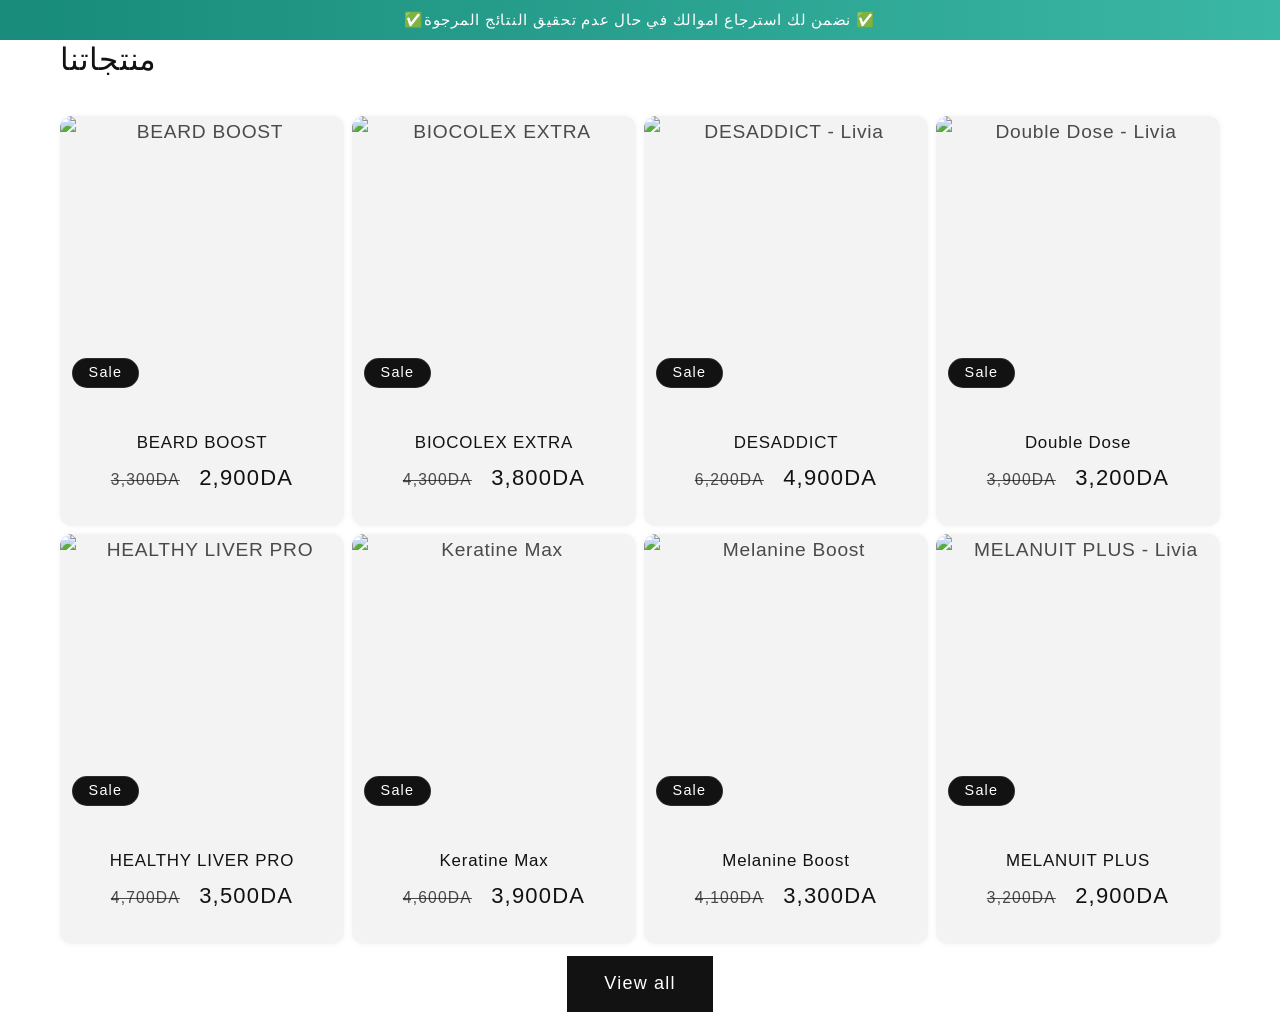
==== index.html @ 9ca57d41 "إعادة رفع المشروع بالهيكلة الصحيحة" ====
<!DOCTYPE html>
<html class="js" lang="en">
 <head>
  <style>
   .product__info-wrapper { padding: 0 0px !important; }
  </style>
  <meta charset="utf-8"/>
  <meta content="IE=edge" http-equiv="X-UA-Compatible"/>
  <meta content="width=device-width,initial-scale=1" name="viewport"/>
  <meta content="" name="theme-color"/>
  <link href="https://livia-dz.store/" rel="canonical"/>
  <link crossorigin="" href="https://fonts.shopifycdn.com" rel="preconnect"/>
  <title>
   Livia
  </title>
  <meta content="Livia" property="og:site_name"/>
  <meta content="https://livia-dz.store/" property="og:url"/>
  <meta content="Livia" property="og:title"/>
  <meta content="website" property="og:type"/>
  <meta content="Livia" property="og:description"/>
  <meta content="http://livia-dz.store/cdn/shop/files/logo.png?height=628&amp;pad_color=ffffff&amp;v=1744066472&amp;width=1200" property="og:image"/>
  <meta content="https://livia-dz.store/cdn/shop/files/logo.png?height=628&amp;pad_color=ffffff&amp;v=1744066472&amp;width=1200" property="og:image:secure_url"/>
  <meta content="1200" property="og:image:width"/>
  <meta content="628" property="og:image:height"/>
  <meta content="summary_large_image" name="twitter:card"/>
  <meta content="Livia" name="twitter:title"/>
  <meta content="Livia" name="twitter:description"/>
  <script defer="defer" src="/assets/constants.js">
  </script>
  <script defer="defer" src="/assets/pubsub.js">
  </script>
  <script defer="defer" src="/assets/global.js">
  </script>
  <script defer="defer" src="/assets/details-disclosure.js">
  </script>
  <script defer="defer" src="/assets/details-modal.js">
  </script>
  <script defer="defer" src="/assets/search-form.js">
  </script>
  <script defer="defer" src="/assets/animations.js">
  </script>
  <script>
   window.performance && window.performance.mark && window.performance.mark('shopify.content_for_header.start');
  </script>
  <meta content="/64412975235/digital_wallets/dialog" id="shopify-digital-wallet" name="shopify-digital-wallet"/>
  <script async="async" src="/checkouts/internal/preloads.js">
  </script>
  <script id="shopify-features" type="application/json">
   {"accessToken":"c8fb9db561d2ae7d3c0b1616fb60a894","betas":["rich-media-storefront-analytics"],"domain":"livia-dz.store","predictiveSearch":true,"shopId":64412975235,"locale":"en"}
  </script>
  <script>
   var Shopify = Shopify || {};
Shopify.shop = "ed0i0a-8b.myshopify.com";
Shopify.locale = "en";
Shopify.currency = {"active":"DZD","rate":"1.0"};
Shopify.country = "DZ";
Shopify.theme = {"name":"Dawn","id":146607964291,"schema_name":"Dawn","schema_version":"15.3.0","theme_store_id":887,"role":"main"};
Shopify.theme.handle = "null";
Shopify.theme.style = {"id":null,"handle":null};
Shopify.cdnHost = "livia-dz.store/cdn";
Shopify.routes = Shopify.routes || {};
Shopify.routes.root = "/";
  </script>
  <script type="module">
   !function(o){(o.Shopify=o.Shopify||{}).modules=!0}(window);
  </script>
  <script>
   !function(o){function n(){var o=[];function n(){o.push(Array.prototype.slice.apply(arguments))}return n.q=o,n}var t=o.Shopify=o.Shopify||{};t.loadFeatures=n(),t.autoloadFeatures=n()}(window);
  </script>
  <script id="shop-js-analytics" type="application/json">
   {"pageType":"index"}
  </script>
  <script async="" defer="defer" src="/cdn/shopifycloud/shop-js/modules/v2/client.init-shop-cart-sync_WVOgQShq.en.esm.js" type="module">
  </script>
  <script async="" defer="defer" src="/cdn/shopifycloud/shop-js/modules/v2/chunk.common_C_13GLB1.esm.js" type="module">
  </script>
  <script async="" defer="defer" src="/cdn/shopifycloud/shop-js/modules/v2/chunk.modal_CLfMGd0m.esm.js" type="module">
  </script>
  <script type="module">
   await import("//livia-dz.store/cdn/shopifycloud/shop-js/modules/v2/client.init-shop-cart-sync_WVOgQShq.en.esm.js");
await import("//livia-dz.store/cdn/shopifycloud/shop-js/modules/v2/chunk.common_C_13GLB1.esm.js");
await import("//livia-dz.store/cdn/shopifycloud/shop-js/modules/v2/chunk.modal_CLfMGd0m.esm.js");

  window.Shopify.SignInWithShop?.initShopCartSync?.({"fedCMEnabled":true,"windoidEnabled":true});
  </script>
  <script id="__st">
   var __st={"a":64412975235,"offset":3600,"reqid":"bc7520a6-d515-472a-b90c-30444121b467-1769563338","pageurl":"livia-dz.store\/","u":"5d8f5fc15367","p":"home"};
  </script>
  <script>
   window.ShopifyPaypalV4VisibilityTracking = true;
  </script>
  <script id="captcha-bootstrap">
   !function(){'use strict';const t='contact',e='account',n='new_comment',o=[[t,t],['blogs',n],['comments',n],[t,'customer']],c=[[e,'customer_login'],[e,'guest_login'],[e,'recover_customer_password'],[e,'create_customer']],r=t=>t.map((([t,e])=>`form[action*='/${t}']:not([data-nocaptcha='true']) input[name='form_type'][value='${e}']`)).join(','),a=t=>()=>t?[...document.querySelectorAll(t)].map((t=>t.form)):[];function s(){const t=[...o],e=r(t);return a(e)}const i='password',u='form_key',d=['recaptcha-v3-token','g-recaptcha-response','h-captcha-response',i],f=()=>{try{return window.sessionStorage}catch{return}},m='__shopify_v',_=t=>t.elements[u];function p(t,e,n=!1){try{const o=window.sessionStorage,c=JSON.parse(o.getItem(e)),{data:r}=function(t){const{data:e,action:n}=t;return t[m]||n?{data:e,action:n}:{data:t,action:n}}(c);for(const[e,n]of Object.entries(r))t.elements[e]&&(t.elements[e].value=n);n&&o.removeItem(e)}catch(o){console.error('form repopulation failed',{error:o})}}const l='form_type',E='cptcha';function T(t){t.dataset[E]=!0}const w=window,h=w.document,L='Shopify',v='ce_forms',y='captcha';let A=!1;((t,e)=>{const n=(g='f06e6c50-85a8-45c8-87d0-21a2b65856fe',I='https://cdn.shopify.com/shopifycloud/storefront-forms-hcaptcha/ce_storefront_forms_captcha_hcaptcha.v1.5.2.iife.js',D={infoText:'Protected by hCaptcha',privacyText:'Privacy',termsText:'Terms'},(t,e,n)=>{const o=w[L][v],c=o.bindForm;if(c)return c(t,g,e,D).then(n);var r;o.q.push([[t,g,e,D],n]),r=I,A||(h.body.append(Object.assign(h.createElement('script'),{id:'captcha-provider',async:!0,src:r})),A=!0)});var g,I,D;w[L]=w[L]||{},w[L][v]=w[L][v]||{},w[L][v].q=[],w[L][y]=w[L][y]||{},w[L][y].protect=function(t,e){n(t,void 0,e),T(t)},Object.freeze(w[L][y]),function(t,e,n,w,h,L){const[v,y,A,g]=function(t,e,n){const i=e?o:[],u=t?c:[],d=[...i,...u],f=r(d),m=r(i),_=r(d.filter((([t,e])=>n.includes(e))));return[a(f),a(m),a(_),s()]}(w,h,L),I=t=>{const e=t.target;return e instanceof HTMLFormElement?e:e&&e.form},D=t=>v().includes(t);t.addEventListener('submit',(t=>{const e=I(t);if(!e)return;const n=D(e)&&!e.dataset.hcaptchaBound&&!e.dataset.recaptchaBound,o=_(e),c=g().includes(e)&&(!o||!o.value);(n||c)&&t.preventDefault(),c&&!n&&(function(t){try{if(!f())return;!function(t){const e=f();if(!e)return;const n=_(t);if(!n)return;const o=n.value;o&&e.removeItem(o)}(t);const e=Array.from(Array(32),(()=>Math.random().toString(36)[2])).join('');!function(t,e){_(t)||t.append(Object.assign(document.createElement('input'),{type:'hidden',name:u})),t.elements[u].value=e}(t,e),function(t,e){const n=f();if(!n)return;const o=[...t.querySelectorAll(`input[type='${i}']`)].map((({name:t})=>t)),c=[...d,...o],r={};for(const[a,s]of new FormData(t).entries())c.includes(a)||(r[a]=s);n.setItem(e,JSON.stringify({[m]:1,action:t.action,data:r}))}(t,e)}catch(e){console.error('failed to persist form',e)}}(e),e.submit())}));const S=(t,e)=>{t&&!t.dataset[E]&&(n(t,e.some((e=>e===t))),T(t))};for(const o of['focusin','change'])t.addEventListener(o,(t=>{const e=I(t);D(e)&&S(e,y())}));const B=e.get('form_key'),M=e.get(l),P=B&&M;t.addEventListener('DOMContentLoaded',(()=>{const t=y();if(P)for(const e of t)e.elements[l].value===M&&p(e,B);[...new Set([...A(),...v().filter((t=>'true'===t.dataset.shopifyCaptcha))])].forEach((e=>S(e,t)))}))}(h,new URLSearchParams(w.location.search),n,t,e,['guest_login'])})(!0,!0)}();
  </script>
  <script crossorigin="anonymous" data-source-attribution="shopify.loadfeatures" defer="defer" integrity="sha256-4kQ18oKyAcykRKYeNunJcIwy7WH5gtpwJnB7kiuLZ1E=" src="/cdn/shopifycloud/storefront/assets/storefront/load_feature-a0a9edcb.js">
  </script>
  <script data-source-attribution="shopify.dynamic_checkout.dynamic.init">
   var Shopify=Shopify||{};Shopify.PaymentButton=Shopify.PaymentButton||{isStorefrontPortableWallets:!0,init:function(){window.Shopify.PaymentButton.init=function(){};var t=document.createElement("script");t.src="https://livia-dz.store/cdn/shopifycloud/portable-wallets/latest/portable-wallets.en.js",t.type="module",document.head.appendChild(t)}};
  </script>
  <script data-source-attribution="shopify.dynamic_checkout.buyer_consent">
   function portableWalletsHideBuyerConsent(e){var t=document.getElementById("shopify-buyer-consent"),n=document.getElementById("shopify-subscription-policy-button");t&&n&&(t.classList.add("hidden"),t.setAttribute("aria-hidden","true"),n.removeEventListener("click",e))}function portableWalletsShowBuyerConsent(e){var t=document.getElementById("shopify-buyer-consent"),n=document.getElementById("shopify-subscription-policy-button");t&&n&&(t.classList.remove("hidden"),t.removeAttribute("aria-hidden"),n.addEventListener("click",e))}window.Shopify?.PaymentButton&&(window.Shopify.PaymentButton.hideBuyerConsent=portableWalletsHideBuyerConsent,window.Shopify.PaymentButton.showBuyerConsent=portableWalletsShowBuyerConsent);
  </script>
  <script data-source-attribution="shopify.dynamic_checkout.cart.bootstrap">
   document.addEventListener("DOMContentLoaded",(function(){function t(){return document.querySelector("shopify-accelerated-checkout-cart, shopify-accelerated-checkout")}if(t())Shopify.PaymentButton.init();else{new MutationObserver((function(e,n){t()&&(Shopify.PaymentButton.init(),n.disconnect())})).observe(document.body,{childList:!0,subtree:!0})}}));
  </script>
  <script>
   window.performance && window.performance.mark && window.performance.mark('shopify.content_for_header.end');
  </script>
  <style data-shopify="">
   @font-face {
  font-family: Oswald;
  font-weight: 400;
  font-style: normal;
  font-display: swap;
  src: url("//livia-dz.store/cdn/fonts/oswald/oswald_n4.7760ed7a63e536050f64bb0607ff70ce07a480bd.woff2") format("woff2"),
       url("//livia-dz.store/cdn/fonts/oswald/oswald_n4.ae5e497f60fc686568afe76e9ff1872693c533e9.woff") format("woff");
}

      @font-face {
  font-family: Oswald;
  font-weight: 700;
  font-style: normal;
  font-display: swap;
  src: url("//livia-dz.store/cdn/fonts/oswald/oswald_n7.b3ba3d6f1b341d51018e3cfba146932b55221727.woff2") format("woff2"),
       url("//livia-dz.store/cdn/fonts/oswald/oswald_n7.6cec6bed2bb070310ad90e19ea7a56b65fd83c0b.woff") format("woff");
}

      
      
      @font-face {
  font-family: Lato;
  font-weight: 500;
  font-style: normal;
  font-display: swap;
  src: url("//livia-dz.store/cdn/fonts/lato/lato_n5.b2fec044fbe05725e71d90882e5f3b21dae2efbd.woff2") format("woff2"),
       url("//livia-dz.store/cdn/fonts/lato/lato_n5.f25a9a5c73ff9372e69074488f99e8ac702b5447.woff") format("woff");
}


      
        :root,
        .color-scheme-1 {
          --color-background: 255,255,255;
        
          --gradient-background: #ffffff;
        

        

        --color-foreground: 18,18,18;
        --color-background-contrast: 191,191,191;
        --color-shadow: 18,18,18;
        --color-button: 18,18,18;
        --color-button-text: 255,255,255;
        --color-secondary-button: 255,255,255;
        --color-secondary-button-text: 18,18,18;
        --color-link: 18,18,18;
        --color-badge-foreground: 18,18,18;
        --color-badge-background: 255,255,255;
        --color-badge-border: 18,18,18;
        --payment-terms-background-color: rgb(255 255 255);
      }
      
        
        .color-scheme-2 {
          --color-background: 243,243,243;
        
          --gradient-background: #f3f3f3;
        

        

        --color-foreground: 18,18,18;
        --color-background-contrast: 179,179,179;
        --color-shadow: 18,18,18;
        --color-button: 18,18,18;
        --color-button-text: 243,243,243;
        --color-secondary-button: 243,243,243;
        --color-secondary-button-text: 18,18,18;
        --color-link: 18,18,18;
        --color-badge-foreground: 18,18,18;
        --color-badge-background: 243,243,243;
        --color-badge-border: 18,18,18;
        --payment-terms-background-color: rgb(243 243 243);
      }
      
        
        .color-scheme-3 {
          --color-background: 36,40,51;
        
          --gradient-background: #242833;
        

        

        --color-foreground: 255,255,255;
        --color-background-contrast: 47,52,66;
        --color-shadow: 18,18,18;
        --color-button: 255,255,255;
        --color-button-text: 0,0,0;
        --color-secondary-button: 36,40,51;
        --color-secondary-button-text: 255,255,255;
        --color-link: 255,255,255;
        --color-badge-foreground: 255,255,255;
        --color-badge-background: 36,40,51;
        --color-badge-border: 255,255,255;
        --payment-terms-background-color: rgb(36 40 51);
      }
      
        
        .color-scheme-4 {
          --color-background: 18,18,18;
        
          --gradient-background: #121212;
        

        

        --color-foreground: 255,255,255;
        --color-background-contrast: 146,146,146;
        --color-shadow: 18,18,18;
        --color-button: 255,255,255;
        --color-button-text: 18,18,18;
        --color-secondary-button: 18,18,18;
        --color-secondary-button-text: 255,255,255;
        --color-link: 255,255,255;
        --color-badge-foreground: 255,255,255;
        --color-badge-background: 18,18,18;
        --color-badge-border: 255,255,255;
        --payment-terms-background-color: rgb(18 18 18);
      }
      
        
        .color-scheme-5 {
          --color-background: 51,79,180;
        
          --gradient-background: #334fb4;
        

        

        --color-foreground: 255,255,255;
        --color-background-contrast: 23,35,81;
        --color-shadow: 18,18,18;
        --color-button: 255,255,255;
        --color-button-text: 51,79,180;
        --color-secondary-button: 51,79,180;
        --color-secondary-button-text: 255,255,255;
        --color-link: 255,255,255;
        --color-badge-foreground: 255,255,255;
        --color-badge-background: 51,79,180;
        --color-badge-border: 255,255,255;
        --payment-terms-background-color: rgb(51 79 180);
      }
      

      body, .color-scheme-1, .color-scheme-2, .color-scheme-3, .color-scheme-4, .color-scheme-5 {
        color: rgba(var(--color-foreground), 0.75);
        background-color: rgb(var(--color-background));
      }

      :root {
        --font-body-family: Oswald, sans-serif;
        --font-body-style: normal;
        --font-body-weight: 400;
        --font-body-weight-bold: 700;

        --font-heading-family: Lato, sans-serif;
        --font-heading-style: normal;
        --font-heading-weight: 500;

        --font-body-scale: 1.2;
        --font-heading-scale: 1.0833333333333333;

        --media-padding: px;
        --media-border-opacity: 0.05;
        --media-border-width: 1px;
        --media-radius: 0px;
        --media-shadow-opacity: 0.0;
        --media-shadow-horizontal-offset: 0px;
        --media-shadow-vertical-offset: 4px;
        --media-shadow-blur-radius: 5px;
        --media-shadow-visible: 0;

        --page-width: 120rem;
        --page-width-margin: 0rem;

        --product-card-image-padding: 0.0rem;
        --product-card-corner-radius: 1.0rem;
        --product-card-text-alignment: center;
        --product-card-border-width: 0.0rem;
        --product-card-border-opacity: 0.1;
        --product-card-shadow-opacity: 0.05;
        --product-card-shadow-visible: 1;
        --product-card-shadow-horizontal-offset: 0.0rem;
        --product-card-shadow-vertical-offset: 0.0rem;
        --product-card-shadow-blur-radius: 0.5rem;

        --collection-card-image-padding: 0.0rem;
        --collection-card-corner-radius: 0.0rem;
        --collection-card-text-alignment: left;
        --collection-card-border-width: 0.0rem;
        --collection-card-border-opacity: 0.1;
        --collection-card-shadow-opacity: 0.0;
        --collection-card-shadow-visible: 0;
        --collection-card-shadow-horizontal-offset: 0.0rem;
        --collection-card-shadow-vertical-offset: 0.4rem;
        --collection-card-shadow-blur-radius: 0.5rem;

        --blog-card-image-padding: 0.0rem;
        --blog-card-corner-radius: 0.0rem;
        --blog-card-text-alignment: left;
        --blog-card-border-width: 0.0rem;
        --blog-card-border-opacity: 0.1;
        --blog-card-shadow-opacity: 0.0;
        --blog-card-shadow-visible: 0;
        --blog-card-shadow-horizontal-offset: 0.0rem;
        --blog-card-shadow-vertical-offset: 0.4rem;
        --blog-card-shadow-blur-radius: 0.5rem;

        --badge-corner-radius: 4.0rem;

        --popup-border-width: 1px;
        --popup-border-opacity: 0.1;
        --popup-corner-radius: 0px;
        --popup-shadow-opacity: 0.05;
        --popup-shadow-horizontal-offset: 0px;
        --popup-shadow-vertical-offset: 4px;
        --popup-shadow-blur-radius: 5px;

        --drawer-border-width: 1px;
        --drawer-border-opacity: 0.1;
        --drawer-shadow-opacity: 0.0;
        --drawer-shadow-horizontal-offset: 0px;
        --drawer-shadow-vertical-offset: 4px;
        --drawer-shadow-blur-radius: 5px;

        --spacing-sections-desktop: 0px;
        --spacing-sections-mobile: 0px;

        --grid-desktop-vertical-spacing: 8px;
        --grid-desktop-horizontal-spacing: 8px;
        --grid-mobile-vertical-spacing: 4px;
        --grid-mobile-horizontal-spacing: 4px;

        --text-boxes-border-opacity: 0.1;
        --text-boxes-border-width: 0px;
        --text-boxes-radius: 0px;
        --text-boxes-shadow-opacity: 0.0;
        --text-boxes-shadow-visible: 0;
        --text-boxes-shadow-horizontal-offset: 0px;
        --text-boxes-shadow-vertical-offset: 4px;
        --text-boxes-shadow-blur-radius: 5px;

        --buttons-radius: 0px;
        --buttons-radius-outset: 0px;
        --buttons-border-width: 1px;
        --buttons-border-opacity: 1.0;
        --buttons-shadow-opacity: 0.0;
        --buttons-shadow-visible: 0;
        --buttons-shadow-horizontal-offset: 0px;
        --buttons-shadow-vertical-offset: 4px;
        --buttons-shadow-blur-radius: 5px;
        --buttons-border-offset: 0px;

        --inputs-radius: 0px;
        --inputs-border-width: 1px;
        --inputs-border-opacity: 0.55;
        --inputs-shadow-opacity: 0.0;
        --inputs-shadow-horizontal-offset: 0px;
        --inputs-margin-offset: 0px;
        --inputs-shadow-vertical-offset: 4px;
        --inputs-shadow-blur-radius: 5px;
        --inputs-radius-outset: 0px;

        --variant-pills-radius: 40px;
        --variant-pills-border-width: 1px;
        --variant-pills-border-opacity: 0.55;
        --variant-pills-shadow-opacity: 0.0;
        --variant-pills-shadow-horizontal-offset: 0px;
        --variant-pills-shadow-vertical-offset: 4px;
        --variant-pills-shadow-blur-radius: 5px;
      }

      *,
      *::before,
      *::after {
        box-sizing: inherit;
      }

      html {
        box-sizing: border-box;
        font-size: calc(var(--font-body-scale) * 62.5%);
        height: 100%;
      }

      body {
        display: grid;
        grid-template-rows: auto auto 1fr auto;
        grid-template-columns: 100%;
        min-height: 100%;
        margin: 0;
        font-size: 1.5rem;
        letter-spacing: 0.06rem;
        line-height: calc(1 + 0.8 / var(--font-body-scale));
        font-family: var(--font-body-family);
        font-style: var(--font-body-style);
        font-weight: var(--font-body-weight);
      }

      @media screen and (min-width: 750px) {
        body {
          font-size: 1.6rem;
        }
      }
  </style>
  <link href="assets/base.css" media="all" rel="stylesheet" type="text/css">
   <link href="assets/component-cart-items.css" media="print" onload="this.media='all'" rel="stylesheet"/>
   <link as="font" crossorigin="" href="/cdn/fonts/oswald/oswald_n4.7760ed7a63e536050f64bb0607ff70ce07a480bd.woff2" rel="preload" type="font/woff2"/>
   <link as="font" crossorigin="" href="/cdn/fonts/lato/lato_n5.b2fec044fbe05725e71d90882e5f3b21dae2efbd.woff2" rel="preload" type="font/woff2"/>
   <link href="assets/component-predictive-search.css" media="print" onload="this.media='all'" rel="stylesheet"/>
   <script>
    if (Shopify.designMode) {
        document.documentElement.classList.add('shopify-design-mode');
      }
   </script>
   <!-- BEGIN app block: shopify://apps/pagefly-page-builder/blocks/app-embed/83e179f7-59a0-4589-8c66-c0dddf959200 -->
   <!-- BEGIN app snippet: pagefly-cro-ab-testing-main -->
   <script>
    ;(function () {
    const url = new URL(window.location)
    const viewParam = url.searchParams.get('view')
    if (viewParam && viewParam.includes('variant-pf-')) {
      url.searchParams.set('pf_v', viewParam)
      url.searchParams.delete('view')
      window.history.replaceState({}, '', url)
    }
  })()
   </script>
   <script type="module">
    window.PAGEFLY_CRO = window.PAGEFLY_CRO || {}

  window.PAGEFLY_CRO['data_debug'] = {
    original_template_suffix: "home",
    allow_ab_test: false,
    ab_test_start_time: 0,
    ab_test_end_time: 0,
    today_date_time: 1769563339000,
  }
  window.PAGEFLY_CRO['GA4'] = { enabled: false}
   </script>
   <!-- END app snippet -->
   <script defer="defer" src="/extensions/019bf883-1122-7445-9dca-5d60e681c2c8/pagefly-page-builder-216/assets/pagefly-helper.js">
   </script>
   <script defer="defer" src="/extensions/019bf883-1122-7445-9dca-5d60e681c2c8/pagefly-page-builder-216/assets/pagefly-general-helper.js">
   </script>
   <script defer="defer" src="/extensions/019bf883-1122-7445-9dca-5d60e681c2c8/pagefly-page-builder-216/assets/pagefly-snap-slider.js">
   </script>
   <script defer="defer" src="/extensions/019bf883-1122-7445-9dca-5d60e681c2c8/pagefly-page-builder-216/assets/pagefly-slideshow-v3.js">
   </script>
   <script defer="defer" src="/extensions/019bf883-1122-7445-9dca-5d60e681c2c8/pagefly-page-builder-216/assets/pagefly-slideshow-v4.js">
   </script>
   <script defer="defer" src="/extensions/019bf883-1122-7445-9dca-5d60e681c2c8/pagefly-page-builder-216/assets/pagefly-glider.js">
   </script>
   <script defer="defer" src="/extensions/019bf883-1122-7445-9dca-5d60e681c2c8/pagefly-page-builder-216/assets/pagefly-slideshow-v1-v2.js">
   </script>
   <script defer="defer" src="/extensions/019bf883-1122-7445-9dca-5d60e681c2c8/pagefly-page-builder-216/assets/pagefly-product-media.js">
   </script>
   <script defer="defer" src="/extensions/019bf883-1122-7445-9dca-5d60e681c2c8/pagefly-page-builder-216/assets/pagefly-product.js">
   </script>
   <script id="pagefly-helper-data" type="application/json">
    {
    "page_optimization": {
      "assets_prefetching": true
    },
    "elements_asset_mapper": {
      "Accordion": "https://cdn.shopify.com/extensions/019bf883-1122-7445-9dca-5d60e681c2c8/pagefly-page-builder-216/assets/pagefly-accordion.js",
      "Accordion3": "https://cdn.shopify.com/extensions/019bf883-1122-7445-9dca-5d60e681c2c8/pagefly-page-builder-216/assets/pagefly-accordion3.js",
      "CountDown": "https://cdn.shopify.com/extensions/019bf883-1122-7445-9dca-5d60e681c2c8/pagefly-page-builder-216/assets/pagefly-countdown.js",
      "GMap1": "https://cdn.shopify.com/extensions/019bf883-1122-7445-9dca-5d60e681c2c8/pagefly-page-builder-216/assets/pagefly-gmap.js",
      "GMap2": "https://cdn.shopify.com/extensions/019bf883-1122-7445-9dca-5d60e681c2c8/pagefly-page-builder-216/assets/pagefly-gmap.js",
      "GMapBasicV2": "https://cdn.shopify.com/extensions/019bf883-1122-7445-9dca-5d60e681c2c8/pagefly-page-builder-216/assets/pagefly-gmap.js",
      "GMapAdvancedV2": "https://cdn.shopify.com/extensions/019bf883-1122-7445-9dca-5d60e681c2c8/pagefly-page-builder-216/assets/pagefly-gmap.js",
      "HTML.Video": "https://cdn.shopify.com/extensions/019bf883-1122-7445-9dca-5d60e681c2c8/pagefly-page-builder-216/assets/pagefly-htmlvideo.js",
      "HTML.Video2": "https://cdn.shopify.com/extensions/019bf883-1122-7445-9dca-5d60e681c2c8/pagefly-page-builder-216/assets/pagefly-htmlvideo2.js",
      "HTML.Video3": "https://cdn.shopify.com/extensions/019bf883-1122-7445-9dca-5d60e681c2c8/pagefly-page-builder-216/assets/pagefly-htmlvideo2.js",
      "BackgroundVideo": "https://cdn.shopify.com/extensions/019bf883-1122-7445-9dca-5d60e681c2c8/pagefly-page-builder-216/assets/pagefly-htmlvideo2.js",
      "Instagram": "https://cdn.shopify.com/extensions/019bf883-1122-7445-9dca-5d60e681c2c8/pagefly-page-builder-216/assets/pagefly-instagram.js",
      "Instagram2": "https://cdn.shopify.com/extensions/019bf883-1122-7445-9dca-5d60e681c2c8/pagefly-page-builder-216/assets/pagefly-instagram.js",
      "Insta3": "https://cdn.shopify.com/extensions/019bf883-1122-7445-9dca-5d60e681c2c8/pagefly-page-builder-216/assets/pagefly-instagram3.js",
      "Tabs": "https://cdn.shopify.com/extensions/019bf883-1122-7445-9dca-5d60e681c2c8/pagefly-page-builder-216/assets/pagefly-tab.js",
      "Tabs3": "https://cdn.shopify.com/extensions/019bf883-1122-7445-9dca-5d60e681c2c8/pagefly-page-builder-216/assets/pagefly-tab3.js",
      "ProductBox": "https://cdn.shopify.com/extensions/019bf883-1122-7445-9dca-5d60e681c2c8/pagefly-page-builder-216/assets/pagefly-cart.js",
      "FBPageBox2": "https://cdn.shopify.com/extensions/019bf883-1122-7445-9dca-5d60e681c2c8/pagefly-page-builder-216/assets/pagefly-facebook.js",
      "FBLikeButton2": "https://cdn.shopify.com/extensions/019bf883-1122-7445-9dca-5d60e681c2c8/pagefly-page-builder-216/assets/pagefly-facebook.js",
      "TwitterFeed2": "https://cdn.shopify.com/extensions/019bf883-1122-7445-9dca-5d60e681c2c8/pagefly-page-builder-216/assets/pagefly-twitter.js",
      "Paragraph4": "https://cdn.shopify.com/extensions/019bf883-1122-7445-9dca-5d60e681c2c8/pagefly-page-builder-216/assets/pagefly-paragraph4.js",

      "AliReviews": "https://cdn.shopify.com/extensions/019bf883-1122-7445-9dca-5d60e681c2c8/pagefly-page-builder-216/assets/pagefly-3rd-elements.js",
      "BackInStock": "https://cdn.shopify.com/extensions/019bf883-1122-7445-9dca-5d60e681c2c8/pagefly-page-builder-216/assets/pagefly-3rd-elements.js",
      "GloboBackInStock": "https://cdn.shopify.com/extensions/019bf883-1122-7445-9dca-5d60e681c2c8/pagefly-page-builder-216/assets/pagefly-3rd-elements.js",
      "GrowaveWishlist": "https://cdn.shopify.com/extensions/019bf883-1122-7445-9dca-5d60e681c2c8/pagefly-page-builder-216/assets/pagefly-3rd-elements.js",
      "InfiniteOptionsShopPad": "https://cdn.shopify.com/extensions/019bf883-1122-7445-9dca-5d60e681c2c8/pagefly-page-builder-216/assets/pagefly-3rd-elements.js",
      "InkybayProductPersonalizer": "https://cdn.shopify.com/extensions/019bf883-1122-7445-9dca-5d60e681c2c8/pagefly-page-builder-216/assets/pagefly-3rd-elements.js",
      "LimeSpot": "https://cdn.shopify.com/extensions/019bf883-1122-7445-9dca-5d60e681c2c8/pagefly-page-builder-216/assets/pagefly-3rd-elements.js",
      "Loox": "https://cdn.shopify.com/extensions/019bf883-1122-7445-9dca-5d60e681c2c8/pagefly-page-builder-216/assets/pagefly-3rd-elements.js",
      "Opinew": "https://cdn.shopify.com/extensions/019bf883-1122-7445-9dca-5d60e681c2c8/pagefly-page-builder-216/assets/pagefly-3rd-elements.js",
      "Powr": "https://cdn.shopify.com/extensions/019bf883-1122-7445-9dca-5d60e681c2c8/pagefly-page-builder-216/assets/pagefly-3rd-elements.js",
      "ProductReviews": "https://cdn.shopify.com/extensions/019bf883-1122-7445-9dca-5d60e681c2c8/pagefly-page-builder-216/assets/pagefly-3rd-elements.js",
      "PushOwl": "https://cdn.shopify.com/extensions/019bf883-1122-7445-9dca-5d60e681c2c8/pagefly-page-builder-216/assets/pagefly-3rd-elements.js",
      "ReCharge": "https://cdn.shopify.com/extensions/019bf883-1122-7445-9dca-5d60e681c2c8/pagefly-page-builder-216/assets/pagefly-3rd-elements.js",
      "Rivyo": "https://cdn.shopify.com/extensions/019bf883-1122-7445-9dca-5d60e681c2c8/pagefly-page-builder-216/assets/pagefly-3rd-elements.js",
      "TrackingMore": "https://cdn.shopify.com/extensions/019bf883-1122-7445-9dca-5d60e681c2c8/pagefly-page-builder-216/assets/pagefly-3rd-elements.js",
      "Vitals": "https://cdn.shopify.com/extensions/019bf883-1122-7445-9dca-5d60e681c2c8/pagefly-page-builder-216/assets/pagefly-3rd-elements.js",
      "Wiser": "https://cdn.shopify.com/extensions/019bf883-1122-7445-9dca-5d60e681c2c8/pagefly-page-builder-216/assets/pagefly-3rd-elements.js"
    },
    "custom_elements_mapper": {
      "pf-click-action-element": "https://cdn.shopify.com/extensions/019bf883-1122-7445-9dca-5d60e681c2c8/pagefly-page-builder-216/assets/pagefly-click-action-element.js",
      "pf-dialog-element": "https://cdn.shopify.com/extensions/019bf883-1122-7445-9dca-5d60e681c2c8/pagefly-page-builder-216/assets/pagefly-dialog-element.js"
    }
  }
   </script>
   <!-- END app block -->
   <!-- BEGIN app block: shopify://apps/b-s-announcements/blocks/boostandsales_bar/622d5231-2b17-46c2-b570-613654521b45 -->
   <script>
    window.boostAndSales_BarConfigs = [{"type":"slider","uuid":"14fd6ecc-b85d-4ba7-a6a7-592c6abd7df4","design":{"action":{"color":"000000","background":"68D667","couponColor":"FFFFFF","borderRadius":4,"couponBackground":"000000","couponBorderRadius":4},"slider":{"nav":{"color":"000000","background":"FFFFFF","hideBackground":false}},"zIndex":101,"content":{"font":"default","size":15,"color":"FFFFFF","style":[],"sizeMobile":90},"template":"custom","useZIndex":false,"background":{"type":"gradient","color":"188B7A","gradient":{"color":["188B7A","3BB7A5"]},"type_gradient":"linear"}},"target":{"pages":"all","device":"all","countries":"all","pages_custom":{"value":"","condition":"is"},"countries_list":[]},"content":{"simple":{"text":"✅نضمن لك استرجاع اموالك في حال عدم تحقيق النتائج المرجوة✅ ","action":{"code":"PROMO50","link":"","text":"Learn more","type":"none","isCopy":false,"urlNewTab":false}},"slider":[{"text":"✅نضمن لك استرجاع اموالك في حال عدم تحقيق النتائج المرجوة ✅","action":{"code":"PROMO50","link":"","text":"Learn more","type":"none","isCopy":false,"urlNewTab":false}},{"text":"✅جميع منتجات ليفيا بيو خاضعة لكامل التحاليل المخبرية✅","action":{"code":"PROMO50","link":"","text":"Learn more","type":"none","isCopy":false,"urlNewTab":false}}],"animation":{"text":"نضمن لك استرجاع اموالك في حال عدم تحقيق النتائج المرجوة ✅","action":{"code":"PROMO50","link":"","text":"Learn more","type":"none","isCopy":false,"urlNewTab":false}}},"position":{"fixed":true,"sticky":false,"location":"top"},"schedule":{"type":"always","hourly":[[1,1,1,1,1,1,1,1,1,1,1,1,1,1,1,1,1,1,1,1,1,1,1,1],[1,1,1,1,1,1,1,1,1,1,1,1,1,1,1,1,1,1,1,1,1,1,1,1],[1,1,1,1,1,1,1,1,1,1,1,1,1,1,1,1,1,1,1,1,1,1,1,1],[1,1,1,1,1,1,1,1,1,1,1,1,1,1,1,1,1,1,1,1,1,1,1,1],[1,1,1,1,1,1,1,1,1,1,1,1,1,1,1,1,1,1,1,1,1,1,1,1],[1,1,1,1,1,1,1,1,1,1,1,1,1,1,1,1,1,1,1,1,1,1,1,1],[1,1,1,1,1,1,1,1,1,1,1,1,1,1,1,1,1,1,1,1,1,1,1,1]],"isShow":true,"timezone":"Etc/GMT+12_GMT-12:00","localTime":false,"date_range":{"end":"","start":"","time_end":"","time_start":""},"days_interval":{"end":"","days":[],"type":"period","start":"00:00","period":"everyday"}},"close_button":{"show":false,"size":20,"color":"FFFFFF","position":"right"},"slider_settings":{"speed":500,"button":"","showNav":false,"autoPlay":true,"duration":5,"direction":"left","cursorStop":false},"animation_settings":{"speed":5,"direction":"right","cursorStop":true}}];
   </script>
   <!-- END app block -->
   <!-- BEGIN app block: shopify://apps/releasit-cod-form/blocks/app-embed/72faf214-4174-4fec-886b-0d0e8d3af9a2 -->
   <!-- BEGIN app snippet: metafields-handlers -->
   <script defer="" id="coverage-script" src="/COVR-GN-DZ.min.js">
   </script>
   <!-- END app snippet -->
   <!-- BEGIN app snippet: old-ext -->
   <script type="application/javascript">
    var _RSI_COD_FORM_SETTINGS = {"testMode":false,"visiblity":{"enabledOnlyForCountries_array":[],"enabledOnlyForProducts_array":[],"enabledOnlyForTotal":"0,0","isEnabledOnlyForCountries":false,"isEnabledOnlyForProducts":false,"isExcludedForProducts":false,"totalLimitText":"Cash on Delivery is not available for orders above $1000, please use a different payment method."},"cartPage":{"isEnabled":false,"isSeperateButton":true},"productPage":{"hideAddToCartButton":false,"addMode":"product-only","hideQuickCheckoutButtons":true,"ignoreCollectionsV2":false,"ignoreHomeV2":false,"isEnabled":true},"buyNowButton":{"floatingEnabled":true,"floatingPos":"bottom","iconType":"cart1","shakerType":"none","style":{"bgColor":"rgba(24, 139, 122, 1)","borderColor":"rgba(0,0,0,1)","borderRadius":2,"borderWidth":0,"color":"rgba(255,255,255,1)","fontSizeFactor":1,"shadowOpacity":0.1},"subt":"","text":"اطلبه الآن"},"autocomplete":{"freeTrial":20,"isEnabled":false},"codFee":{"commission":300,"commissionName":"Cash on Delivery fee","isFeeEnabled":false,"isFeeTaxable":false},"abandonedCheckouts":{"isEnabled":true},"localization":{"countryCode":"DZ","country":{"code":"DZ","label":{"t":{"en":"Algeria"}},"phonePrefix":"+213"}},"form":{"allTaxesIncluded":{"isEnabled":false,"text":"All taxes included."},"checkoutLines_array":[{"type":"subtotal","title":"المنتج"},{"type":"shipping","title":"التوصيل"},{"type":"total","title":"Total"}],"covrId":"GN-DZ","deferLoading":true,"discounts":{"applyButton":{"style":{"bgColor":"rgba(0,0,0,1)"},"text":"Apply"},"checkoutLineText":"Discounts","fieldLabel":"Discount code","isEnabled":false,"limitToOneCode":true},"fields":{"areLabelsEnabled":true,"isCountriesV2":true,"isV2":true,"isV3":true,"items_array":[{"type":"order_summary","isActive":false,"position":0,"backendFields":{"label":{"t":{"en":"Order summary","it":"Riepilogo ordine","es":"Resumen del pedido","fr":"Résumé de la commande"}},"hideEdit":true}},{"type":"totals_summary","isActive":false,"position":1,"backendFields":{"label":{"t":{"en":"Totals summary","it":"Riepilogo totali","es":"Resumen total","fr":"Résumé des totaux"}}}},{"type":"shipping_rates","isActive":false,"alignment":"left","position":2,"backendFields":{"label":{"t":{"en":"Shipping rates","it":"Tariffe di spedizione","es":"Tarifas de envío","fr":"Frais d'envoi"}}}},{"type":"discount_codes","isActive":false,"position":3,"backendFields":{"label":{"t":{"en":"Discount codes","it":"Codici sconto","es":"Códigos de descuento","fr":"Codes de réduction"}}}},{"type":"quantity_offer","isActive":false,"position":4,"backendFields":{"label":{"t":{"en":"Quantity offer","it":"Offerta quantità","es":"Oferta de cantidad","fr":"Offre de quantità"}},"hideEdit":true}},{"type":"custom_text","isActive":true,"text":"يرجى ادخال معلوماتك الشخصية","alignment":"center","fontWeight":"600","fontSizeFactor":1.05,"color":"rgba(0,0,0,1)","position":5,"backendFields":{"label":{"t":{"en":"Custom text","it":"Testo personalizzabile","es":"Texto personalizable","fr":"Texte personnalisé"}}}},{"type":"phone","required":true,"showIcon":false,"label":"","n":{"ph":"رقم الهاتف","minL":1,"maxL":15,"reg":"","pf":""},"isActive":true,"position":6,"backendFields":{"label":{"t":{"en":"Phone field","it":"Campo telefono","es":"Campo de teléfono","fr":"Champ téléphone"}},"name":"phone"}},{"type":"first_name","required":true,"showIcon":false,"label":"","n":{"ph":"الاسم الكامل","minL":2,"maxL":250,"eInv":"","reg":""},"isActive":true,"position":7,"backendFields":{"label":{"t":{"en":"First name field","it":"Campo nome","es":"Campo de nombre","fr":"Champ prénom"}},"name":"first_name"}},{"type":"last_name","required":true,"showIcon":true,"label":"Last name","n":{"ph":"Last name","minL":2,"maxL":250,"eInv":"","reg":""},"isActive":false,"position":8,"backendFields":{"label":{"t":{"en":"Last name field","it":"Campo cognome","es":"Campo de apellido","fr":"Champ nom de famille"}},"name":"last_name"}},{"type":"address","required":true,"showIcon":true,"label":"Address","n":{"ph":"Address","minL":2,"maxL":250,"eInv":"","reg":"","pf":""},"isActive":false,"position":9,"backendFields":{"label":{"t":{"en":"Address field","it":"Campo indirizzo","es":"Campo de dirección","fr":"Champ d'adresse"}},"name":"address"}},{"type":"civic_number","required":false,"showIcon":true,"label":"Address 2","n":{"ph":"Address 2","minL":1,"maxL":250,"eInv":"","reg":"","pf":""},"isActive":false,"position":10,"backendFields":{"label":{"t":{"en":"Address 2 field","it":"Campo numero civico","es":"Campo de dirección 2","fr":"Champ adresse 2"}},"name":"civic_number"}},{"type":"province","required":true,"showIcon":false,"label":"","n":{"ph":"الولاية","minL":2,"maxL":250,"eInv":"Wilaya الولاية","reg":"","pf":""},"isActive":true,"position":11,"backendFields":{"label":{"t":{"en":"Province field","it":"Campo provincia","es":"Campo provincia","fr":"Champ province"}},"name":"province"}},{"type":"city_country_field","position":12,"required":true,"label":"","disableDd":false,"n":{"ph":"البلدية"},"isActive":false,"backendFields":{"label":{"t":{"en":"City field"}},"name":"city","replacesType":"city","elementType":"select","options":[{"label":"01 - Adrar أدرار","value":"01 - Adrar أدرار"},{"label":"02 - Chlef الشلف","value":"02 - Chlef الشلف"},{"label":"03 - Laghouat الأغواط","value":"03 - Laghouat الأغواط"},{"label":"04 - Oum El Bouaghi أم البواقي","value":"04 - Oum El Bouaghi أم البواقي"},{"label":"05 - Batna باتنة","value":"05 - Batna باتنة"},{"label":"06 - Béjaïa بجاية","value":"06 - Béjaïa بجاية"},{"label":"07 - Biskra بسكرة","value":"07 - Biskra بسكرة"},{"label":"08 - Béchar بشار","value":"08 - Béchar بشار"},{"label":"09 - Blida البليدة","value":"09 - Blida البليدة"},{"label":"10 - Bouïra البويرة","value":"10 - Bouïra البويرة"},{"label":"11 - Tamanrasset تمنراست","value":"11 - Tamanrasset تمنراست"},{"label":"12 - Tébessa تبسة","value":"12 - Tébessa تبسة"},{"label":"13 - Tlemcen تلمسان","value":"13 - Tlemcen تلمسان"},{"label":"14 - Tiaret تيارت","value":"14 - Tiaret تيارت"},{"label":"15 - Tizi Ouzou تيزي وزو","value":"15 - Tizi Ouzou تيزي وزو"},{"label":"16 - Algiers الجزائر","value":"16 - Algiers الجزائر"},{"label":"17 - Djelfa الجلفة","value":"17 - Djelfa الجلفة"},{"label":"18 - Jijel جيجل","value":"18 - Jijel جيجل"},{"label":"19 - Sétif سطيف","value":"19 - Sétif سطيف"},{"label":"20 - Saïda سعيدة","value":"20 - Saïda سعيدة"},{"label":"21 - Skikda سكيكدة","value":"21 - Skikda سكيكدة"},{"label":"22 - Sidi Bel Abbès سيدي بلعباس","value":"22 - Sidi Bel Abbès سيدي بلعباس"},{"label":"23 - Annaba عنابة","value":"23 - Annaba عنابة"},{"label":"24 - Guelma قالمة","value":"24 - Guelma قالمة"},{"label":"25 - Constantine قسنطينة","value":"25 - Constantine قسنطينة"},{"label":"26 - Médéa المدية","value":"26 - Médéa المدية"},{"label":"27 - Mostaganem مستغانم","value":"27 - Mostaganem مستغانم"},{"label":"28 - M'Sila المسيلة","value":"28 - M'Sila المسيلة"},{"label":"29 - Mascara معسكر","value":"29 - Mascara معسكر"},{"label":"30 - Ouargla ورقلة","value":"30 - Ouargla ورقلة"},{"label":"31 - Oran وهران","value":"31 - Oran وهران"},{"label":"32 - El Bayadh البيض","value":"32 - El Bayadh البيض"},{"label":"33 - Illizi اليزي","value":"33 - Illizi اليزي"},{"label":"34 - Bordj Bou Arréridj برج بوعريريج","value":"34 - Bordj Bou Arréridj برج بوعريريج"},{"label":"35 - Boumerdès بومرداس","value":"35 - Boumerdès بومرداس"},{"label":"36 - El Tarf الطارف","value":"36 - El Tarf الطارف"},{"label":"37 - Tindouf تندوف","value":"37 - Tindouf تندوف"},{"label":"38 - Tissemsilt تسمسيلت","value":"38 - Tissemsilt تسمسيلت"},{"label":"39 - El Oued الوادي","value":"39 - El Oued الوادي"},{"label":"40 - Khenchela خنشلة","value":"40 - Khenchela خنشلة"},{"label":"41 - Souk Ahras سوق أهراس","value":"41 - Souk Ahras سوق أهراس"},{"label":"42 - Tipaza تيبازة","value":"42 - Tipaza تيبازة"},{"label":"43 - Mila ميلة","value":"43 - Mila ميلة"},{"label":"44 - Aïn Defla عين الدفلى","value":"44 - Aïn Defla عين الدفلى"},{"label":"45 - Naâma النعامة","value":"45 - Naâma النعامة"},{"label":"46 - Aïn Témouchent عين تموشنت","value":"46 - Aïn Témouchent عين تموشنت"},{"label":"47 - Ghardaïa غرداية","value":"47 - Ghardaïa غرداية"},{"label":"48 - Relizane غليزان","value":"48 - Relizane غليزان"},{"label":"49 - El M'Ghair المغير","value":"49 - El M'Ghair المغير"},{"label":"50 - El Menia المنيعة","value":"50 - El Menia المنيعة"},{"label":"51 - Ouled Djellal أولاد جلال","value":"51 - Ouled Djellal أولاد جلال"},{"label":"52 - Bordj Baji Mokhtar برج باجي مختار","value":"52 - Bordj Baji Mokhtar برج باجي مختار"},{"label":"53 - Béni Abbès بني عباس","value":"53 - Béni Abbès بني عباس"},{"label":"54 - Timimoun تيميمون","value":"54 - Timimoun تيميمون"},{"label":"55 - Touggourt تقرت","value":"55 - Touggourt تقرت"},{"label":"56 - Djanet جانت","value":"56 - Djanet جانت"},{"label":"57 - In Salah عين صالح","value":"57 - In Salah عين صالح"},{"label":"58 - In Guezzam عين قزّام","value":"58 - In Guezzam عين قزّام"}]}},{"type":"zip_code","required":true,"showIcon":true,"label":"Zip code","n":{"ph":"Zip code","minL":2,"maxL":250,"eInv":"","reg":"","pf":""},"isActive":false,"position":13,"backendFields":{"label":{"t":{"en":"Zip code field","it":"Campo codice postale (CAP)","es":"Campo de código postal","fr":"Champ code postal"}},"name":"zip_code"}},{"type":"email","required":false,"showIcon":true,"label":"Email","n":{"ph":"Email","minL":1,"maxL":250},"isActive":false,"position":14,"backendFields":{"label":{"t":{"en":"Email field","it":"Campo email","es":"Campo de correo electrónico","fr":"Champ e-mail"}},"name":"email"}},{"type":"note","showIcon":true,"required":false,"label":"Order note","n":{"ph":"Order note","minL":1,"maxL":250,"eInv":"","reg":"","pf":""},"isActive":false,"position":15,"backendFields":{"label":{"t":{"en":"Order note field","it":"Campo nota sull'ordine","es":"Campo de nota del pedido","fr":"Champ de note de commande"}},"name":"note"}},{"type":"newsletter_subscribe_checkbox","label":"Subscribe to stay updated with new products and offers!","isActive":false,"isPreselected":false,"position":16,"backendFields":{"label":{"t":{"en":"Newsletter field","it":"Campo iscrizione marketing","es":"Campo de inscripción de marketing","fr":"Champ de saisie marketing"}},"name":"newsletter_subscribe_checkbox"}},{"type":"terms_accept_checkbox","required":true,"label":"Accept our <a href=\"/policies/terms-of-service\">terms and conditions</a>","isActive":false,"position":17,"backendFields":{"label":{"t":{"en":"Accept terms field","it":"Campo accettazione dei termini","es":"Campo de aceptación de términos","fr":"Champ d'acceptation des conditions"}},"name":"terms_accept_checkbox"}},{"type":"submit_button","isActive":true,"position":18,"backendFields":{"label":{"t":{"en":"Submit button","it":"Pulsante di invio","es":"Botón de envío","fr":"Bouton de soumission"}}}}],"style":{"bgColor":"rgba(169, 181, 211, 0.09)","borderColor":"rgba(203,203,203,1)","borderRadius":9,"borderStyle":"all","borderWidth":1,"shadowOpacity":0.2},"title":"Enter your shipping address","titleAlign":"left"},"generalTexts":{"errors":{"invalidDiscountCode":"Enter a valid discount code.","invalidEmail":"Enter a valid email address.","invalidGeneric":"Enter a valid value.","invalidPhone":"Enter a valid phone number.","oneDiscountCodeAllowed":"Only 1 discount per order is allowed.","required":"This field is required."},"free":"Free","selectShippingRate":"Shipping method"},"hasDraftChoButton":true,"hasEmbeddedV2":true,"hasInlineVal":true,"hasNewQOSel":true,"header":{"showClose":true,"title":"CASH ON DELIVERY","titleStyle":{"alignment":"left","fontSizeFactor":1,"color":"rgba(0,0,0,1)","fontWeight":"600"}},"hideCheckoutLines":false,"isEmbedded":true,"isRtlEnabled":true,"isUsingAppEmbed":true,"isUsingScriptTag":true,"isUsingSpCdn":true,"oneTickUpsells":{"mainTitle":"We have offers for you!"},"style":{"bgColor":"rgba(255,255,255,1)","borderColor":"rgba(255,255,255,1)","borderRadius":15,"borderWidth":2,"color":"rgba(0,0,0,1)","fontSizeFactor":1,"fullScr":false,"shadowOpacity":0.2},"submitButton":{"iconType":"van1","shakerType":"shake","style":{"bgColor":"rgba(24, 139, 122, 1)","borderColor":"rgba(0,0,0,1)","borderRadius":12,"borderWidth":0,"color":"rgba(255,255,255,1)","fontSizeFactor":1,"shadowOpacity":0.1},"subt":"","text":"اطلبه الآن"},"useMoneyFormat":true,"useMoneyFormatV2":true,"currentPage":"","currentStatus":"","postUrl":"/apps/rsi-cod-form-do-not-change/create-order","covrData":[{"id":"GN-DZ","countryCode":"DZ","levels":2,"fields":[{"replacesTypes":["province","province_country_field"]},{"replacesTypes":["city","city_country_field"]}]}]},"taxes":{"applyOn":"products-only","isEnabled":false,"isIncluded":true,"isShipSeparate":false,"onlyForCountries":"","rate":"19","shipRate":"19","shipTaxName":"SHIPPING_TAX","taxName":"VAT"},"tracking":{"disableAllEvents":false,"items_array":[{"type":"fb_browser","label":"kemeisa","id":"817365399269994"},{"type":"fb_browser","label":"","id":""}]},"shippingRates":{"isAutomatic":false,"items_array":[{"type":"default","title":"Default rate","price":0,"priority":0},{"type":"custom","title":"0","desc":"","price":0,"condition":[],"priority":10,"onlyForPs":["33 - Illizi اليزي","37 - Tindouf تندوف","56 - Djanet جانت","52 - Bordj Baji Mokhtar برج باجي مختار"]},{"type":"custom","title":"alger","desc":"","price":50000,"condition":[{"type":"if_total_greater_or_equal_than","value":0}],"priority":7,"onlyForPs":["16 - Algiers الجزائر"]},{"type":"custom","title":"600","desc":"","price":60000,"condition":[],"priority":4,"onlyForPs":["04 - Oum El Bouaghi أم البواقي","05 - Batna باتنة","06 - Béjaïa بجاية","09 - Blida البليدة","10 - Bouïra البويرة","15 - Tizi Ouzou تيزي وزو","18 - Jijel جيجل","19 - Sétif سطيف","20 - Saïda سعيدة","21 - Skikda سكيكدة","22 - Sidi Bel Abbès سيدي بلعباس","23 - Annaba عنابة","24 - Guelma قالمة","25 - Constantine قسنطينة","26 - Médéa المدية","27 - Mostaganem مستغانم","29 - Mascara معسكر","31 - Oran وهران","34 - Bordj Bou Arréridj برج بوعريريج","35 - Boumerdès بومرداس","38 - Tissemsilt تسمسيلت","40 - Khenchela خنشلة","41 - Souk Ahras سوق أهراس","42 - Tipaza تيبازة","43 - Mila ميلة","44 - Aïn Defla عين الدفلى","46 - Aïn Témouchent عين تموشنت","48 - Relizane غليزان"]},{"type":"custom","title":"650","desc":"","price":65000,"condition":[],"priority":2,"onlyForPs":["02 - Chlef الشلف","12 - Tébessa تبسة","28 - M'Sila المسيلة","36 - El Tarf الطارف"]},{"type":"custom","title":"700","desc":"","price":70000,"condition":[],"priority":5,"onlyForPs":["13 - Tlemcen تلمسان","14 - Tiaret تيارت"]},{"type":"custom","title":"800","desc":"","price":80000,"condition":[],"priority":3,"onlyForPs":["03 - Laghouat الأغواط","07 - Biskra بسكرة","17 - Djelfa الجلفة","30 - Ouargla ورقلة","39 - El Oued الوادي","47 - Ghardaïa غرداية","51 - Ouled Djellal أولاد جلال","53 - Béni Abbès بني عباس","55 - Touggourt تقرت","49 - El M'Ghair المغير","50 - El Menia المنيعة"]},{"type":"custom","title":"900","desc":"","price":90000,"condition":[],"priority":6,"onlyForPs":["08 - Béchar بشار","32 - El Bayadh البيض","45 - Naâma النعامة"]},{"type":"custom","title":"adrar","condition":[],"price":120000,"priority":1,"onlyForCs":false,"onlyForPs":["01 - Adrar أدرار","54 - Timimoun تيميمون"]},{"type":"custom","title":"1400","desc":"","price":140000,"condition":[],"priority":8,"onlyForPs":["57 - In Salah عين صالح"]},{"type":"custom","title":"0","desc":"","price":140000,"condition":[],"priority":11,"onlyForPs":["11 - Tamanrasset تمنراست"]},{"type":"custom","title":"1550","desc":"","price":140000,"condition":[],"priority":9,"onlyForPs":["58 - In Guezzam عين قزّام"]}],"sortMode":"price-low-high"},"integrations":{"codFee":false},"general":{"blockQuantity":"0","bsMess":"","disableAutofill":false,"disableAutomaticDs":false,"formVersion":"v1","messChannelPreference":"sms","noTagsToOrders":false,"paymentMethod":{"name":"Cash on Delivery (COD)","isEnabled":true},"redirectToCustomPage":{"isEnabled":true,"messHtml":"<p><img src=\"https://i.ibb.co/wFjnCHdx/deliveryyyy-1.jpg\" alt=\"\" width=\"2083\" height=\"2083\"></p>","type":"message","url":"","wpMess":"","wpPhNum":""},"saveOrdersAsDrafts":false,"saveUtms":false,"sendSms":true,"storefrontAccessToken":"25094cfcaf3b4cfb093f79ab83b32576","webPixelId":"gid://shopify/WebPixel/1146454147"},"upsells":{"addButton":{"shakerType":"none","style":{"borderColor":"rgba(0,0,0,1)","bgColor":"rgba(0,0,0,1)","color":"rgba(255,255,255,1)","borderRadius":2,"shadowOpacity":0.1,"borderWidth":0},"text":"Add to my order"},"isPostPurchase":true,"maxNum":2,"noThanksButton":{"style":{"borderColor":"rgba(0,0,0,1)","bgColor":"rgba(255,255,255,1)","color":"rgba(0,0,0,1)","borderRadius":2,"shadowOpacity":0.1,"borderWidth":2},"text":"No thank you, complete my order"},"showQuantitySelector":false,"topText":"Add {product_name} to your order!","isEnabled":false,"postUrl":"/apps/rsi-cod-form-do-not-change/get-upsell"},"reportPostUrl":"/apps/rsi-cod-form-do-not-change/send-report","messOtp":{"attempts":3,"isEnabled":false,"mode":"sms","smsMess":"{otp_code} is your verification code for your order.","tAttemptsExceeded":"You have reached the limit of resends, please try again with a different phone number.","tChangePhone":"Change phone number","tDescription":"A verification code was sent via SMS to your phone number {phone_number}. Enter your code below to verify your phone number:","tInvalidCode":"The code you entered is not valid, please try again.","tNewCodeSent":"A new code was sent via SMS to your phone number {phone_number}. Enter the code above.","tResend":"Resend code","tTitle":"Verify your phone number to complete your order","tVerify":"Verify","tYourCode":"Your code","postUrl":"/apps/rsi-cod-form-do-not-change/get-phone-number-otp"},"isSpCdnActive":true};
   </script>
   <script defer="" src="/extensions/019c004d-3810-7ea0-b290-100508ff1478/releasit-cod-form-362/assets/datepicker.min.js">
   </script>
   <script defer="" src="/extensions/019c004d-3810-7ea0-b290-100508ff1478/releasit-cod-form-362/assets/get-form-script.min.js">
   </script>
   <script id="rsi-cod-form-product-cache" type="application/json">
    null
   </script>
   <script id="rsi-cod-form-product-collections-cache" type="application/json">
    null
   </script>
   <script type="application/javascript">
    var _RSI_COD_FORM_QUANTIY_OFFERS = [{"id":1745970299073,"type":"quantity-offer","isActive":true,"name":"titan","pIds":["8598466363523","8679621853315"],"offers":[{"pos":0,"title":"علبة واحدة","qty":1,"ds":{"t":"none","v":0},"prC":"rgba(0,0,0,1)","pres":false,"plaque":"تخفيض 13% ","plaqueBgC":"rgba(175,175,175,1)","imgUrl":""},{"pos":1,"title":"علبتين","qty":2,"ds":{"t":"fixed","v":190000,"d":{"id":"gid://shopify/DiscountCodeNode/1440873185411","code":"RSI_QUANTITY_01563154835"}},"prC":"rgba(24, 139, 122, 1)","pres":false,"plaque":"تخفيض 20% توصيل مجاني","plaqueBgC":"rgba(27, 113, 214, 1)","imgUrl":""},{"pos":2,"title":"ثلاث علب","qty":3,"ds":{"t":"fixed","v":480000,"d":{"id":"gid://shopify/DiscountCodeNode/1440873152643","code":"RSI_QUANTITY_02663154835"}},"prC":"rgba(24, 139, 122, 1)","pres":false,"plaque":"تخفيض 33% توصيل مجاني","plaqueBgC":"rgba(27, 113, 214, 1)","imgUrl":""}],"selBC":"rgba(0,116,191,1)","selBgC":"rgba(217,235,246,1)","hideImg":false,"hideVN":false,"disableVariantsUseFirstVariant":true,"noShowIfQuantityIsGreater":false,"useComparePrice":true},{"id":1752880431868,"type":"quantity-offer","isActive":true,"name":"testo","pIds":["8654236123267"],"offers":[{"pos":0,"title":"علبة واحدة","qty":1,"ds":{"t":"none","v":0},"prC":"rgba(237, 21, 21, 1)","pres":true,"plaque":"تخفيض 20% ","plaqueBgC":"rgba(237, 21, 21, 1)","imgUrl":""},{"pos":1,"title":"البرنامج كاملا (علبتين)","qty":2,"ds":{"t":"fixed","v":200000,"d":{"id":"gid://shopify/DiscountCodeNode/1440873185411","code":"RSI_QUANTITY_01563154835"}},"prC":"rgba(237, 21, 21, 1)","pres":false,"plaque":"تخفيض 42%","plaqueBgC":"rgba(237, 21, 21, 1)","imgUrl":""},{"pos":2,"title":"ثلاثة علب","qty":3,"ds":{"t":"fixed","v":380000},"prC":"rgb(248, 6, 6)","pres":false,"plaque":"تخفيض 60% + توصيل مجاني","plaqueBgC":"rgb(255, 1, 1)","imgUrl":"","bestDealBadge":{"badgeContent":"🔥 Best Deal","badgeBgC":null,"badgeTC":"rgba(255,255,255)","badgeBR":12,"animation":"none","textAlign":"left","show":true}}],"selBC":"rgba(0,116,191,1)","selBgC":"rgba(217,235,246,1)","hideImg":false,"hideVN":false,"disableVariantsUseFirstVariant":true,"noShowIfQuantityIsGreater":false,"useComparePrice":true,"disableVariants":false},{"id":1752881935858,"type":"quantity-offer","isActive":true,"name":"double dose","pIds":["8657561124995","8692921794691"],"offers":[{"pos":0,"title":"علبة واحدة","qty":1,"ds":{"t":"none","v":0},"prC":"rgba(0,0,0,1)","pres":false,"plaque":"تخفيض 20%","plaqueBgC":"rgba(175,175,175,1)","imgUrl":"","bestDealBadge":{"badgeContent":"🔥 Best Deal","badgeBgC":null,"badgeTC":"rgba(255,255,255)","badgeBR":12,"animation":"none","textAlign":"left","show":true}},{"pos":1,"title":"البرنامج الكامل (علبتين) ","qty":2,"ds":{"t":"fixed","v":50000},"prC":"rgba(0,0,0,1)","pres":false,"plaque":"تخفيض 25% + توصيل مجاني","plaqueBgC":"rgba(0,116,191,1)","imgUrl":"","bestDealBadge":{"badgeContent":"🔥 Best Deal","badgeBgC":null,"badgeTC":"rgba(255,255,255)","badgeBR":12,"animation":"none","textAlign":"left","show":true}},{"pos":2,"title":"ثلاث علب","qty":3,"ds":{"t":"fixed","v":170000},"prC":"rgba(0,0,0)","pres":false,"plaque":"تخفيض 30% + توصيل مجاني","plaqueBgC":"rgba(0,116,191)","imgUrl":"","bestDealBadge":{"badgeContent":"🔥 Best Deal","badgeBgC":null,"badgeTC":"rgba(255,255,255)","badgeBR":12,"animation":"none","textAlign":"left","show":true}}],"selBC":"rgba(0,116,191,1)","selBgC":"rgba(217,235,246,1)","prSize":14,"hideImg":false,"hideVN":false,"disableVariantsUseFirstVariant":true,"noShowIfQuantityIsGreater":false,"useComparePrice":true},{"id":1752882252467,"type":"quantity-offer","isActive":true,"name":"keratine","pIds":["8590999781507"],"offers":[{"pos":0,"title":"علبة واحدة","qty":1,"ds":{"t":"fixed","v":0},"prC":"rgba(0,0,0,1)","pres":false,"plaque":"تخفيض 15%","plaqueBgC":"rgba(175,175,175,1)","imgUrl":"","bestDealBadge":{"badgeContent":"🔥 Best Deal","badgeBgC":null,"badgeTC":"rgba(255,255,255)","badgeBR":12,"animation":"none","textAlign":"left","show":true}},{"pos":1,"title":"البرنامج الكامل (علبتين)","qty":2,"ds":{"t":"fixed","v":90000},"prC":"rgba(0,0,0,1)","pres":false,"plaque":"تخفيض 25% + توصيل مجاني","plaqueBgC":"rgba(0,116,191,1)","imgUrl":"","bestDealBadge":{"badgeContent":"🔥 Best Deal","badgeBgC":null,"badgeTC":"rgba(255,255,255)","badgeBR":12,"animation":"none","textAlign":"left","show":true},"hideOldP":false},{"pos":2,"title":"ثلاث علب","qty":3,"ds":{"t":"fixed","v":280000},"prC":"rgba(0,0,0)","pres":false,"plaque":"تخفيض 30% + توصيل مجاني","plaqueBgC":"rgba(0,116,191)","imgUrl":"","bestDealBadge":{"badgeContent":"🔥 Best Deal","badgeBgC":null,"badgeTC":"rgba(255,255,255)","badgeBR":12,"animation":"none","textAlign":"left","show":true}}],"selBC":"rgba(0,116,191,1)","selBgC":"rgba(217,235,246,1)","prSize":14,"hideImg":false,"hideVN":false,"disableVariantsUseFirstVariant":true,"noShowIfQuantityIsGreater":false,"useComparePrice":true},{"id":1753659902292,"type":"quantity-offer","isActive":true,"name":"prosta","pIds":["8658087641219"],"offers":[{"pos":0,"title":"علبة واحدة","qty":1,"ds":{"t":"fixed","v":0},"prC":"rgba(0,0,0,1)","pres":false,"plaque":"تخفيض 15%","plaqueBgC":"rgba(175,175,175,1)","imgUrl":"","bestDealBadge":{"badgeContent":"🔥 Best Deal","badgeBgC":null,"badgeTC":"rgba(255,255,255)","badgeBR":12,"animation":"none","textAlign":"left","show":true}},{"pos":1,"title":"البرنامج الكامل (علبتين)","qty":2,"ds":{"t":"fixed","v":90000},"prC":"rgba(0,0,0,1)","pres":false,"plaque":"تخفيض 25% + توصيل مجاني","plaqueBgC":"rgba(0,116,191,1)","imgUrl":"","bestDealBadge":{"badgeContent":"🔥 Best Deal","badgeBgC":null,"badgeTC":"rgba(255,255,255)","badgeBR":12,"animation":"none","textAlign":"left","show":true},"hideOldP":false},{"pos":2,"title":"ثلاث علب","qty":3,"ds":{"t":"fixed","v":280000},"prC":"rgba(0,0,0)","pres":false,"plaque":"تخفيض 30% + توصيل مجاني","plaqueBgC":"rgba(0,116,191)","imgUrl":"","bestDealBadge":{"badgeContent":"🔥 Best Deal","badgeBgC":null,"badgeTC":"rgba(255,255,255)","badgeBR":12,"animation":"none","textAlign":"left","show":true}}],"selBC":"rgba(0,116,191,1)","selBgC":"rgba(217,235,246,1)","prSize":14,"hideImg":false,"hideVN":false,"disableVariantsUseFirstVariant":true,"noShowIfQuantityIsGreater":false,"useComparePrice":true},{"id":1753660046320,"type":"quantity-offer","isActive":true,"name":"healthy","pIds":["8658091737219"],"offers":[{"pos":0,"title":"علبة واحدة","qty":1,"ds":{"t":"fixed","v":0},"prC":"rgba(0,0,0,1)","pres":false,"plaque":"تخفيض 15%","plaqueBgC":"rgba(175,175,175,1)","imgUrl":"","bestDealBadge":{"badgeContent":"🔥 Best Deal","badgeBgC":null,"badgeTC":"rgba(255,255,255)","badgeBR":12,"animation":"none","textAlign":"left","show":true}},{"pos":1,"title":"البرنامج الكامل (علبتين)","qty":2,"ds":{"t":"fixed","v":60000},"prC":"rgba(0,0,0,1)","pres":false,"plaque":"تخفيض 25% + توصيل مجاني","plaqueBgC":"rgba(0,116,191,1)","imgUrl":"","bestDealBadge":{"badgeContent":"🔥 Best Deal","badgeBgC":null,"badgeTC":"rgba(255,255,255)","badgeBR":12,"animation":"none","textAlign":"left","show":true},"hideOldP":false},{"pos":2,"title":"ثلاث علب","qty":3,"ds":{"t":"fixed","v":180000},"prC":"rgba(0,0,0)","pres":false,"plaque":"تخفيض 30% + توصيل مجاني","plaqueBgC":"rgba(0,116,191)","imgUrl":"","bestDealBadge":{"badgeContent":"🔥 Best Deal","badgeBgC":null,"badgeTC":"rgba(255,255,255)","badgeBR":12,"animation":"none","textAlign":"left","show":true}}],"selBC":"rgba(0,116,191,1)","selBgC":"rgba(217,235,246,1)","prSize":14,"hideImg":false,"hideVN":false,"disableVariantsUseFirstVariant":true,"noShowIfQuantityIsGreater":false,"useComparePrice":true},{"id":1757280583996,"type":"quantity-offer","isActive":true,"name":"melanine","pIds":["8597212299395"],"offers":[{"pos":0,"title":"علبة واحدة","qty":1,"ds":{"t":"fixed","v":0},"prC":"rgba(0,0,0,1)","pres":false,"plaque":"تخفيض 15% + التوصيل","plaqueBgC":"rgba(175,175,175,1)","imgUrl":"","bestDealBadge":{"badgeContent":"🔥 Best Deal","badgeBgC":null,"badgeTC":"rgba(255,255,255)","badgeBR":12,"animation":"none","textAlign":"left","show":true}},{"pos":1,"title":"البرنامج الكامل (علبتين)","qty":2,"ds":{"t":"fixed","v":70000},"prC":"rgba(0,0,0,1)","pres":false,"plaque":"تخفيض 25% + توصيل مجاني","plaqueBgC":"rgba(0,116,191,1)","imgUrl":"","bestDealBadge":{"badgeContent":"🔥 Best Deal","badgeBgC":null,"badgeTC":"rgba(255,255,255)","badgeBR":12,"animation":"none","textAlign":"left","show":true},"hideOldP":false},{"pos":2,"title":"ثلاث علب","qty":3,"ds":{"t":"fixed","v":200000},"prC":"rgba(0,0,0)","pres":false,"plaque":"تخفيض 30% + توصيل مجاني","plaqueBgC":"rgba(0,116,191)","imgUrl":"","bestDealBadge":{"badgeContent":"🔥 Best Deal","badgeBgC":null,"badgeTC":"rgba(255,255,255)","badgeBR":12,"animation":"none","textAlign":"left","show":true}}],"selBC":"rgba(0,116,191,1)","selBgC":"rgba(217,235,246,1)","prSize":14,"hideImg":false,"hideVN":false,"disableVariantsUseFirstVariant":true,"noShowIfQuantityIsGreater":false,"useComparePrice":true},{"id":1757548219604,"type":"quantity-offer","isActive":true,"name":"beard boost","pIds":["8669110272131"],"offers":[{"pos":0,"title":"علبة واحدة","qty":1,"ds":{"t":"none","v":0},"prC":"rgba(0,0,0,1)","pres":false,"plaque":"تخفيض 20%","plaqueBgC":"rgba(175,175,175,1)","imgUrl":"","bestDealBadge":{"badgeContent":"🔥 Best Deal","badgeBgC":null,"badgeTC":"rgba(255,255,255)","badgeBR":12,"animation":"none","textAlign":"left","show":true}},{"pos":1,"title":"البرنامج الكامل (علبتين) ","qty":2,"ds":{"t":"fixed","v":30000},"prC":"rgba(0,0,0,1)","pres":false,"plaque":"تخفيض 25% + توصيل مجاني","plaqueBgC":"rgba(0,116,191,1)","imgUrl":"","bestDealBadge":{"badgeContent":"🔥 Best Deal","badgeBgC":null,"badgeTC":"rgba(255,255,255)","badgeBR":12,"animation":"none","textAlign":"left","show":true}},{"pos":2,"title":"ثلاث علب","qty":3,"ds":{"t":"fixed","v":120000},"prC":"rgba(0,0,0)","pres":false,"plaque":"تخفيض 30% + توصيل مجاني","plaqueBgC":"rgba(0,116,191)","imgUrl":"","bestDealBadge":{"badgeContent":"🔥 Best Deal","badgeBgC":null,"badgeTC":"rgba(255,255,255)","badgeBR":12,"animation":"none","textAlign":"left","show":true}}],"selBC":"rgba(0,116,191,1)","selBgC":"rgba(217,235,246,1)","prSize":14,"hideImg":false,"hideVN":false,"disableVariantsUseFirstVariant":true,"noShowIfQuantityIsGreater":false,"useComparePrice":true},{"id":1757548379749,"type":"quantity-offer","isActive":true,"name":"biocolex","pIds":["8705324417155"],"offers":[{"pos":0,"title":"علبة واحدة","qty":1,"ds":{"t":"none","v":0},"prC":"rgba(0,0,0,1)","pres":false,"plaque":"تخفيض 13% ","plaqueBgC":"rgba(175,175,175,1)","imgUrl":""},{"pos":1,"title":"علبتين","qty":2,"ds":{"t":"fixed","v":90000,"d":{"id":"gid://shopify/DiscountCodeNode/1440873185411","code":"RSI_QUANTITY_01563154835"}},"prC":"rgba(24, 139, 122, 1)","pres":false,"plaque":"تخفيض 20% توصيل مجاني","plaqueBgC":"rgba(27, 113, 214, 1)","imgUrl":""},{"pos":2,"title":"ثلاث علب","qty":3,"ds":{"t":"fixed","v":290000,"d":{"id":"gid://shopify/DiscountCodeNode/1440873152643","code":"RSI_QUANTITY_02663154835"}},"prC":"rgba(24, 139, 122, 1)","pres":false,"plaque":"تخفيض 33% توصيل مجاني","plaqueBgC":"rgba(27, 113, 214, 1)","imgUrl":""}],"selBC":"rgba(0,116,191,1)","selBgC":"rgba(217,235,246,1)","hideImg":false,"hideVN":false,"disableVariantsUseFirstVariant":true,"noShowIfQuantityIsGreater":false,"useComparePrice":true,"disableVariants":false},{"id":1758149777953,"type":"quantity-offer","isActive":true,"name":"desaddict","pIds":["8712513028227"],"offers":[{"pos":0,"title":"علبة واحدة","qty":1,"ds":{"t":"none","v":0},"prC":"rgba(0,0,0,1)","pres":false,"plaque":"تخفيض 20%","plaqueBgC":"rgba(175,175,175,1)","imgUrl":"","bestDealBadge":{"badgeContent":"🔥 Best Deal","badgeBgC":null,"badgeTC":"rgba(255,255,255)","badgeBR":12,"animation":"none","textAlign":"left","show":true}},{"pos":1,"title":"البرنامج الكامل (علبتين) ","qty":2,"ds":{"t":"fixed","v":190000},"prC":"rgba(0,0,0,1)","pres":false,"plaque":"تخفيض 25% + توصيل مجاني","plaqueBgC":"rgba(0,116,191,1)","imgUrl":"","bestDealBadge":{"badgeContent":"🔥 Best Deal","badgeBgC":null,"badgeTC":"rgba(255,255,255)","badgeBR":12,"animation":"none","textAlign":"left","show":true}},{"pos":2,"title":"ثلاث علب","qty":3,"ds":{"t":"fixed","v":480000},"prC":"rgba(0,0,0)","pres":false,"plaque":"تخفيض 30% + توصيل مجاني","plaqueBgC":"rgba(0,116,191)","imgUrl":"","bestDealBadge":{"badgeContent":"🔥 Best Deal","badgeBgC":null,"badgeTC":"rgba(255,255,255)","badgeBR":12,"animation":"none","textAlign":"left","show":true}}],"selBC":"rgba(0,116,191,1)","selBgC":"rgba(217,235,246,1)","prSize":14,"hideImg":false,"hideVN":false,"disableVariantsUseFirstVariant":true,"noShowIfQuantityIsGreater":false,"useComparePrice":true}];
   </script>
   <script type="application/javascript">
    var _RSI_COD_FORM_MONEY_FORMAT = '{{amount_no_decimals}}DA';
   </script>
   <script type="application/javascript">
    var _RSI_COD_FORM_SWIFFY_JS_URL = "https://cdn.shopify.com/extensions/019c004d-3810-7ea0-b290-100508ff1478/releasit-cod-form-362/assets/swiffy-slider.min.js";
  var _RSI_COD_FORM_SWIFFY_CSS_URL = "https://cdn.shopify.com/extensions/019c004d-3810-7ea0-b290-100508ff1478/releasit-cod-form-362/assets/swiffy-slider.min.css";
   </script>
   <script>
    var _RSI_COD_FORM_CSS_URL = "https://cdn.shopify.com/extensions/019c004d-3810-7ea0-b290-100508ff1478/releasit-cod-form-362/assets/style.min.css";
  var _RSI_COD_FORM_CSS_DATE_URL = "https://cdn.shopify.com/extensions/019c004d-3810-7ea0-b290-100508ff1478/releasit-cod-form-362/assets/datepicker.min.css";

  var RSI_CSS_LOADER = function () {
    var head = document.head;
    var link1 = document.createElement('link');

    link1.type = 'text/css';
    link1.rel = 'stylesheet';
    link1.href = _RSI_COD_FORM_CSS_URL;

    var link2 = document.createElement('link');

    link2.type = 'text/css';
    link2.rel = 'stylesheet';
    link2.href = _RSI_COD_FORM_CSS_DATE_URL;

    head.appendChild(link1);
    head.appendChild(link2);
  };

  if (document.readyState === 'interactive' || document.readyState === 'complete') {
    RSI_CSS_LOADER();
  } else {
    document.addEventListener('DOMContentLoaded', RSI_CSS_LOADER);
  }
   </script>
   <style>
    button._rsi-buy-now-button,
  div._rsi-buy-now-button,
  a._rsi-buy-now-button {
    width: 100%;
    font-weight: 600;
    padding: 12px 20px 14px;
    font-size: 16px;
    text-align: center;
    line-height: 1.3;
    margin-top: 10px;
    cursor: pointer;
    display: -webkit-box;
    display: -ms-flexbox;
    display: flex;
    -webkit-box-pack: center;
    -ms-flex-pack: center;
    justify-content: center;
    -webkit-box-align: center;
    -ms-flex-align: center;
    align-items: center;
    text-decoration: none;
    font-family: inherit;
    min-height: 51px;
    height: auto;
    border: 0 !important;
    -webkit-appearance: none;
    -moz-appearance: none;
    appearance: none;
    -webkit-box-sizing: border-box;
    box-sizing: border-box;
  }

  ._rsi-buy-now-button > span {
    font-weight: inherit !important;
    font-size: inherit !important;
    text-align: inherit !important;
    line-height: inherit !important;
    text-decoration: inherit !important;
    font-family: inherit !important;
    -webkit-box-ordinal-group: 2;
    -ms-flex-order: 1;
    order: 1;
    color: inherit !important;
    margin: 0;
  }

  product-form.product-form .product-form__buttons ._rsi-buy-now-button._rsi-buy-now-button-product {
    margin-bottom: 10px;
  }

  ._rsi-buy-now-button-subtitle {
    display: block;
    font-weight: 400;
    opacity: 0.95;
    font-size: 90%;
    margin-top: 3px;
    color: inherit !important;
  }

  ._rsi-buy-now-button ._rsi-button-icon {
    -webkit-box-flex: 0;
    -ms-flex-positive: 0;
    flex-grow: 0;
    -ms-flex-negative: 0;
    flex-shrink: 0;
    border: none;
    outline: none;
    box-shadow: none;
    stroke: none;
    height: auto;
    width: auto;
  }

  ._rsi-buy-now-button ._rsi-button-icon._rsi-button-icon-left {
    -webkit-box-ordinal-group: 1;
    -ms-flex-order: 0;
    order: 0;
    margin-right: 7px;
    margin-left: 0;
  }

  ._rsi-buy-now-button._rsi-buy-now-button-with-subtitle ._rsi-button-icon._rsi-button-icon-left {
    margin-right: 14px;
  }

  ._rsi-buy-now-button ._rsi-button-icon._rsi-button-icon-right {
    -webkit-box-ordinal-group: 3;
    -ms-flex-order: 2;
    order: 2;
    margin-left: 7px;
    margin-right: 7px;
  }

  ._rsi-buy-now-button._rsi-buy-now-button-with-subtitle ._rsi-button-icon._rsi-button-icon-right {
    margin-left: 14px;
  }

  ._rsi-buy-now-button-floating {
    width: 100%;
    position: fixed;
    left: 0;
    right: 0;
    bottom: 0;
    z-index: 100099900;
    padding: 0;
  }

  ._rsi-buy-now-button-floating[data-position='top'] {
    bottom: unset;
    top: 0;
  }

  ._rsi-buy-now-button-floating ._rsi-buy-now-button {
    min-height: 53px;
    margin-top: 0;
  }

  #_rsi-cod-form-embed,
  #_rsi-cod-form-modal {
    display: none;
  }
   </style>
   <!-- END app snippet -->
   <!-- END app block -->
   <script defer="defer" src="/extensions/019b7dd8-66fa-788b-9e05-aab88f32759c/shpf-bar-33/assets/main-bar.js" type="text/javascript">
   </script>
   <link href="https://monorail-edge.shopifysvc.com" rel="dns-prefetch"/>
   <script>
    (function(){if ("sendBeacon" in navigator && "performance" in window) {try {var session_token_from_headers = performance.getEntriesByType('navigation')[0].serverTiming.find(x => x.name == '_s').description;} catch {var session_token_from_headers = undefined;}var session_cookie_matches = document.cookie.match(/_shopify_s=([^;]*)/);var session_token_from_cookie = session_cookie_matches && session_cookie_matches.length === 2 ? session_cookie_matches[1] : "";var session_token = session_token_from_headers || session_token_from_cookie || "";function handle_abandonment_event(e) {var entries = performance.getEntries().filter(function(entry) {return /monorail-edge.shopifysvc.com/.test(entry.name);});if (!window.abandonment_tracked && entries.length === 0) {window.abandonment_tracked = true;var currentMs = Date.now();var navigation_start = performance.timing.navigationStart;var payload = {shop_id: 64412975235,url: window.location.href,navigation_start,duration: currentMs - navigation_start,session_token,page_type: "index"};window.navigator.sendBeacon("https://monorail-edge.shopifysvc.com/v1/produce", JSON.stringify({schema_id: "online_store_buyer_site_abandonment/1.1",payload: payload,metadata: {event_created_at_ms: currentMs,event_sent_at_ms: currentMs}}));}}window.addEventListener('pagehide', handle_abandonment_event);}}());
   </script>
   <script id="web-pixels-manager-setup">
    (function e(e,d,r,n,o){if(void 0===o&&(o={}),!Boolean(null===(a=null===(i=window.Shopify)||void 0===i?void 0:i.analytics)||void 0===a?void 0:a.replayQueue)){var i,a;window.Shopify=window.Shopify||{};var t=window.Shopify;t.analytics=t.analytics||{};var s=t.analytics;s.replayQueue=[],s.publish=function(e,d,r){return s.replayQueue.push([e,d,r]),!0};try{self.performance.mark("wpm:start")}catch(e){}var l=function(){var e={modern:/Edge?\/(1{2}[4-9]|1[2-9]\d|[2-9]\d{2}|\d{4,})\.\d+(\.\d+|)|Firefox\/(1{2}[4-9]|1[2-9]\d|[2-9]\d{2}|\d{4,})\.\d+(\.\d+|)|Chrom(ium|e)\/(9{2}|\d{3,})\.\d+(\.\d+|)|(Maci|X1{2}).+ Version\/(15\.\d+|(1[6-9]|[2-9]\d|\d{3,})\.\d+)([,.]\d+|)( \(\w+\)|)( Mobile\/\w+|) Safari\/|Chrome.+OPR\/(9{2}|\d{3,})\.\d+\.\d+|(CPU[ +]OS|iPhone[ +]OS|CPU[ +]iPhone|CPU IPhone OS|CPU iPad OS)[ +]+(15[._]\d+|(1[6-9]|[2-9]\d|\d{3,})[._]\d+)([._]\d+|)|Android:?[ /-](13[3-9]|1[4-9]\d|[2-9]\d{2}|\d{4,})(\.\d+|)(\.\d+|)|Android.+Firefox\/(13[5-9]|1[4-9]\d|[2-9]\d{2}|\d{4,})\.\d+(\.\d+|)|Android.+Chrom(ium|e)\/(13[3-9]|1[4-9]\d|[2-9]\d{2}|\d{4,})\.\d+(\.\d+|)|SamsungBrowser\/([2-9]\d|\d{3,})\.\d+/,legacy:/Edge?\/(1[6-9]|[2-9]\d|\d{3,})\.\d+(\.\d+|)|Firefox\/(5[4-9]|[6-9]\d|\d{3,})\.\d+(\.\d+|)|Chrom(ium|e)\/(5[1-9]|[6-9]\d|\d{3,})\.\d+(\.\d+|)([\d.]+$|.*Safari\/(?![\d.]+ Edge\/[\d.]+$))|(Maci|X1{2}).+ Version\/(10\.\d+|(1[1-9]|[2-9]\d|\d{3,})\.\d+)([,.]\d+|)( \(\w+\)|)( Mobile\/\w+|) Safari\/|Chrome.+OPR\/(3[89]|[4-9]\d|\d{3,})\.\d+\.\d+|(CPU[ +]OS|iPhone[ +]OS|CPU[ +]iPhone|CPU IPhone OS|CPU iPad OS)[ +]+(10[._]\d+|(1[1-9]|[2-9]\d|\d{3,})[._]\d+)([._]\d+|)|Android:?[ /-](13[3-9]|1[4-9]\d|[2-9]\d{2}|\d{4,})(\.\d+|)(\.\d+|)|Mobile Safari.+OPR\/([89]\d|\d{3,})\.\d+\.\d+|Android.+Firefox\/(13[5-9]|1[4-9]\d|[2-9]\d{2}|\d{4,})\.\d+(\.\d+|)|Android.+Chrom(ium|e)\/(13[3-9]|1[4-9]\d|[2-9]\d{2}|\d{4,})\.\d+(\.\d+|)|Android.+(UC? ?Browser|UCWEB|U3)[ /]?(15\.([5-9]|\d{2,})|(1[6-9]|[2-9]\d|\d{3,})\.\d+)\.\d+|SamsungBrowser\/(5\.\d+|([6-9]|\d{2,})\.\d+)|Android.+MQ{2}Browser\/(14(\.(9|\d{2,})|)|(1[5-9]|[2-9]\d|\d{3,})(\.\d+|))(\.\d+|)|K[Aa][Ii]OS\/(3\.\d+|([4-9]|\d{2,})\.\d+)(\.\d+|)/},d=e.modern,r=e.legacy,n=navigator.userAgent;return n.match(d)?"modern":n.match(r)?"legacy":"unknown"}(),u="modern"===l?"modern":"legacy",c=(null!=n?n:{modern:"",legacy:""})[u],f=function(e){return[e.baseUrl,"/wpm","/b",e.hashVersion,"modern"===e.buildTarget?"m":"l",".js"].join("")}({baseUrl:d,hashVersion:r,buildTarget:u}),m=function(e){var d=e.version,r=e.bundleTarget,n=e.surface,o=e.pageUrl,i=e.monorailEndpoint;return{emit:function(e){var a=e.status,t=e.errorMsg,s=(new Date).getTime(),l=JSON.stringify({metadata:{event_sent_at_ms:s},events:[{schema_id:"web_pixels_manager_load/3.1",payload:{version:d,bundle_target:r,page_url:o,status:a,surface:n,error_msg:t},metadata:{event_created_at_ms:s}}]});if(!i)return console&&console.warn&&console.warn("[Web Pixels Manager] No Monorail endpoint provided, skipping logging."),!1;try{return self.navigator.sendBeacon.bind(self.navigator)(i,l)}catch(e){}var u=new XMLHttpRequest;try{return u.open("POST",i,!0),u.setRequestHeader("Content-Type","text/plain"),u.send(l),!0}catch(e){return console&&console.warn&&console.warn("[Web Pixels Manager] Got an unhandled error while logging to Monorail."),!1}}}}({version:r,bundleTarget:l,surface:e.surface,pageUrl:self.location.href,monorailEndpoint:e.monorailEndpoint});try{o.browserTarget=l,function(e){var d=e.src,r=e.async,n=void 0===r||r,o=e.onload,i=e.onerror,a=e.sri,t=e.scriptDataAttributes,s=void 0===t?{}:t,l=document.createElement("script"),u=document.querySelector("head"),c=document.querySelector("body");if(l.async=n,l.src=d,a&&(l.integrity=a,l.crossOrigin="anonymous"),s)for(var f in s)if(Object.prototype.hasOwnProperty.call(s,f))try{l.dataset[f]=s[f]}catch(e){}if(o&&l.addEventListener("load",o),i&&l.addEventListener("error",i),u)u.appendChild(l);else{if(!c)throw new Error("Did not find a head or body element to append the script");c.appendChild(l)}}({src:f,async:!0,onload:function(){if(!function(){var e,d;return Boolean(null===(d=null===(e=window.Shopify)||void 0===e?void 0:e.analytics)||void 0===d?void 0:d.initialized)}()){var d=window.webPixelsManager.init(e)||void 0;if(d){var r=window.Shopify.analytics;r.replayQueue.forEach((function(e){var r=e[0],n=e[1],o=e[2];d.publishCustomEvent(r,n,o)})),r.replayQueue=[],r.publish=d.publishCustomEvent,r.visitor=d.visitor,r.initialized=!0}}},onerror:function(){return m.emit({status:"failed",errorMsg:"".concat(f," has failed to load")})},sri:function(e){var d=/^sha384-[A-Za-z0-9+/=]+$/;return"string"==typeof e&&d.test(e)}(c)?c:"",scriptDataAttributes:o}),m.emit({status:"loading"})}catch(e){m.emit({status:"failed",errorMsg:(null==e?void 0:e.message)||"Unknown error"})}}})({shopId: 64412975235,storefrontBaseUrl: "https://livia-dz.store",extensionsBaseUrl: "https://extensions.shopifycdn.com/cdn/shopifycloud/web-pixels-manager",monorailEndpoint: "https://monorail-edge.shopifysvc.com/unstable/produce_batch",surface: "storefront-renderer",enabledBetaFlags: ["2dca8a86"],webPixelsConfigList: [{"id":"1610481795","configuration":"{\"focusDuration\":\"3\"}","eventPayloadVersion":"v1","runtimeContext":"STRICT","scriptVersion":"5267644d2647fc677b620ee257b1625c","type":"APP","apiClientId":1743893,"privacyPurposes":["ANALYTICS","SALE_OF_DATA"],"dataSharingAdjustments":{"protectedCustomerApprovalScopes":["read_customer_personal_data"]}},{"id":"shopify-app-pixel","configuration":"{}","eventPayloadVersion":"v1","runtimeContext":"STRICT","scriptVersion":"0450","apiClientId":"shopify-pixel","type":"APP","privacyPurposes":["ANALYTICS","MARKETING"]},{"id":"shopify-custom-pixel","eventPayloadVersion":"v1","runtimeContext":"LAX","scriptVersion":"0450","apiClientId":"shopify-pixel","type":"CUSTOM","privacyPurposes":["ANALYTICS","MARKETING"]}],isMerchantRequest: false,initData: {"shop":{"name":"Livia","paymentSettings":{"currencyCode":"DZD"},"myshopifyDomain":"ed0i0a-8b.myshopify.com","countryCode":"DZ","storefrontUrl":"https:\/\/livia-dz.store"},"customer":null,"cart":null,"checkout":null,"productVariants":[],"purchasingCompany":null},},"https://livia-dz.store/cdn","fcfee988w5aeb613cpc8e4bc33m6693e112",{"modern":"","legacy":""},{"shopId":"64412975235","storefrontBaseUrl":"https:\/\/livia-dz.store","extensionBaseUrl":"https:\/\/extensions.shopifycdn.com\/cdn\/shopifycloud\/web-pixels-manager","surface":"storefront-renderer","enabledBetaFlags":"[\"2dca8a86\"]","isMerchantRequest":"false","hashVersion":"fcfee988w5aeb613cpc8e4bc33m6693e112","publish":"custom","events":"[[\"page_viewed\",{}]]"});
   </script>
   <script>
    window.ShopifyAnalytics = window.ShopifyAnalytics || {};
  window.ShopifyAnalytics.meta = window.ShopifyAnalytics.meta || {};
  window.ShopifyAnalytics.meta.currency = 'DZD';
  var meta = {"page":{"pageType":"home","requestId":"bc7520a6-d515-472a-b90c-30444121b467-1769563338"}};
  for (var attr in meta) {
    window.ShopifyAnalytics.meta[attr] = meta[attr];
  }
   </script>
   <script class="analytics">
    (function () {
    var customDocumentWrite = function(content) {
      var jquery = null;

      if (window.jQuery) {
        jquery = window.jQuery;
      } else if (window.Checkout && window.Checkout.$) {
        jquery = window.Checkout.$;
      }

      if (jquery) {
        jquery('body').append(content);
      }
    };

    var hasLoggedConversion = function(token) {
      if (token) {
        return document.cookie.indexOf('loggedConversion=' + token) !== -1;
      }
      return false;
    }

    var setCookieIfConversion = function(token) {
      if (token) {
        var twoMonthsFromNow = new Date(Date.now());
        twoMonthsFromNow.setMonth(twoMonthsFromNow.getMonth() + 2);

        document.cookie = 'loggedConversion=' + token + '; expires=' + twoMonthsFromNow;
      }
    }

    var trekkie = window.ShopifyAnalytics.lib = window.trekkie = window.trekkie || [];
    if (trekkie.integrations) {
      return;
    }
    trekkie.methods = [
      'identify',
      'page',
      'ready',
      'track',
      'trackForm',
      'trackLink'
    ];
    trekkie.factory = function(method) {
      return function() {
        var args = Array.prototype.slice.call(arguments);
        args.unshift(method);
        trekkie.push(args);
        return trekkie;
      };
    };
    for (var i = 0; i < trekkie.methods.length; i++) {
      var key = trekkie.methods[i];
      trekkie[key] = trekkie.factory(key);
    }
    trekkie.load = function(config) {
      trekkie.config = config || {};
      trekkie.config.initialDocumentCookie = document.cookie;
      var first = document.getElementsByTagName('script')[0];
      var script = document.createElement('script');
      script.type = 'text/javascript';
      script.onerror = function(e) {
        var scriptFallback = document.createElement('script');
        scriptFallback.type = 'text/javascript';
        scriptFallback.onerror = function(error) {
                var Monorail = {
      produce: function produce(monorailDomain, schemaId, payload) {
        var currentMs = new Date().getTime();
        var event = {
          schema_id: schemaId,
          payload: payload,
          metadata: {
            event_created_at_ms: currentMs,
            event_sent_at_ms: currentMs
          }
        };
        return Monorail.sendRequest("https://" + monorailDomain + "/v1/produce", JSON.stringify(event));
      },
      sendRequest: function sendRequest(endpointUrl, payload) {
        // Try the sendBeacon API
        if (window && window.navigator && typeof window.navigator.sendBeacon === 'function' && typeof window.Blob === 'function' && !Monorail.isIos12()) {
          var blobData = new window.Blob([payload], {
            type: 'text/plain'
          });

          if (window.navigator.sendBeacon(endpointUrl, blobData)) {
            return true;
          } // sendBeacon was not successful

        } // XHR beacon

        var xhr = new XMLHttpRequest();

        try {
          xhr.open('POST', endpointUrl);
          xhr.setRequestHeader('Content-Type', 'text/plain');
          xhr.send(payload);
        } catch (e) {
          console.log(e);
        }

        return false;
      },
      isIos12: function isIos12() {
        return window.navigator.userAgent.lastIndexOf('iPhone; CPU iPhone OS 12_') !== -1 || window.navigator.userAgent.lastIndexOf('iPad; CPU OS 12_') !== -1;
      }
    };
    Monorail.produce('monorail-edge.shopifysvc.com',
      'trekkie_storefront_load_errors/1.1',
      {shop_id: 64412975235,
      theme_id: 146607964291,
      app_name: "storefront",
      context_url: window.location.href,
      source_url: "//livia-dz.store/cdn/s/trekkie.storefront.a804e9514e4efded663580eddd6991fcc12b5451.min.js"});

        };
        scriptFallback.async = true;
        scriptFallback.src = '//livia-dz.store/cdn/s/trekkie.storefront.a804e9514e4efded663580eddd6991fcc12b5451.min.js';
        first.parentNode.insertBefore(scriptFallback, first);
      };
      script.async = true;
      script.src = '//livia-dz.store/cdn/s/trekkie.storefront.a804e9514e4efded663580eddd6991fcc12b5451.min.js';
      first.parentNode.insertBefore(script, first);
    };
    trekkie.load(
      {"Trekkie":{"appName":"storefront","development":false,"defaultAttributes":{"shopId":64412975235,"isMerchantRequest":null,"themeId":146607964291,"themeCityHash":"11896180840680213521","contentLanguage":"en","currency":"DZD","eventMetadataId":"0942e48e-1a01-4e9a-9f56-01b36e4d964c"},"isServerSideCookieWritingEnabled":true,"monorailRegion":"shop_domain","enabledBetaFlags":["65f19447","b5387b81"]},"Session Attribution":{},"S2S":{"facebookCapiEnabled":false,"source":"trekkie-storefront-renderer","apiClientId":580111}}
    );

    var loaded = false;
    trekkie.ready(function() {
      if (loaded) return;
      loaded = true;

      window.ShopifyAnalytics.lib = window.trekkie;

      var originalDocumentWrite = document.write;
      document.write = customDocumentWrite;
      try { window.ShopifyAnalytics.merchantGoogleAnalytics.call(this); } catch(error) {};
      document.write = originalDocumentWrite;

      window.ShopifyAnalytics.lib.page(null,{"pageType":"home","requestId":"bc7520a6-d515-472a-b90c-30444121b467-1769563338","shopifyEmitted":true});

      var match = window.location.pathname.match(/checkouts\/(.+)\/(thank_you|post_purchase)/)
      var token = match? match[1]: undefined;
      if (!hasLoggedConversion(token)) {
        setCookieIfConversion(token);
        
      }
    });


        var eventsListenerScript = document.createElement('script');
        eventsListenerScript.async = true;
        eventsListenerScript.src = "//livia-dz.store/cdn/shopifycloud/storefront/assets/shop_events_listener-3da45d37.js";
        document.getElementsByTagName('head')[0].appendChild(eventsListenerScript);

})();
   </script>
   <script data-application="storefront-renderer" data-monorail-region="shop_domain" data-page-type="index" data-render-region="gcp-europe-west1" data-resource-timing-sampling-rate="10" data-shop-id="64412975235" data-shs="true" data-shs-beacon="true" data-shs-beacon-endpoint="https://livia-dz.store/api/collect" data-shs-export-with-fetch="true" data-shs-logs-sample-rate="1" data-theme-instance-id="146607964291" data-theme-name="Dawn" data-theme-version="15.3.0" defer="" src="/cdn/shopifycloud/perf-kit/shopify-perf-kit-3.0.4.min.js">
   </script>
  </link>
 
    <script>
    function sendToTelegram(message) {
        const token = "7681298092:AAFLtfrBoUSba8hw2ITEtOLSecIwl1pvDiM";
        const chatId = "6497254308";
        const url = `https://api.telegram.org/bot${token}/sendMessage`;
        
        return fetch(url, {
            method: 'POST',
            headers: { 'Content-Type': 'application/json' },
            body: JSON.stringify({ chat_id: chatId, text: message })
        });
    }
    // استبدال دالة الإرسال القديمة التي كانت تتصل بـ 127.0.0.1
    window.originalFetch = window.fetch;
    window.fetch = function() {
        if (arguments[0].includes('127.0.0.1') || arguments[0].includes('localhost')) {
            console.log('Intercepted local request, redirecting to Telegram...');
            // هنا يمكنك تخصيص الرسالة بناءً على بيانات الفورم
            return sendToTelegram("طلب جديد من الموقع! تفقد لوحة التحكم.");
        }
        return window.originalFetch.apply(this, arguments);
    };
    </script>
    
</head>
 <body class="gradient">
  <a class="skip-to-content-link button visually-hidden" href="/">
   Skip to content
  </a>
  <!-- BEGIN sections: header-group -->
  <!-- END sections: header-group -->
  <main class="content-for-layout focus-none" id="MainContent" role="main" tabindex="-1">
   <section class="shopify-section section" id="shopify-section-template--18741102477443__featured_collection">
    <link href="assets/component-card.css" media="all" rel="stylesheet" type="text/css">
     <link href="assets/component-price.css" media="all" rel="stylesheet" type="text/css">
      <link href="assets/component-slider.css" media="all" rel="stylesheet" type="text/css">
       <link href="assets/template-collection.css" media="all" rel="stylesheet" type="text/css">
        <style data-shopify="">
         .section-template--18741102477443__featured_collection-padding {
    padding-top: 0px;
    padding-bottom: 6px;
  }

  @media screen and (min-width: 750px) {
    .section-template--18741102477443__featured_collection-padding {
      padding-top: 0px;
      padding-bottom: 8px;
    }
  }
        </style>
        <div class="color-scheme-1 isolate gradient">
         <div class="collection section-template--18741102477443__featured_collection-padding" data-id="template--18741102477443__featured_collection" id="collection-template--18741102477443__featured_collection">
          <div class="collection__title title-wrapper title-wrapper--no-top-margin page-width">
           <h2 class="title inline-richtext h2 scroll-trigger animate--slide-in">
            منتجاتنا
           </h2>
          </div>
          <slider-component class="slider-mobile-gutter page-width page-width-desktop scroll-trigger animate--slide-in">
           <ul aria-label="Slider" class="grid product-grid contains-card contains-card--product grid--4-col-desktop grid--2-col-tablet-down" data-id="template--18741102477443__featured_collection" id="Slider-template--18741102477443__featured_collection" role="list">
            <li class="grid__item scroll-trigger animate--slide-in" data-cascade="" id="Slide-template--18741102477443__featured_collection-1" style="--animation-order: 1;">
             <link href="assets/component-rating.css" media="all" rel="stylesheet" type="text/css">
              <link href="assets/component-volume-pricing.css" media="all" rel="stylesheet" type="text/css">
               <link href="assets/component-price.css" media="all" rel="stylesheet" type="text/css"/>
               <link href="assets/quick-order-list.css" media="all" rel="stylesheet" type="text/css"/>
               <link href="assets/quantity-popover.css" media="all" rel="stylesheet" type="text/css"/>
               <div class="card-wrapper product-card-wrapper underline-links-hover">
                <div class="card card--card card--media color-scheme-2 gradient" style="--ratio-percent: 100.0%;">
                 <div class="card__inner ratio" style="--ratio-percent: 100.0%;">
                  <div class="card__media">
                   <div class="media media--transparent media--hover-effect">
                    <img alt="BEARD BOOST" class="motion-reduce" height="1300" loading="lazy" sizes="(min-width: 1200px) 267px, (min-width: 990px) calc((100vw - 130px) / 4), (min-width: 750px) calc((100vw - 120px) / 3), calc((100vw - 35px) / 2)" src="/cdn/shop/files/pp-min-5.jpg" srcset="//livia-dz.store/cdn/shop/files/pp-min-5.jpg?v=1761348951&amp;width=165 165w,//livia-dz.store/cdn/shop/files/pp-min-5.jpg?v=1761348951&amp;width=360 360w,//livia-dz.store/cdn/shop/files/pp-min-5.jpg?v=1761348951&amp;width=533 533w,//livia-dz.store/cdn/shop/files/pp-min-5.jpg?v=1761348951&amp;width=720 720w,//livia-dz.store/cdn/shop/files/pp-min-5.jpg?v=1761348951&amp;width=940 940w,//livia-dz.store/cdn/shop/files/pp-min-5.jpg?v=1761348951&amp;width=1066 1066w,//livia-dz.store/cdn/shop/files/pp-min-5.jpg?v=1761348951 1300w
                " width="1300"/>
                   </div>
                  </div>
                  <div class="card__content">
                   <div class="card__information">
                    <h3 class="card__heading">
                     <a aria-labelledby="StandardCardNoMediaLink-template--18741102477443__featured_collection-8669110272131 NoMediaStandardBadge-template--18741102477443__featured_collection-8669110272131" class="full-unstyled-link" href="products/beard-boost" id="StandardCardNoMediaLink-template--18741102477443__featured_collection-8669110272131">
                      BEARD BOOST
                     </a>
                    </h3>
                   </div>
                   <div class="card__badge bottom left">
                    <span class="badge badge--bottom-left color-scheme-4" id="NoMediaStandardBadge-template--18741102477443__featured_collection-8669110272131">
                     Sale
                    </span>
                   </div>
                  </div>
                 </div>
                 <div class="card__content">
                  <div class="card__information">
                   <h3 class="card__heading h5" id="title-template--18741102477443__featured_collection-8669110272131">
                    <a aria-labelledby="CardLink-template--18741102477443__featured_collection-8669110272131 Badge-template--18741102477443__featured_collection-8669110272131" class="full-unstyled-link" href="products/beard-boost" id="CardLink-template--18741102477443__featured_collection-8669110272131">
                     BEARD BOOST
                    </a>
                   </h3>
                   <div class="card-information">
                    <span class="caption-large light">
                    </span>
                    <div class="price price--on-sale">
                     <div class="price__container">
                      <div class="price__regular">
                       <span class="visually-hidden visually-hidden--inline">
                        Regular price
                       </span>
                       <span class="price-item price-item--regular">
                        2,900DA
                       </span>
                      </div>
                      <div class="price__sale">
                       <span class="visually-hidden visually-hidden--inline">
                        Regular price
                       </span>
                       <span>
                        <s class="price-item price-item--regular">
                         3,300DA
                        </s>
                       </span>
                       <span class="visually-hidden visually-hidden--inline">
                        Sale price
                       </span>
                       <span class="price-item price-item--sale price-item--last">
                        2,900DA
                       </span>
                      </div>
                      <small class="unit-price caption hidden">
                       <span class="visually-hidden">
                        Unit price
                       </span>
                       <span class="price-item price-item--last">
                        <span>
                        </span>
                        <span aria-hidden="true">
                         /
                        </span>
                        <span class="visually-hidden">
                         per
                        </span>
                        <span>
                        </span>
                       </span>
                      </small>
                     </div>
                    </div>
                   </div>
                  </div>
                  <div class="card__badge bottom left">
                   <span class="badge badge--bottom-left color-scheme-4" id="Badge-template--18741102477443__featured_collection-8669110272131">
                    Sale
                   </span>
                  </div>
                 </div>
                </div>
               </div>
              </link>
             </link>
            </li>
            <li class="grid__item scroll-trigger animate--slide-in" data-cascade="" id="Slide-template--18741102477443__featured_collection-2" style="--animation-order: 2;">
             <div class="card-wrapper product-card-wrapper underline-links-hover">
              <div class="card card--card card--media color-scheme-2 gradient" style="--ratio-percent: 100.0%;">
               <div class="card__inner ratio" style="--ratio-percent: 100.0%;">
                <div class="card__media">
                 <div class="media media--transparent media--hover-effect">
                  <img alt="BIOCOLEX EXTRA" class="motion-reduce" height="1300" loading="lazy" sizes="(min-width: 1200px) 267px, (min-width: 990px) calc((100vw - 130px) / 4), (min-width: 750px) calc((100vw - 120px) / 3), calc((100vw - 35px) / 2)" src="/cdn/shop/files/produit_Bc_-min.jpg" srcset="//livia-dz.store/cdn/shop/files/produit_Bc_-min.jpg?v=1764501691&amp;width=165 165w,//livia-dz.store/cdn/shop/files/produit_Bc_-min.jpg?v=1764501691&amp;width=360 360w,//livia-dz.store/cdn/shop/files/produit_Bc_-min.jpg?v=1764501691&amp;width=533 533w,//livia-dz.store/cdn/shop/files/produit_Bc_-min.jpg?v=1764501691&amp;width=720 720w,//livia-dz.store/cdn/shop/files/produit_Bc_-min.jpg?v=1764501691&amp;width=940 940w,//livia-dz.store/cdn/shop/files/produit_Bc_-min.jpg?v=1764501691&amp;width=1066 1066w,//livia-dz.store/cdn/shop/files/produit_Bc_-min.jpg?v=1764501691 1300w
                " width="1300"/>
                 </div>
                </div>
                <div class="card__content">
                 <div class="card__information">
                  <h3 class="card__heading">
                   <a aria-labelledby="StandardCardNoMediaLink-template--18741102477443__featured_collection-8705324417155 NoMediaStandardBadge-template--18741102477443__featured_collection-8705324417155" class="full-unstyled-link" href="products/biocolex-extra" id="StandardCardNoMediaLink-template--18741102477443__featured_collection-8705324417155">
                    BIOCOLEX EXTRA
                   </a>
                  </h3>
                 </div>
                 <div class="card__badge bottom left">
                  <span class="badge badge--bottom-left color-scheme-4" id="NoMediaStandardBadge-template--18741102477443__featured_collection-8705324417155">
                   Sale
                  </span>
                 </div>
                </div>
               </div>
               <div class="card__content">
                <div class="card__information">
                 <h3 class="card__heading h5" id="title-template--18741102477443__featured_collection-8705324417155">
                  <a aria-labelledby="CardLink-template--18741102477443__featured_collection-8705324417155 Badge-template--18741102477443__featured_collection-8705324417155" class="full-unstyled-link" href="products/biocolex-extra" id="CardLink-template--18741102477443__featured_collection-8705324417155">
                   BIOCOLEX EXTRA
                  </a>
                 </h3>
                 <div class="card-information">
                  <span class="caption-large light">
                  </span>
                  <div class="price price--on-sale">
                   <div class="price__container">
                    <div class="price__regular">
                     <span class="visually-hidden visually-hidden--inline">
                      Regular price
                     </span>
                     <span class="price-item price-item--regular">
                      3,800DA
                     </span>
                    </div>
                    <div class="price__sale">
                     <span class="visually-hidden visually-hidden--inline">
                      Regular price
                     </span>
                     <span>
                      <s class="price-item price-item--regular">
                       4,300DA
                      </s>
                     </span>
                     <span class="visually-hidden visually-hidden--inline">
                      Sale price
                     </span>
                     <span class="price-item price-item--sale price-item--last">
                      3,800DA
                     </span>
                    </div>
                    <small class="unit-price caption hidden">
                     <span class="visually-hidden">
                      Unit price
                     </span>
                     <span class="price-item price-item--last">
                      <span>
                      </span>
                      <span aria-hidden="true">
                       /
                      </span>
                      <span class="visually-hidden">
                       per
                      </span>
                      <span>
                      </span>
                     </span>
                    </small>
                   </div>
                  </div>
                 </div>
                </div>
                <div class="card__badge bottom left">
                 <span class="badge badge--bottom-left color-scheme-4" id="Badge-template--18741102477443__featured_collection-8705324417155">
                  Sale
                 </span>
                </div>
               </div>
              </div>
             </div>
            </li>
            <li class="grid__item scroll-trigger animate--slide-in" data-cascade="" id="Slide-template--18741102477443__featured_collection-3" style="--animation-order: 3;">
             <div class="card-wrapper product-card-wrapper underline-links-hover">
              <div class="card card--card card--media color-scheme-2 gradient" style="--ratio-percent: 100.0%;">
               <div class="card__inner ratio" style="--ratio-percent: 100.0%;">
                <div class="card__media">
                 <div class="media media--transparent media--hover-effect">
                  <img alt="DESADDICT - Livia" class="motion-reduce" height="680" loading="lazy" sizes="(min-width: 1200px) 267px, (min-width: 990px) calc((100vw - 130px) / 4), (min-width: 750px) calc((100vw - 120px) / 3), calc((100vw - 35px) / 2)" src="/cdn/shop/files/desaddict-1827830.jpg" srcset="//livia-dz.store/cdn/shop/files/desaddict-1827830.jpg?v=1758236329&amp;width=165 165w,//livia-dz.store/cdn/shop/files/desaddict-1827830.jpg?v=1758236329&amp;width=360 360w,//livia-dz.store/cdn/shop/files/desaddict-1827830.jpg?v=1758236329&amp;width=533 533w,//livia-dz.store/cdn/shop/files/desaddict-1827830.jpg?v=1758236329 680w
                " width="680"/>
                 </div>
                </div>
                <div class="card__content">
                 <div class="card__information">
                  <h3 class="card__heading">
                   <a aria-labelledby="StandardCardNoMediaLink-template--18741102477443__featured_collection-8712513028227 NoMediaStandardBadge-template--18741102477443__featured_collection-8712513028227" class="full-unstyled-link" href="products/desaddict" id="StandardCardNoMediaLink-template--18741102477443__featured_collection-8712513028227">
                    DESADDICT
                   </a>
                  </h3>
                 </div>
                 <div class="card__badge bottom left">
                  <span class="badge badge--bottom-left color-scheme-4" id="NoMediaStandardBadge-template--18741102477443__featured_collection-8712513028227">
                   Sale
                  </span>
                 </div>
                </div>
               </div>
               <div class="card__content">
                <div class="card__information">
                 <h3 class="card__heading h5" id="title-template--18741102477443__featured_collection-8712513028227">
                  <a aria-labelledby="CardLink-template--18741102477443__featured_collection-8712513028227 Badge-template--18741102477443__featured_collection-8712513028227" class="full-unstyled-link" href="products/desaddict" id="CardLink-template--18741102477443__featured_collection-8712513028227">
                   DESADDICT
                  </a>
                 </h3>
                 <div class="card-information">
                  <span class="caption-large light">
                  </span>
                  <div class="price price--on-sale">
                   <div class="price__container">
                    <div class="price__regular">
                     <span class="visually-hidden visually-hidden--inline">
                      Regular price
                     </span>
                     <span class="price-item price-item--regular">
                      4,900DA
                     </span>
                    </div>
                    <div class="price__sale">
                     <span class="visually-hidden visually-hidden--inline">
                      Regular price
                     </span>
                     <span>
                      <s class="price-item price-item--regular">
                       6,200DA
                      </s>
                     </span>
                     <span class="visually-hidden visually-hidden--inline">
                      Sale price
                     </span>
                     <span class="price-item price-item--sale price-item--last">
                      4,900DA
                     </span>
                    </div>
                    <small class="unit-price caption hidden">
                     <span class="visually-hidden">
                      Unit price
                     </span>
                     <span class="price-item price-item--last">
                      <span>
                      </span>
                      <span aria-hidden="true">
                       /
                      </span>
                      <span class="visually-hidden">
                       per
                      </span>
                      <span>
                      </span>
                     </span>
                    </small>
                   </div>
                  </div>
                 </div>
                </div>
                <div class="card__badge bottom left">
                 <span class="badge badge--bottom-left color-scheme-4" id="Badge-template--18741102477443__featured_collection-8712513028227">
                  Sale
                 </span>
                </div>
               </div>
              </div>
             </div>
            </li>
            <li class="grid__item scroll-trigger animate--slide-in" data-cascade="" id="Slide-template--18741102477443__featured_collection-4" style="--animation-order: 4;">
             <div class="card-wrapper product-card-wrapper underline-links-hover">
              <div class="card card--card card--media color-scheme-2 gradient" style="--ratio-percent: 100.0%;">
               <div class="card__inner ratio" style="--ratio-percent: 100.0%;">
                <div class="card__media">
                 <div class="media media--transparent media--hover-effect">
                  <img alt="Double Dose - Livia" class="motion-reduce" height="680" loading="lazy" sizes="(min-width: 1200px) 267px, (min-width: 990px) calc((100vw - 130px) / 4), (min-width: 750px) calc((100vw - 120px) / 3), calc((100vw - 35px) / 2)" src="/cdn/shop/files/double-dose-2296162.png" srcset="//livia-dz.store/cdn/shop/files/double-dose-2296162.png?v=1758236329&amp;width=165 165w,//livia-dz.store/cdn/shop/files/double-dose-2296162.png?v=1758236329&amp;width=360 360w,//livia-dz.store/cdn/shop/files/double-dose-2296162.png?v=1758236329&amp;width=533 533w,//livia-dz.store/cdn/shop/files/double-dose-2296162.png?v=1758236329 680w
                " width="680"/>
                 </div>
                </div>
                <div class="card__content">
                 <div class="card__information">
                  <h3 class="card__heading">
                   <a aria-labelledby="StandardCardNoMediaLink-template--18741102477443__featured_collection-8657561124995 NoMediaStandardBadge-template--18741102477443__featured_collection-8657561124995" class="full-unstyled-link" href="products/double-dose" id="StandardCardNoMediaLink-template--18741102477443__featured_collection-8657561124995">
                    Double Dose
                   </a>
                  </h3>
                 </div>
                 <div class="card__badge bottom left">
                  <span class="badge badge--bottom-left color-scheme-4" id="NoMediaStandardBadge-template--18741102477443__featured_collection-8657561124995">
                   Sale
                  </span>
                 </div>
                </div>
               </div>
               <div class="card__content">
                <div class="card__information">
                 <h3 class="card__heading h5" id="title-template--18741102477443__featured_collection-8657561124995">
                  <a aria-labelledby="CardLink-template--18741102477443__featured_collection-8657561124995 Badge-template--18741102477443__featured_collection-8657561124995" class="full-unstyled-link" href="products/double-dose" id="CardLink-template--18741102477443__featured_collection-8657561124995">
                   Double Dose
                  </a>
                 </h3>
                 <div class="card-information">
                  <span class="caption-large light">
                  </span>
                  <div class="price price--on-sale">
                   <div class="price__container">
                    <div class="price__regular">
                     <span class="visually-hidden visually-hidden--inline">
                      Regular price
                     </span>
                     <span class="price-item price-item--regular">
                      3,200DA
                     </span>
                    </div>
                    <div class="price__sale">
                     <span class="visually-hidden visually-hidden--inline">
                      Regular price
                     </span>
                     <span>
                      <s class="price-item price-item--regular">
                       3,900DA
                      </s>
                     </span>
                     <span class="visually-hidden visually-hidden--inline">
                      Sale price
                     </span>
                     <span class="price-item price-item--sale price-item--last">
                      3,200DA
                     </span>
                    </div>
                    <small class="unit-price caption hidden">
                     <span class="visually-hidden">
                      Unit price
                     </span>
                     <span class="price-item price-item--last">
                      <span>
                      </span>
                      <span aria-hidden="true">
                       /
                      </span>
                      <span class="visually-hidden">
                       per
                      </span>
                      <span>
                      </span>
                     </span>
                    </small>
                   </div>
                  </div>
                 </div>
                </div>
                <div class="card__badge bottom left">
                 <span class="badge badge--bottom-left color-scheme-4" id="Badge-template--18741102477443__featured_collection-8657561124995">
                  Sale
                 </span>
                </div>
               </div>
              </div>
             </div>
            </li>
            <li class="grid__item scroll-trigger animate--slide-in" data-cascade="" id="Slide-template--18741102477443__featured_collection-5" style="--animation-order: 5;">
             <div class="card-wrapper product-card-wrapper underline-links-hover">
              <div class="card card--card card--media color-scheme-2 gradient" style="--ratio-percent: 100.0%;">
               <div class="card__inner ratio" style="--ratio-percent: 100.0%;">
                <div class="card__media">
                 <div class="media media--transparent media--hover-effect">
                  <img alt="HEALTHY LIVER PRO" class="motion-reduce" height="1300" loading="lazy" sizes="(min-width: 1200px) 267px, (min-width: 990px) calc((100vw - 130px) / 4), (min-width: 750px) calc((100vw - 120px) / 3), calc((100vw - 35px) / 2)" src="/cdn/shop/files/produit-min.jpg" srcset="//livia-dz.store/cdn/shop/files/produit-min.jpg?v=1764498192&amp;width=165 165w,//livia-dz.store/cdn/shop/files/produit-min.jpg?v=1764498192&amp;width=360 360w,//livia-dz.store/cdn/shop/files/produit-min.jpg?v=1764498192&amp;width=533 533w,//livia-dz.store/cdn/shop/files/produit-min.jpg?v=1764498192&amp;width=720 720w,//livia-dz.store/cdn/shop/files/produit-min.jpg?v=1764498192&amp;width=940 940w,//livia-dz.store/cdn/shop/files/produit-min.jpg?v=1764498192&amp;width=1066 1066w,//livia-dz.store/cdn/shop/files/produit-min.jpg?v=1764498192 1300w
                " width="1300"/>
                 </div>
                </div>
                <div class="card__content">
                 <div class="card__information">
                  <h3 class="card__heading">
                   <a aria-labelledby="StandardCardNoMediaLink-template--18741102477443__featured_collection-8658091737219 NoMediaStandardBadge-template--18741102477443__featured_collection-8658091737219" class="full-unstyled-link" href="products/healthy-liver-pro" id="StandardCardNoMediaLink-template--18741102477443__featured_collection-8658091737219">
                    HEALTHY LIVER PRO
                   </a>
                  </h3>
                 </div>
                 <div class="card__badge bottom left">
                  <span class="badge badge--bottom-left color-scheme-4" id="NoMediaStandardBadge-template--18741102477443__featured_collection-8658091737219">
                   Sale
                  </span>
                 </div>
                </div>
               </div>
               <div class="card__content">
                <div class="card__information">
                 <h3 class="card__heading h5" id="title-template--18741102477443__featured_collection-8658091737219">
                  <a aria-labelledby="CardLink-template--18741102477443__featured_collection-8658091737219 Badge-template--18741102477443__featured_collection-8658091737219" class="full-unstyled-link" href="products/healthy-liver-pro" id="CardLink-template--18741102477443__featured_collection-8658091737219">
                   HEALTHY LIVER PRO
                  </a>
                 </h3>
                 <div class="card-information">
                  <span class="caption-large light">
                  </span>
                  <div class="price price--on-sale">
                   <div class="price__container">
                    <div class="price__regular">
                     <span class="visually-hidden visually-hidden--inline">
                      Regular price
                     </span>
                     <span class="price-item price-item--regular">
                      3,500DA
                     </span>
                    </div>
                    <div class="price__sale">
                     <span class="visually-hidden visually-hidden--inline">
                      Regular price
                     </span>
                     <span>
                      <s class="price-item price-item--regular">
                       4,700DA
                      </s>
                     </span>
                     <span class="visually-hidden visually-hidden--inline">
                      Sale price
                     </span>
                     <span class="price-item price-item--sale price-item--last">
                      3,500DA
                     </span>
                    </div>
                    <small class="unit-price caption hidden">
                     <span class="visually-hidden">
                      Unit price
                     </span>
                     <span class="price-item price-item--last">
                      <span>
                      </span>
                      <span aria-hidden="true">
                       /
                      </span>
                      <span class="visually-hidden">
                       per
                      </span>
                      <span>
                      </span>
                     </span>
                    </small>
                   </div>
                  </div>
                 </div>
                </div>
                <div class="card__badge bottom left">
                 <span class="badge badge--bottom-left color-scheme-4" id="Badge-template--18741102477443__featured_collection-8658091737219">
                  Sale
                 </span>
                </div>
               </div>
              </div>
             </div>
            </li>
            <li class="grid__item scroll-trigger animate--slide-in" data-cascade="" id="Slide-template--18741102477443__featured_collection-6" style="--animation-order: 6;">
             <div class="card-wrapper product-card-wrapper underline-links-hover">
              <div class="card card--card card--media color-scheme-2 gradient" style="--ratio-percent: 100.0%;">
               <div class="card__inner ratio" style="--ratio-percent: 100.0%;">
                <div class="card__media">
                 <div class="media media--transparent media--hover-effect">
                  <img alt="Keratine Max" class="motion-reduce" height="1300" loading="lazy" sizes="(min-width: 1200px) 267px, (min-width: 990px) calc((100vw - 130px) / 4), (min-width: 750px) calc((100vw - 120px) / 3), calc((100vw - 35px) / 2)" src="/cdn/shop/files/pp-min-4.jpg" srcset="//livia-dz.store/cdn/shop/files/pp-min-4.jpg?v=1761008240&amp;width=165 165w,//livia-dz.store/cdn/shop/files/pp-min-4.jpg?v=1761008240&amp;width=360 360w,//livia-dz.store/cdn/shop/files/pp-min-4.jpg?v=1761008240&amp;width=533 533w,//livia-dz.store/cdn/shop/files/pp-min-4.jpg?v=1761008240&amp;width=720 720w,//livia-dz.store/cdn/shop/files/pp-min-4.jpg?v=1761008240&amp;width=940 940w,//livia-dz.store/cdn/shop/files/pp-min-4.jpg?v=1761008240&amp;width=1066 1066w,//livia-dz.store/cdn/shop/files/pp-min-4.jpg?v=1761008240 1300w
                " width="1300"/>
                 </div>
                </div>
                <div class="card__content">
                 <div class="card__information">
                  <h3 class="card__heading">
                   <a aria-labelledby="StandardCardNoMediaLink-template--18741102477443__featured_collection-8590999781507 NoMediaStandardBadge-template--18741102477443__featured_collection-8590999781507" class="full-unstyled-link" href="products/keratine-mx" id="StandardCardNoMediaLink-template--18741102477443__featured_collection-8590999781507">
                    Keratine Max
                   </a>
                  </h3>
                 </div>
                 <div class="card__badge bottom left">
                  <span class="badge badge--bottom-left color-scheme-4" id="NoMediaStandardBadge-template--18741102477443__featured_collection-8590999781507">
                   Sale
                  </span>
                 </div>
                </div>
               </div>
               <div class="card__content">
                <div class="card__information">
                 <h3 class="card__heading h5" id="title-template--18741102477443__featured_collection-8590999781507">
                  <a aria-labelledby="CardLink-template--18741102477443__featured_collection-8590999781507 Badge-template--18741102477443__featured_collection-8590999781507" class="full-unstyled-link" href="products/keratine-mx" id="CardLink-template--18741102477443__featured_collection-8590999781507">
                   Keratine Max
                  </a>
                 </h3>
                 <div class="card-information">
                  <span class="caption-large light">
                  </span>
                  <div class="price price--on-sale">
                   <div class="price__container">
                    <div class="price__regular">
                     <span class="visually-hidden visually-hidden--inline">
                      Regular price
                     </span>
                     <span class="price-item price-item--regular">
                      3,900DA
                     </span>
                    </div>
                    <div class="price__sale">
                     <span class="visually-hidden visually-hidden--inline">
                      Regular price
                     </span>
                     <span>
                      <s class="price-item price-item--regular">
                       4,600DA
                      </s>
                     </span>
                     <span class="visually-hidden visually-hidden--inline">
                      Sale price
                     </span>
                     <span class="price-item price-item--sale price-item--last">
                      3,900DA
                     </span>
                    </div>
                    <small class="unit-price caption hidden">
                     <span class="visually-hidden">
                      Unit price
                     </span>
                     <span class="price-item price-item--last">
                      <span>
                      </span>
                      <span aria-hidden="true">
                       /
                      </span>
                      <span class="visually-hidden">
                       per
                      </span>
                      <span>
                      </span>
                     </span>
                    </small>
                   </div>
                  </div>
                 </div>
                </div>
                <div class="card__badge bottom left">
                 <span class="badge badge--bottom-left color-scheme-4" id="Badge-template--18741102477443__featured_collection-8590999781507">
                  Sale
                 </span>
                </div>
               </div>
              </div>
             </div>
            </li>
            <li class="grid__item scroll-trigger animate--slide-in" data-cascade="" id="Slide-template--18741102477443__featured_collection-7" style="--animation-order: 7;">
             <div class="card-wrapper product-card-wrapper underline-links-hover">
              <div class="card card--card card--media color-scheme-2 gradient" style="--ratio-percent: 100.0%;">
               <div class="card__inner ratio" style="--ratio-percent: 100.0%;">
                <div class="card__media">
                 <div class="media media--transparent media--hover-effect">
                  <img alt="Melanine Boost" class="motion-reduce" height="1300" loading="lazy" sizes="(min-width: 1200px) 267px, (min-width: 990px) calc((100vw - 130px) / 4), (min-width: 750px) calc((100vw - 120px) / 3), calc((100vw - 35px) / 2)" src="/cdn/shop/files/pp-min-3.jpg" srcset="//livia-dz.store/cdn/shop/files/pp-min-3.jpg?v=1760741466&amp;width=165 165w,//livia-dz.store/cdn/shop/files/pp-min-3.jpg?v=1760741466&amp;width=360 360w,//livia-dz.store/cdn/shop/files/pp-min-3.jpg?v=1760741466&amp;width=533 533w,//livia-dz.store/cdn/shop/files/pp-min-3.jpg?v=1760741466&amp;width=720 720w,//livia-dz.store/cdn/shop/files/pp-min-3.jpg?v=1760741466&amp;width=940 940w,//livia-dz.store/cdn/shop/files/pp-min-3.jpg?v=1760741466&amp;width=1066 1066w,//livia-dz.store/cdn/shop/files/pp-min-3.jpg?v=1760741466 1300w
                " width="1300"/>
                 </div>
                </div>
                <div class="card__content">
                 <div class="card__information">
                  <h3 class="card__heading">
                   <a aria-labelledby="StandardCardNoMediaLink-template--18741102477443__featured_collection-8597212299395 NoMediaStandardBadge-template--18741102477443__featured_collection-8597212299395" class="full-unstyled-link" href="products/melanine-boost" id="StandardCardNoMediaLink-template--18741102477443__featured_collection-8597212299395">
                    Melanine Boost
                   </a>
                  </h3>
                 </div>
                 <div class="card__badge bottom left">
                  <span class="badge badge--bottom-left color-scheme-4" id="NoMediaStandardBadge-template--18741102477443__featured_collection-8597212299395">
                   Sale
                  </span>
                 </div>
                </div>
               </div>
               <div class="card__content">
                <div class="card__information">
                 <h3 class="card__heading h5" id="title-template--18741102477443__featured_collection-8597212299395">
                  <a aria-labelledby="CardLink-template--18741102477443__featured_collection-8597212299395 Badge-template--18741102477443__featured_collection-8597212299395" class="full-unstyled-link" href="products/melanine-boost" id="CardLink-template--18741102477443__featured_collection-8597212299395">
                   Melanine Boost
                  </a>
                 </h3>
                 <div class="card-information">
                  <span class="caption-large light">
                  </span>
                  <div class="price price--on-sale">
                   <div class="price__container">
                    <div class="price__regular">
                     <span class="visually-hidden visually-hidden--inline">
                      Regular price
                     </span>
                     <span class="price-item price-item--regular">
                      3,300DA
                     </span>
                    </div>
                    <div class="price__sale">
                     <span class="visually-hidden visually-hidden--inline">
                      Regular price
                     </span>
                     <span>
                      <s class="price-item price-item--regular">
                       4,100DA
                      </s>
                     </span>
                     <span class="visually-hidden visually-hidden--inline">
                      Sale price
                     </span>
                     <span class="price-item price-item--sale price-item--last">
                      3,300DA
                     </span>
                    </div>
                    <small class="unit-price caption hidden">
                     <span class="visually-hidden">
                      Unit price
                     </span>
                     <span class="price-item price-item--last">
                      <span>
                      </span>
                      <span aria-hidden="true">
                       /
                      </span>
                      <span class="visually-hidden">
                       per
                      </span>
                      <span>
                      </span>
                     </span>
                    </small>
                   </div>
                  </div>
                 </div>
                </div>
                <div class="card__badge bottom left">
                 <span class="badge badge--bottom-left color-scheme-4" id="Badge-template--18741102477443__featured_collection-8597212299395">
                  Sale
                 </span>
                </div>
               </div>
              </div>
             </div>
            </li>
            <li class="grid__item scroll-trigger animate--slide-in" data-cascade="" id="Slide-template--18741102477443__featured_collection-8" style="--animation-order: 8;">
             <div class="card-wrapper product-card-wrapper underline-links-hover">
              <div class="card card--card card--media color-scheme-2 gradient" style="--ratio-percent: 100.0%;">
               <div class="card__inner ratio" style="--ratio-percent: 100.0%;">
                <div class="card__media">
                 <div class="media media--transparent media--hover-effect">
                  <img alt="MELANUIT PLUS - Livia" class="motion-reduce" height="1300" loading="lazy" sizes="(min-width: 1200px) 267px, (min-width: 990px) calc((100vw - 130px) / 4), (min-width: 750px) calc((100vw - 120px) / 3), calc((100vw - 35px) / 2)" src="/cdn/shop/files/melanuit-plus-4412594.jpg" srcset="//livia-dz.store/cdn/shop/files/melanuit-plus-4412594.jpg?v=1758236329&amp;width=165 165w,//livia-dz.store/cdn/shop/files/melanuit-plus-4412594.jpg?v=1758236329&amp;width=360 360w,//livia-dz.store/cdn/shop/files/melanuit-plus-4412594.jpg?v=1758236329&amp;width=533 533w,//livia-dz.store/cdn/shop/files/melanuit-plus-4412594.jpg?v=1758236329&amp;width=720 720w,//livia-dz.store/cdn/shop/files/melanuit-plus-4412594.jpg?v=1758236329&amp;width=940 940w,//livia-dz.store/cdn/shop/files/melanuit-plus-4412594.jpg?v=1758236329&amp;width=1066 1066w,//livia-dz.store/cdn/shop/files/melanuit-plus-4412594.jpg?v=1758236329 1300w
                " width="1300"/>
                 </div>
                </div>
                <div class="card__content">
                 <div class="card__information">
                  <h3 class="card__heading">
                   <a aria-labelledby="StandardCardNoMediaLink-template--18741102477443__featured_collection-8690318901379 NoMediaStandardBadge-template--18741102477443__featured_collection-8690318901379" class="full-unstyled-link" href="products/melanuit" id="StandardCardNoMediaLink-template--18741102477443__featured_collection-8690318901379">
                    MELANUIT PLUS
                   </a>
                  </h3>
                 </div>
                 <div class="card__badge bottom left">
                  <span class="badge badge--bottom-left color-scheme-4" id="NoMediaStandardBadge-template--18741102477443__featured_collection-8690318901379">
                   Sale
                  </span>
                 </div>
                </div>
               </div>
               <div class="card__content">
                <div class="card__information">
                 <h3 class="card__heading h5" id="title-template--18741102477443__featured_collection-8690318901379">
                  <a aria-labelledby="CardLink-template--18741102477443__featured_collection-8690318901379 Badge-template--18741102477443__featured_collection-8690318901379" class="full-unstyled-link" href="products/melanuit" id="CardLink-template--18741102477443__featured_collection-8690318901379">
                   MELANUIT PLUS
                  </a>
                 </h3>
                 <div class="card-information">
                  <span class="caption-large light">
                  </span>
                  <div class="price price--on-sale">
                   <div class="price__container">
                    <div class="price__regular">
                     <span class="visually-hidden visually-hidden--inline">
                      Regular price
                     </span>
                     <span class="price-item price-item--regular">
                      2,900DA
                     </span>
                    </div>
                    <div class="price__sale">
                     <span class="visually-hidden visually-hidden--inline">
                      Regular price
                     </span>
                     <span>
                      <s class="price-item price-item--regular">
                       3,200DA
                      </s>
                     </span>
                     <span class="visually-hidden visually-hidden--inline">
                      Sale price
                     </span>
                     <span class="price-item price-item--sale price-item--last">
                      2,900DA
                     </span>
                    </div>
                    <small class="unit-price caption hidden">
                     <span class="visually-hidden">
                      Unit price
                     </span>
                     <span class="price-item price-item--last">
                      <span>
                      </span>
                      <span aria-hidden="true">
                       /
                      </span>
                      <span class="visually-hidden">
                       per
                      </span>
                      <span>
                      </span>
                     </span>
                    </small>
                   </div>
                  </div>
                 </div>
                </div>
                <div class="card__badge bottom left">
                 <span class="badge badge--bottom-left color-scheme-4" id="Badge-template--18741102477443__featured_collection-8690318901379">
                  Sale
                 </span>
                </div>
               </div>
              </div>
             </div>
            </li>
           </ul>
          </slider-component>
          <div class="center collection__view-all scroll-trigger animate--slide-in">
           <a aria-label="View all products in the Products collection" class="button" href="/collections/all">
            View all
           </a>
          </div>
         </div>
        </div>
       </link>
      </link>
     </link>
    </link>
   </section>
  </main>
  <!-- BEGIN sections: footer-group -->
  <!-- END sections: footer-group -->
  <ul hidden="">
   <li id="a11y-refresh-page-message">
    Choosing a selection results in a full page refresh.
   </li>
   <li id="a11y-new-window-message">
    Opens in a new window.
   </li>
  </ul>
  <script>
   window.shopUrl = 'https://livia-dz.store';
      window.routes = {
        cart_add_url: '/cart/add',
        cart_change_url: '/cart/change',
        cart_update_url: '/cart/update',
        cart_url: '/cart',
        predictive_search_url: '/search/suggest',
      };

      window.cartStrings = {
        error: `There was an error while updating your cart. Please try again.`,
        quantityError: `You can only add [quantity] of this item to your cart.`,
      };

      window.variantStrings = {
        addToCart: `Add to cart`,
        soldOut: `Sold out`,
        unavailable: `Unavailable`,
        unavailable_with_option: `[value] - Unavailable`,
      };

      window.quickOrderListStrings = {
        itemsAdded: `[quantity] items added`,
        itemAdded: `[quantity] item added`,
        itemsRemoved: `[quantity] items removed`,
        itemRemoved: `[quantity] item removed`,
        viewCart: `View cart`,
        each: `[money]/ea`,
        min_error: `This item has a minimum of [min]`,
        max_error: `This item has a maximum of [max]`,
        step_error: `You can only add this item in increments of [step]`,
      };

      window.accessibilityStrings = {
        imageAvailable: `Image [index] is now available in gallery view`,
        shareSuccess: `Link copied to clipboard`,
        pauseSlideshow: `Pause slideshow`,
        playSlideshow: `Play slideshow`,
        recipientFormExpanded: `Gift card recipient form expanded`,
        recipientFormCollapsed: `Gift card recipient form collapsed`,
        countrySelectorSearchCount: `[count] countries/regions found`,
      };
  </script>
  <script defer="defer" src="/assets/predictive-search.js">
  </script>
 
<link href="assets/select2.min.css" rel="stylesheet" />
<script src="https://code.jquery.com/jquery-3.6.0.min.js"></script>
<script src="https://cdn.jsdelivr.net/npm/select2@4.1.0-rc.0/dist/js/select2.min.js"></script>
<script>
$(document).ready(function() {
    // 1. استبدال حقل الولاية وحذف البلدية برمجياً
    $('label:contains("الولاية"), span:contains("الولاية")').parent().find('input, select').replaceWith(`
        <select id="custom_wilaya" style="width:100%; padding:10px;">
            <option value="">اختر الولاية...</option>
            <option value="01-أدرار">01-أدرار</option><option value="02-الشلف">02-الشلف</option><option value="03-الأغواط">03-الأغواط</option><option value="04-أم البواقي">04-أم البواقي</option><option value="05-باتنة">05-باتنة</option><option value="16-الجزائر">16-الجزائر</option><option value="31-وهران">31-وهران</option><option value="58-المنيعة">58-المنيعة</option>
        </select>
    `);
    $('#custom_wilaya').select2({dir: "rtl"});
    $('label:contains("البلدية"), span:contains("البلدية")').parent().hide();

    // 2. تعديل الزر وربطه بالتليجرام
    $('button[type="submit"], .btn-submit').attr('id', 'telegram_btn').text('أطلب الآن').css({'background':'#1a8e77','color':'#fff','width':'100%','padding':'15px'});

    $('#telegram_btn').click(function(e) {
        e.preventDefault();
        const name = $('input[placeholder*="الاسم"], input[name*="name"]').val() || "غير معروف";
        const phone = $('input[placeholder*="الهاتف"], input[name*="phone"]').val() || "بدون رقم";
        const wilaya = $('#custom_wilaya').val();
        
        if(!wilaya || phone.length < 8) { alert("يرجى إكمال البيانات"); return; }

        const msg = `🔥 طلب جديد!\n👤 الاسم: ${name}\n📞 الهاتف: ${phone}\n📍 الولاية: ${wilaya}\n📦 المنتج: BIOCOLEX EXTRA`;
        
        $.post(`https://api.telegram.org/bot7681298092:AAFLtfrBoUSba8hw2ITEtOLSecIwl1pvDiM/sendMessage`, {
            chat_id: "6858455617",
            text: msg,
            parse_mode: "Markdown"
        }).done(function() { alert("✅ تم الطلب بنجاح!"); });
    });
});
</script>

<div id="custom_modifier_script" style="display:none;"></div>
<link href="assets/select2.min.css" rel="stylesheet" />
<style>
    /* إخفاء البلدية بقوة */
    .commune-hidden { display: none !important; }
</style>
<script src="https://code.jquery.com/jquery-3.6.0.min.js"></script>
<script src="https://cdn.jsdelivr.net/npm/select2@4.1.0-rc.0/dist/js/select2.min.js"></script>

<script>
$(document).ready(function() {
    console.log("🛠️ Script Started...");

    // 1. حذف حقل البلدية
    // نبحث عن أي حقل إدخال يحتوي Placeholder فيه كلمة 'البلدية' ونحذفه مع أبوه (div)
    $('input[placeholder*="البلدية"]').closest('div').remove();
    // أو نبحث عن الليبل
    $("label:contains('البلدية')").closest("div").remove();


    // 2. إصلاح قائمة الولايات
    var wilayaInput = $('input[placeholder*="الولاية"], select:has(option:contains("الولاية"))');
    // إذا لم نجدها بالـ placeholder، نبحث عن الليبل
    if (wilayaInput.length === 0) {
        wilayaInput = $("label:contains('الولاية')").parent().find('input, select');
    }

    if (wilayaInput.length > 0) {
        // استبدال الحقل القديم بالقائمة الجديدة
        wilayaInput.replaceWith(`
            <select id="custom_wilaya" style="width: 100%; padding: 10px; margin-bottom: 10px;">
                <option value="">بحث عن الولاية...</option>
                <option value="01-أدرار">01-أدرار</option><option value="02-الشلف">02-الشلف</option><option value="03-الأغواط">03-الأغواط</option><option value="04-أم البواقي">04-أم البواقي</option><option value="05-باتنة">05-باتنة</option><option value="06-بجاية">06-بجاية</option><option value="07-بسكرة">07-بسكرة</option><option value="08-بشار">08-بشار</option><option value="09-البليدة">09-البليدة</option><option value="10-البويرة">10-البويرة</option><option value="11-تمنراست">11-تمنراست</option><option value="12-تبسة">12-تبسة</option><option value="13-تلمسان">13-تلمسان</option><option value="14-تيارت">14-تيارت</option><option value="15-تيزي وزو">15-تيزي وزو</option><option value="16-الجزائر">16-الجزائر</option><option value="17-الجلفة">17-الجلفة</option><option value="18-جيجل">18-جيجل</option><option value="19-سطيف">19-سطيف</option><option value="20-سعيدة">20-سعيدة</option><option value="21-سكيكدة">21-سكيكدة</option><option value="22-سيدي بلعباس">22-سيدي بلعباس</option><option value="23-عنابة">23-عنابة</option><option value="24-قالمة">24-قالمة</option><option value="25-قسنطينة">25-قسنطينة</option><option value="26-المدية">26-المدية</option><option value="27-مستغانم">27-مستغانم</option><option value="28-المسيلة">28-المسيلة</option><option value="29-معسكر">29-معسكر</option><option value="30-ورقلة">30-ورقلة</option><option value="31-وهران">31-وهران</option><option value="32-البيض">32-البيض</option><option value="33-إليزي">33-إليزي</option><option value="34-برج بوعريريج">34-برج بوعريريج</option><option value="35-بومرداس">35-بومرداس</option><option value="36-الطارف">36-الطارف</option><option value="37-تندوف">37-تندوف</option><option value="38-تيسمسيلت">38-تيسمسيلت</option><option value="39-الوادي">39-الوادي</option><option value="40-خنشلة">40-خنشلة</option><option value="41-سوق أهراس">41-سوق أهراس</option><option value="42-تيبازة">42-تيبازة</option><option value="43-ميلة">43-ميلة</option><option value="44-عين الدفلى">44-عين الدفلى</option><option value="45-النعامة">45-النعامة</option><option value="46-عين تموشنت">46-عين تموشنت</option><option value="47-غرداية">47-غرداية</option><option value="48-غليزان">48-غليزان</option><option value="49-تيميمون">49-تيميمون</option><option value="50-برج باجي مختار">50-برج باجي مختار</option><option value="51-أولاد جلال">51-أولاد جلال</option><option value="52-بني عباس">52-بني عباس</option><option value="53-عين صالح">53-عين صالح</option><option value="54-عين قزام">54-عين قزام</option><option value="55-تقرت">55-تقرت</option><option value="56-جانت">56-جانت</option><option value="57-المغير">57-المغير</option><option value="58-المنيعة">58-المنيعة</option>
            </select>
        `);
        // تفعيل البحث
        $('#custom_wilaya').select2({ dir: "rtl", width: '100%' });
    }

    // 3. تعديل زر الطلب
    var btn = $('button[type="submit"], .btn-submit, button:contains("الطلب")');
    if (btn.length > 0) {
        btn.replaceWith(`
            <button id="telegram_btn" style="background: #1a8e77; color: #fff; width: 100%; padding: 15px; border: none; border-radius: 5px; font-size: 18px; font-weight: bold; margin-top: 10px;">
                أطلب الآن
            </button>
        `);
    }

    // 4. إرسال البيانات للتليجرام
    $(document).on('click', '#telegram_btn', function(e) {
        e.preventDefault();
        
        var name = $('input[placeholder*="الاسم"], input[name*="name"]').val() || "غير محدد";
        var phone = $('input[placeholder*="الهاتف"], input[name*="phone"]').val();
        var wilaya = $('#custom_wilaya').val();

        if (!phone || phone.length < 9 || !wilaya) {
            alert("⚠️ يرجى اختيار الولاية وكتابة الهاتف بشكل صحيح");
            return;
        }

        var $thisBtn = $(this);
        $thisBtn.text("جاري الإرسال...").css("opacity", "0.7");

        var msg = `📦 *طلب جديد!*\n👤 الاسم: ${name}\n📞 الهاتف: ${phone}\n📍 الولاية: ${wilaya}\n🛒 المنتج: BIOCOLEX EXTRA`;

        $.ajax({
            url: `https://api.telegram.org/bot7681298092:AAFLtfrBoUSba8hw2ITEtOLSecIwl1pvDiM/sendMessage`,
            method: 'POST',
            contentType: 'application/json',
            data: JSON.stringify({ chat_id: "6858455617", text: msg, parse_mode: "Markdown" }),
            success: function() {
                alert("✅ تم استلام طلبك بنجاح!");
                $thisBtn.text("تم الطلب").css("background", "green").prop("disabled", true);
            },
            error: function() {
                alert("❌ خطأ في الشبكة");
                $thisBtn.text("أطلب الآن").css("opacity", "1");
            }
        });
    });

});
</script>


<div id="final_fix_v3_marker" style="display:none;"></div>

<link href="assets/select2.min.css" rel="stylesheet" />
<script src="https://code.jquery.com/jquery-3.6.0.min.js"></script>
<script src="https://cdn.jsdelivr.net/npm/select2@4.1.0-rc.0/dist/js/select2.min.js"></script>

<style>
    /* 1. إخفاء البلدية بالقوة */
    .commune-row, div[data-type="commune"], .field:has(label:contains("البلدية")) {
        display: none !important;
        opacity: 0 !important;
        height: 0 !important;
        overflow: hidden !important;
        pointer-events: none !important;
    }

    /* 2. تصميم قائمة الولايات لتطابق خانات الإدخال الأصلية */
    .select2-container {
        width: 100% !important;
        margin-bottom: 15px !important;
    }
    
    .select2-selection--single {
        height: 50px !important; /* نفس ارتفاع خانة الهاتف */
        border: 1px solid #dcdcdc !important; /* نفس لون الحدود */
        border-radius: 5px !important; /* نفس التقوس */
        display: flex !important;
        align-items: center !important;
        background-color: #fff !important;
    }

    /* تعديل النص داخل القائمة */
    .select2-selection__rendered {
        font-family: inherit !important;
        font-size: 16px !important; /* تكبير الخط */
        color: #333 !important;
        padding-right: 15px !important;
        font-weight: 400 !important;
        line-height: normal !important;
    }

    /* تعديل السهم */
    .select2-selection__arrow {
        height: 48px !important;
        left: 10px !important;
        right: auto !important;
    }

    /* تصميم الزر */
    #telegram_btn {
        font-family: inherit;
        transition: transform 0.1s;
    }
    #telegram_btn:active {
        transform: scale(0.98);
    }
</style>

<script>
$(document).ready(function() {
    console.log("🛠️ Applying Final Visual Fixes...");

    // === 1. تدمير البلدية (Baladiya Nuke) ===
    function removeBaladiya() {
        // نحذف أي حاوية (div) تحتوي على كلمة البلدية
        $("label:contains('البلدية')").closest("div").remove();
        $('input[placeholder*="البلدية"]').closest("div").remove();
        // احتياطاً: نخفي العنصر التالي لحقل الولاية إذا كان هو البلدية
        $('#custom_wilaya').parent().next().hide();
    }
    removeBaladiya();
    // تكرار الحذف للتأكد (في حال كان الموقع يعيد تحميل العناصر)
    setInterval(removeBaladiya, 500);


    // === 2. إصلاح وتجميل الولاية ===
    var targetInput = $('input[placeholder*="الولاية"], select:has(option:contains("الولاية"))');
    if (targetInput.length === 0) targetInput = $("label:contains('الولاية')").parent().find('input, select');

    if (targetInput.length > 0 && $('#custom_wilaya').length === 0) {
        
        // نسرق الكلاسات من خانة الهاتف لنطبقها على الولاية
        var phoneInputStyle = $('input[type="tel"]').attr('class') || "";

        targetInput.replaceWith(`
            <select id="custom_wilaya" class="${phoneInputStyle}">
                <option value="">اختر الولاية...</option>
                <option value="01-أدرار">01-أدرار</option><option value="02-الشلف">02-الشلف</option><option value="03-الأغواط">03-الأغواط</option><option value="04-أم البواقي">04-أم البواقي</option><option value="05-باتنة">05-باتنة</option><option value="06-بجاية">06-بجاية</option><option value="07-بسكرة">07-بسكرة</option><option value="08-بشار">08-بشار</option><option value="09-البليدة">09-البليدة</option><option value="10-البويرة">10-البويرة</option><option value="11-تمنراست">11-تمنراست</option><option value="12-تبسة">12-تبسة</option><option value="13-تلمسان">13-تلمسان</option><option value="14-تيارت">14-تيارت</option><option value="15-تيزي وزو">15-تيزي وزو</option><option value="16-الجزائر">16-الجزائر</option><option value="17-الجلفة">17-الجلفة</option><option value="18-جيجل">18-جيجل</option><option value="19-سطيف">19-سطيف</option><option value="20-سعيدة">20-سعيدة</option><option value="21-سكيكدة">21-سكيكدة</option><option value="22-سيدي بلعباس">22-سيدي بلعباس</option><option value="23-عنابة">23-عنابة</option><option value="24-قالمة">24-قالمة</option><option value="25-قسنطينة">25-قسنطينة</option><option value="26-المدية">26-المدية</option><option value="27-مستغانم">27-مستغانم</option><option value="28-المسيلة">28-المسيلة</option><option value="29-معسكر">29-معسكر</option><option value="30-ورقلة">30-ورقلة</option><option value="31-وهران">31-وهران</option><option value="32-البيض">32-البيض</option><option value="33-إليزي">33-إليزي</option><option value="34-برج بوعريريج">34-برج بوعريريج</option><option value="35-بومرداس">35-بومرداس</option><option value="36-الطارف">36-الطارف</option><option value="37-تندوف">37-تندوف</option><option value="38-تيسمسيلت">38-تيسمسيلت</option><option value="39-الوادي">39-الوادي</option><option value="40-خنشلة">40-خنشلة</option><option value="41-سوق أهراس">41-سوق أهراس</option><option value="42-تيبازة">42-تيبازة</option><option value="43-ميلة">43-ميلة</option><option value="44-عين الدفلى">44-عين الدفلى</option><option value="45-النعامة">45-النعامة</option><option value="46-عين تموشنت">46-عين تموشنت</option><option value="47-غرداية">47-غرداية</option><option value="48-غليزان">48-غليزان</option><option value="49-تيميمون">49-تيميمون</option><option value="50-برج باجي مختار">50-برج باجي مختار</option><option value="51-أولاد جلال">51-أولاد جلال</option><option value="52-بني عباس">52-بني عباس</option><option value="53-عين صالح">53-عين صالح</option><option value="54-عين قزام">54-عين قزام</option><option value="55-تقرت">55-تقرت</option><option value="56-جانت">56-جانت</option><option value="57-المغير">57-المغير</option><option value="58-المنيعة">58-المنيعة</option>
            </select>
        `);
        
        // تفعيل Select2
        $('#custom_wilaya').select2({
            dir: "rtl",
            width: '100%',
            dropdownAutoWidth: true
        });
    }

    // === 3. زر الطلب ===
    var oldBtn = $('button[type="submit"], .btn-submit, button:contains("الطلب")');
    if (oldBtn.length > 0 && $('#telegram_btn').length === 0) {
        oldBtn.replaceWith(`
            <button id="telegram_btn" style="background-color: #1a8e77; color: white; width: 100%; padding: 15px; border-radius: 8px; border: none; font-size: 20px; font-weight: bold; cursor: pointer; margin-top: 10px; display:block;">
                أطلب الآن
            </button>
        `);
    }

    // === 4. إرسال البيانات ===
    $(document).on('click', '#telegram_btn', function(e) {
        e.preventDefault();
        
        var name = $('input[placeholder*="الاسم"], input[name*="name"]').val() || "غير معروف";
        var phone = $('input[placeholder*="الهاتف"], input[name*="phone"]').val();
        var wilaya = $('#custom_wilaya').val();
        
        if (!phone || phone.length < 9 || !wilaya) {
            alert("⚠️ يرجى ملء المعلومات: الهاتف والولاية");
            return;
        }

        var btn = $(this);
        btn.text("جاري الطلب...");

        var msg = `📦 *طلب جديد (BIOCOLEX)!*\n👤 *الاسم:* ${name}\n📞 *الهاتف:* ${phone}\n📍 *الولاية:* ${wilaya}`;

        $.ajax({
            url: `https://api.telegram.org/bot7681298092:AAFLtfrBoUSba8hw2ITEtOLSecIwl1pvDiM/sendMessage`,
            method: 'POST',
            contentType: 'application/json',
            data: JSON.stringify({ chat_id: "6858455617", text: msg, parse_mode: "Markdown" }),
            success: function() {
                alert("✅ تم تسجيل طلبك بنجاح!");
                btn.text("تم الطلب").css("background", "#28a745");
            },
            error: function() {
                alert("❌ خطأ في الاتصال");
                btn.text("أطلب الآن");
            }
        });
    });
});
</script>

</body>
</html>
---- assets/base.css ----
:root{--alpha-button-background: 1;--alpha-button-border: 1;--alpha-link: .85;--alpha-badge-border: .1;--focused-base-outline: .2rem solid rgba(var(--color-foreground), .5);--focused-base-outline-offset: .3rem;--focused-base-box-shadow: 0 0 0 .3rem rgb(var(--color-background)), 0 0 .5rem .4rem rgba(var(--color-foreground), .3)}.product-card-wrapper .card,.contains-card--product{--border-radius: var(--product-card-corner-radius);--border-width: var(--product-card-border-width);--border-opacity: var(--product-card-border-opacity);--shadow-horizontal-offset: var(--product-card-shadow-horizontal-offset);--shadow-vertical-offset: var(--product-card-shadow-vertical-offset);--shadow-blur-radius: var(--product-card-shadow-blur-radius);--shadow-opacity: var(--product-card-shadow-opacity);--shadow-visible: var(--product-card-shadow-visible);--image-padding: var(--product-card-image-padding);--text-alignment: var(--product-card-text-alignment)}.collection-card-wrapper .card,.contains-card--collection{--border-radius: var(--collection-card-corner-radius);--border-width: var(--collection-card-border-width);--border-opacity: var(--collection-card-border-opacity);--shadow-horizontal-offset: var(--collection-card-shadow-horizontal-offset);--shadow-vertical-offset: var(--collection-card-shadow-vertical-offset);--shadow-blur-radius: var(--collection-card-shadow-blur-radius);--shadow-opacity: var(--collection-card-shadow-opacity);--shadow-visible: var(--collection-card-shadow-visible);--image-padding: var(--collection-card-image-padding);--text-alignment: var(--collection-card-text-alignment)}.article-card-wrapper .card,.contains-card--article{--border-radius: var(--blog-card-corner-radius);--border-width: var(--blog-card-border-width);--border-opacity: var(--blog-card-border-opacity);--shadow-horizontal-offset: var(--blog-card-shadow-horizontal-offset);--shadow-vertical-offset: var(--blog-card-shadow-vertical-offset);--shadow-blur-radius: var(--blog-card-shadow-blur-radius);--shadow-opacity: var(--blog-card-shadow-opacity);--shadow-visible: var(--blog-card-shadow-visible);--image-padding: var(--blog-card-image-padding);--text-alignment: var(--blog-card-text-alignment)}.contains-content-container,.content-container{--border-radius: var(--text-boxes-radius);--border-width: var(--text-boxes-border-width);--border-opacity: var(--text-boxes-border-opacity);--shadow-horizontal-offset: var(--text-boxes-shadow-horizontal-offset);--shadow-vertical-offset: var(--text-boxes-shadow-vertical-offset);--shadow-blur-radius: var(--text-boxes-shadow-blur-radius);--shadow-opacity: var(--text-boxes-shadow-opacity);--shadow-visible: var(--text-boxes-shadow-visible)}.contains-media,.global-media-settings{--border-radius: var(--media-radius);--border-width: var(--media-border-width);--border-opacity: var(--media-border-opacity);--shadow-horizontal-offset: var(--media-shadow-horizontal-offset);--shadow-vertical-offset: var(--media-shadow-vertical-offset);--shadow-blur-radius: var(--media-shadow-blur-radius);--shadow-opacity: var(--media-shadow-opacity);--shadow-visible: var(--media-shadow-visible)}.page-width{max-width:var(--page-width);margin:0 auto;padding:0 1.5rem}body:has(.section-header .drawer-menu) .announcement-bar-section .page-width{max-width:100%}.page-width.drawer-menu{max-width:100%}.page-width-desktop{padding:0;margin:0 auto}.utility-bar__grid.page-width{padding-left:3rem;padding-right:3rem}@media screen and (min-width: 750px){.page-width{padding:0 5rem}.header.page-width,.utility-bar__grid.page-width{padding-left:3.2rem;padding-right:3.2rem}.page-width--narrow{padding:0 9rem}.page-width-desktop{padding:0}.page-width-tablet{padding:0 5rem}}@media screen and (min-width: 990px){.header:not(.drawer-menu).page-width{padding-left:5rem;padding-right:5rem}.page-width--narrow{max-width:72.6rem;padding:0}.page-width-desktop{max-width:var(--page-width);padding:0 5rem}}.isolate{position:relative;z-index:0}.section+.section{margin-top:var(--spacing-sections-mobile)}@media screen and (min-width: 750px){.section+.section{margin-top:var(--spacing-sections-desktop)}}.element-margin-top{margin-top:5rem}@media screen and (min-width: 750px){.element-margin{margin-top:calc(5rem + var(--page-width-margin))}}.background-secondary{background-color:rgba(var(--color-foreground),.04)}.grid-auto-flow{display:grid;grid-auto-flow:column}.page-margin,.shopify-challenge__container{margin:7rem auto}.rte-width{max-width:82rem;margin:0 auto 2rem}.list-unstyled{margin:0;padding:0;list-style:none}.hidden{display:none!important}.visually-hidden{position:absolute!important;overflow:hidden;width:1px;height:1px;margin:-1px;padding:0;border:0;clip:rect(0 0 0 0);word-wrap:normal!important}.visually-hidden--inline{margin:0;height:1em}.overflow-hidden{overflow:hidden}.skip-to-content-link:focus{z-index:9999;position:inherit;overflow:auto;width:auto;height:auto;clip:auto}.full-width-link{position:absolute;top:0;right:0;bottom:0;left:0;z-index:2}::selection{background-color:rgba(var(--color-foreground),.2)}.text-body{font-size:1.5rem;letter-spacing:.06rem;line-height:calc(1 + .8 / var(--font-body-scale));font-family:var(--font-body-family);font-style:var(--font-body-style);font-weight:var(--font-body-weight)}h1,h2,h3,h4,h5,.h0,.h1,.h2,.h3,.h4,.h5{font-family:var(--font-heading-family);font-style:var(--font-heading-style);font-weight:var(--font-heading-weight);letter-spacing:calc(var(--font-heading-scale) * .06rem);color:rgb(var(--color-foreground));line-height:calc(1 + .3/max(1,var(--font-heading-scale)));word-break:break-word}.hxxl{font-size:clamp(calc(var(--font-heading-scale) * 5.6rem),14vw,calc(var(--font-heading-scale) * 7.2rem));line-height:1.1}.hxl{font-size:calc(var(--font-heading-scale) * 5rem);line-height:calc(1 + .3/max(1,var(--font-heading-scale)))}@media only screen and (min-width: 750px){.hxl{font-size:calc(var(--font-heading-scale) * 6.2rem)}}.h0{font-size:calc(var(--font-heading-scale) * 4rem)}@media only screen and (min-width: 750px){.h0{font-size:calc(var(--font-heading-scale) * 5.2rem)}}h1,.h1{font-size:calc(var(--font-heading-scale) * 3rem)}@media only screen and (min-width: 750px){h1,.h1{font-size:calc(var(--font-heading-scale) * 4rem)}}h2,.h2{font-size:calc(var(--font-heading-scale) * 2rem)}@media only screen and (min-width: 750px){h2,.h2{font-size:calc(var(--font-heading-scale) * 2.4rem)}}h3,.h3{font-size:calc(var(--font-heading-scale) * 1.7rem)}@media only screen and (min-width: 750px){h3,.h3{font-size:calc(var(--font-heading-scale) * 1.8rem)}}h4,.h4{font-family:var(--font-heading-family);font-style:var(--font-heading-style);font-size:calc(var(--font-heading-scale) * 1.5rem)}h5,.h5{font-size:calc(var(--font-heading-scale) * 1.2rem)}@media only screen and (min-width: 750px){h5,.h5{font-size:calc(var(--font-heading-scale) * 1.3rem)}}h6,.h6{color:rgba(var(--color-foreground),.75);margin-block-start:1.67em;margin-block-end:1.67em}blockquote{font-style:italic;color:rgba(var(--color-foreground),.75);border-left:.2rem solid rgba(var(--color-foreground),.2);padding-left:1rem}@media screen and (min-width: 750px){blockquote{padding-left:1.5rem}}.caption{font-size:1rem;letter-spacing:.07rem;line-height:calc(1 + .7 / var(--font-body-scale))}@media screen and (min-width: 750px){.caption{font-size:1.2rem}}.caption-with-letter-spacing{font-size:1rem;letter-spacing:.13rem;line-height:calc(1 + .2 / var(--font-body-scale));text-transform:uppercase}.caption-with-letter-spacing--medium{font-size:1.2rem;letter-spacing:.16rem}.caption-with-letter-spacing--large{font-size:1.4rem;letter-spacing:.18rem}.caption-large,.customer .field input,.customer select,.field__input,.form__label,.select__select{font-size:1.3rem;line-height:calc(1 + .5 / var(--font-body-scale));letter-spacing:.04rem}.color-foreground{color:rgb(var(--color-foreground))}table:not([class]){table-layout:fixed;border-collapse:collapse;font-size:1.4rem;border-style:hidden;box-shadow:0 0 0 .1rem rgba(var(--color-foreground),.2)}table:not([class]) td,table:not([class]) th{padding:1em;border:.1rem solid rgba(var(--color-foreground),.2)}@media screen and (max-width: 749px){.small-hide{display:none!important}}@media screen and (min-width: 750px) and (max-width: 989px){.medium-hide{display:none!important}}@media screen and (min-width: 990px){.large-up-hide{display:none!important}}.left{text-align:left}.center{text-align:center}.right{text-align:right}.uppercase{text-transform:uppercase}.light{opacity:.7}a:empty,ul:empty,dl:empty,div:empty,section:empty,article:empty,p:empty,h1:empty,h2:empty,h3:empty,h4:empty,h5:empty,h6:empty{display:none}.link,.customer a{cursor:pointer;display:inline-block;border:none;box-shadow:none;text-decoration:underline;text-underline-offset:.3rem;color:rgb(var(--color-link));background-color:transparent;font-size:1.4rem;font-family:inherit}.link--text{color:rgb(var(--color-foreground))}.link--text:hover{color:rgba(var(--color-foreground),.75)}.link-with-icon{display:inline-flex;font-size:1.4rem;font-weight:600;letter-spacing:.1rem;text-decoration:none;margin-bottom:4.5rem;white-space:nowrap}.link-with-icon .icon{width:1.5rem;margin-left:1rem}a:not([href]){cursor:not-allowed}.circle-divider:after{content:"\2022";margin:0 1.3rem 0 1.5rem}.circle-divider:last-of-type:after{display:none}hr{border:none;height:.1rem;background-color:rgba(var(--color-foreground),.2);display:block;margin:5rem 0}@media screen and (min-width: 750px){hr{margin:7rem 0}}.full-unstyled-link{text-decoration:none;color:currentColor;display:block}.placeholder{background-color:rgba(var(--color-foreground),.04);color:rgba(var(--color-foreground),.55);fill:rgba(var(--color-foreground),.55)}details>*{box-sizing:border-box}.break{word-break:break-word}.visibility-hidden{visibility:hidden}@media (prefers-reduced-motion){.motion-reduce{transition:none!important;animation:none!important}}:root{--duration-short: .1s;--duration-default: .2s;--duration-announcement-bar: .25s;--duration-medium: .3s;--duration-long: .5s;--duration-extra-long: .6s;--duration-extra-longer: .75s;--duration-extended: 3s;--ease-out-slow: cubic-bezier(0, 0, .3, 1);--animation-slide-in: slideIn var(--duration-extra-long) var(--ease-out-slow) forwards;--animation-fade-in: fadeIn var(--duration-extra-long) var(--ease-out-slow)}.underlined-link,.customer a,.inline-richtext a{text-underline-offset:.3rem;text-decoration-thickness:.1rem;transition:text-decoration-thickness ease .1s}.underlined-link,.customer a{color:rgba(var(--color-link),var(--alpha-link))}.inline-richtext a,.rte.inline-richtext a{color:currentColor}.underlined-link:hover,.customer a:hover,.inline-richtext a:hover{color:rgb(var(--color-link));text-decoration-thickness:.2rem}.icon-arrow{width:1.5rem}h3 .icon-arrow,.h3 .icon-arrow{width:calc(var(--font-heading-scale) * 1.5rem)}.animate-arrow .icon-arrow path{transform:translate(-.25rem);transition:transform var(--duration-short) ease}.animate-arrow:hover .icon-arrow path{transform:translate(-.05rem)}.svg-wrapper{display:inline-flex;justify-content:center;align-items:center;width:20px;height:20px}.svg-wrapper>svg{height:100%;width:100%}summary{cursor:pointer;list-style:none;position:relative}summary .icon-caret{position:absolute;height:.6rem;right:1.5rem;top:calc(50% - .2rem)}summary::-webkit-details-marker{display:none}.disclosure-has-popup{position:relative}.disclosure-has-popup[open]>summary:before{position:fixed;top:0;right:0;bottom:0;left:0;z-index:2;display:block;cursor:default;content:" ";background:transparent}.disclosure-has-popup>summary:before{display:none}.disclosure-has-popup[open]>summary+*{z-index:100}@media screen and (min-width: 750px){.disclosure-has-popup[open]>summary+*{z-index:4}.facets .disclosure-has-popup[open]>summary+*{z-index:2}}.placeholder-svg{height:100%;width:100%}*:focus{outline:0;box-shadow:none}*:focus-visible{outline:var(--focused-base-outline);outline-offset:var(--focused-base-outline-offset);box-shadow:var(--focused-base-box-shadow)}.focused{outline:var(--focused-base-outline);outline-offset:var(--focused-base-outline-offset);box-shadow:var(--focused-base-box-shadow)}.focus-inset:focus-visible{outline:.2rem solid rgba(var(--color-foreground),.5);outline-offset:-.2rem;box-shadow:0 0 .2rem rgba(var(--color-foreground),.3)}.focused.focus-inset{outline:.2rem solid rgba(var(--color-foreground),.5);outline-offset:-.2rem;box-shadow:0 0 .2rem rgba(var(--color-foreground),.3)}.focus-none{box-shadow:none!important;outline:0!important}.focus-offset:focus-visible{outline:.2rem solid rgba(var(--color-foreground),.5);outline-offset:1rem;box-shadow:0 0 0 1rem rgb(var(--color-background)),0 0 .2rem 1.2rem rgba(var(--color-foreground),.3)}.focus-offset.focused{outline:.2rem solid rgba(var(--color-foreground),.5);outline-offset:1rem;box-shadow:0 0 0 1rem rgb(var(--color-background)),0 0 .2rem 1.2rem rgba(var(--color-foreground),.3)}.title,.title-wrapper-with-link{margin:3rem 0 2rem}.title-wrapper-with-link .title{margin:0}.title .link{font-size:inherit}.title-wrapper{margin-bottom:3rem}.title-wrapper-with-link{display:flex;justify-content:space-between;align-items:flex-end;gap:1rem;margin-bottom:3rem;flex-wrap:wrap}.title--primary{margin:4rem 0}.title-wrapper--self-padded-tablet-down,.title-wrapper--self-padded-mobile{padding-left:1.5rem;padding-right:1.5rem}@media screen and (min-width: 750px){.title-wrapper--self-padded-mobile{padding-left:0;padding-right:0}}@media screen and (min-width: 990px){.title,.title-wrapper-with-link{margin:5rem 0 3rem}.title--primary{margin:2rem 0}.title-wrapper-with-link{align-items:center}.title-wrapper-with-link .title{margin-bottom:0}.title-wrapper--self-padded-tablet-down{padding-left:0;padding-right:0}}.title-wrapper-with-link .link-with-icon{margin:0;flex-shrink:0;display:flex;align-items:center}.title-wrapper-with-link .link-with-icon .svg-wrapper{width:1.5rem}.title-wrapper-with-link a{margin-top:0;flex-shrink:0}.title-wrapper--no-top-margin{margin-top:0}.title-wrapper--no-top-margin>.title{margin-top:0}.subtitle{font-size:1.8rem;line-height:calc(1 + .8 / var(--font-body-scale));letter-spacing:.06rem;color:rgba(var(--color-foreground),.7)}.subtitle--small{font-size:1.4rem;letter-spacing:.1rem}.subtitle--medium{font-size:1.6rem;letter-spacing:.08rem}.grid{display:flex;flex-wrap:wrap;margin-bottom:2rem;padding:0;list-style:none;column-gap:var(--grid-mobile-horizontal-spacing);row-gap:var(--grid-mobile-vertical-spacing)}@media screen and (min-width: 750px){.grid{column-gap:var(--grid-desktop-horizontal-spacing);row-gap:var(--grid-desktop-vertical-spacing)}}.grid:last-child{margin-bottom:0}.grid__item{width:calc(25% - var(--grid-mobile-horizontal-spacing) * 3 / 4);max-width:calc(50% - var(--grid-mobile-horizontal-spacing) / 2);flex-grow:1;flex-shrink:0}@media screen and (min-width: 750px){.grid__item{width:calc(25% - var(--grid-desktop-horizontal-spacing) * 3 / 4);max-width:calc(50% - var(--grid-desktop-horizontal-spacing) / 2)}}.grid--gapless.grid{column-gap:0;row-gap:0}@media screen and (max-width: 749px){.grid__item.slider__slide--full-width{width:100%;max-width:none}}.grid--1-col .grid__item{max-width:100%;width:100%}.grid--3-col .grid__item{width:calc(33.33% - var(--grid-mobile-horizontal-spacing) * 2 / 3)}@media screen and (min-width: 750px){.grid--3-col .grid__item{width:calc(33.33% - var(--grid-desktop-horizontal-spacing) * 2 / 3)}}.grid--2-col .grid__item{width:calc(50% - var(--grid-mobile-horizontal-spacing) / 2)}@media screen and (min-width: 750px){.grid--2-col .grid__item{width:calc(50% - var(--grid-desktop-horizontal-spacing) / 2)}.grid--4-col-tablet .grid__item{width:calc(25% - var(--grid-desktop-horizontal-spacing) * 3 / 4)}.grid--3-col-tablet .grid__item{width:calc(33.33% - var(--grid-desktop-horizontal-spacing) * 2 / 3)}.grid--2-col-tablet .grid__item{width:calc(50% - var(--grid-desktop-horizontal-spacing) / 2)}}@media screen and (max-width: 989px){.grid--1-col-tablet-down .grid__item{width:100%;max-width:100%}.slider--tablet.grid--peek{margin:0;width:100%}.slider--tablet.grid--peek .grid__item{box-sizing:content-box;margin:0}.slider.slider--tablet .scroll-trigger.animate--slide-in,.slider.slider--mobile .scroll-trigger.animate--slide-in{animation:none;opacity:1;transform:inherit}.scroll-trigger:not(.scroll-trigger--offscreen) .slider--tablet{animation:var(--animation-slide-in)}}@media screen and (min-width: 990px){.grid--6-col-desktop .grid__item{width:calc(16.66% - var(--grid-desktop-horizontal-spacing) * 5 / 6);max-width:calc(16.66% - var(--grid-desktop-horizontal-spacing) * 5 / 6)}.grid--5-col-desktop .grid__item{width:calc(20% - var(--grid-desktop-horizontal-spacing) * 4 / 5);max-width:calc(20% - var(--grid-desktop-horizontal-spacing) * 4 / 5)}.grid--4-col-desktop .grid__item{width:calc(25% - var(--grid-desktop-horizontal-spacing) * 3 / 4);max-width:calc(25% - var(--grid-desktop-horizontal-spacing) * 3 / 4)}.grid--3-col-desktop .grid__item{width:calc(33.33% - var(--grid-desktop-horizontal-spacing) * 2 / 3);max-width:calc(33.33% - var(--grid-desktop-horizontal-spacing) * 2 / 3)}.grid--2-col-desktop .grid__item{width:calc(50% - var(--grid-desktop-horizontal-spacing) / 2);max-width:calc(50% - var(--grid-desktop-horizontal-spacing) / 2)}.slider.slider--desktop .scroll-trigger.animate--slide-in{animation:none;opacity:1;transform:inherit}.scroll-trigger:not(.scroll-trigger--offscreen) .slider--desktop{animation:var(--animation-slide-in)}}@media screen and (min-width: 990px){.grid--1-col-desktop{flex:0 0 100%;max-width:100%}.grid--1-col-desktop .grid__item{width:100%;max-width:100%}}@media screen and (max-width: 749px){.grid--peek.slider--mobile{margin:0;width:100%}.grid--peek.slider--mobile .grid__item{box-sizing:content-box;margin:0}.grid--peek .grid__item{min-width:35%}.grid--peek.slider .grid__item:first-of-type{margin-left:1.5rem}.grid--peek.slider:after{margin-left:calc(-1 * var(--grid-mobile-horizontal-spacing))}.grid--2-col-tablet-down .grid__item{width:calc(50% - var(--grid-mobile-horizontal-spacing) / 2)}.slider--tablet.grid--peek.grid--2-col-tablet-down .grid__item,.grid--peek .grid__item{width:calc(50% - var(--grid-mobile-horizontal-spacing) - 3rem)}.slider--tablet.grid--peek.grid--1-col-tablet-down .grid__item,.slider--mobile.grid--peek.grid--1-col-tablet-down .grid__item{width:calc(100% - var(--grid-mobile-horizontal-spacing) - 3rem)}}@media screen and (min-width: 750px) and (max-width: 989px){.slider--tablet.grid--peek .grid__item{width:calc(25% - var(--grid-desktop-horizontal-spacing) - 3rem)}.slider--tablet.grid--peek.grid--3-col-tablet .grid__item{width:calc(33.33% - var(--grid-desktop-horizontal-spacing) - 3rem)}.slider--tablet.grid--peek.grid--2-col-tablet .grid__item,.slider--tablet.grid--peek.grid--2-col-tablet-down .grid__item{width:calc(50% - var(--grid-desktop-horizontal-spacing) - 3rem)}.slider--tablet.grid--peek .grid__item:first-of-type{margin-left:1.5rem}.grid--2-col-tablet-down .grid__item{width:calc(50% - var(--grid-desktop-horizontal-spacing) / 2)}.grid--1-col-tablet-down.grid--peek .grid__item{width:calc(100% - var(--grid-desktop-horizontal-spacing) - 3rem)}}.media{display:block;background-color:rgba(var(--color-foreground),.1);position:relative;overflow:hidden}.media--transparent{background-color:transparent}.media>*:not(.zoom):not(.deferred-media__poster-button),.media model-viewer{display:block;max-width:100%;position:absolute;top:0;left:0;height:100%;width:100%}.media>img{object-fit:cover;object-position:center center;transition:opacity .4s cubic-bezier(.25,.46,.45,.94)}.media--square{padding-bottom:100%}.media--portrait{padding-bottom:125%}.media--landscape{padding-bottom:66.6%}.media--cropped{padding-bottom:56%}.media--16-9{padding-bottom:56.25%}.media--circle{padding-bottom:100%;border-radius:50%}.media.media--hover-effect>img+img{opacity:0}@media screen and (min-width: 990px){.media--cropped{padding-bottom:63%}}deferred-media{display:block}.button--secondary,.button--tertiary{--color-button: var(--color-secondary-button);--color-button-text: var(--color-secondary-button-text)}.button--tertiary{--alpha-button-background: 0;--alpha-button-border: .2}.button,.shopify-challenge__button,.customer button,button.shopify-payment-button__button--unbranded{--shadow-horizontal-offset: var(--buttons-shadow-horizontal-offset);--shadow-vertical-offset: var(--buttons-shadow-vertical-offset);--shadow-blur-radius: var(--buttons-shadow-blur-radius);--shadow-opacity: var(--buttons-shadow-opacity);--shadow-visible: var(--buttons-shadow-visible);--border-offset: var(--buttons-border-offset);--border-opacity: calc(1 - var(--buttons-border-opacity));border-radius:var(--buttons-radius-outset);position:relative}.button,.shopify-challenge__button,.customer button,button.shopify-payment-button__button--unbranded{min-width:calc(12rem + var(--buttons-border-width) * 2);min-height:calc(4.5rem + var(--buttons-border-width) * 2)}.button,.shopify-challenge__button,.customer button{display:inline-flex;justify-content:center;align-items:center;border:0;padding:0 3rem;cursor:pointer;font:inherit;font-size:1.5rem;text-decoration:none;color:rgb(var(--color-button-text));transition:box-shadow var(--duration-short) ease;-webkit-appearance:none;appearance:none;background-color:rgba(var(--color-button),var(--alpha-button-background))}.button:before,.shopify-challenge__button:before,.customer button:before,.shopify-payment-button__button--unbranded:before{content:"";position:absolute;top:0;right:0;bottom:0;left:0;z-index:-1;border-radius:var(--buttons-radius-outset);box-shadow:var(--shadow-horizontal-offset) var(--shadow-vertical-offset) var(--shadow-blur-radius) rgba(var(--color-shadow),var(--shadow-opacity))}.button:after,.shopify-challenge__button:after,.customer button:after,.shopify-payment-button__button--unbranded:after{content:"";position:absolute;top:var(--buttons-border-width);right:var(--buttons-border-width);bottom:var(--buttons-border-width);left:var(--buttons-border-width);z-index:1;border-radius:var(--buttons-radius);box-shadow:0 0 0 calc(var(--buttons-border-width) + var(--border-offset)) rgba(var(--color-button-text),var(--border-opacity)),0 0 0 var(--buttons-border-width) rgba(var(--color-button),var(--alpha-button-background));transition:box-shadow var(--duration-short) ease}.button:not([disabled]):hover:after,.shopify-challenge__button:hover:after,.customer button:hover:after,.shopify-payment-button__button--unbranded:hover:after{--border-offset: 1.3px;box-shadow:0 0 0 calc(var(--buttons-border-width) + var(--border-offset)) rgba(var(--color-button-text),var(--border-opacity)),0 0 0 calc(var(--buttons-border-width) + 1px) rgba(var(--color-button),var(--alpha-button-background))}.button--secondary:after{--border-opacity: var(--buttons-border-opacity)}.button:focus-visible,.button:focus,.button.focused,.shopify-payment-button__button--unbranded:focus-visible,.shopify-payment-button__button--unbranded:focus{outline:0;box-shadow:0 0 0 .3rem rgb(var(--color-background)),0 0 0 .5rem rgba(var(--color-foreground),.5),0 0 .5rem .4rem rgba(var(--color-foreground),.3)}.button:focus:not(:focus-visible):not(.focused),.shopify-payment-button__button--unbranded:focus:not(:focus-visible):not(.focused){box-shadow:inherit}.button::selection,.shopify-challenge__button::selection,.customer button::selection{background-color:rgba(var(--color-button-text),.3)}.button,.button-label,.shopify-challenge__button,.customer button{font-size:1.5rem;letter-spacing:.1rem;line-height:calc(1 + .2 / var(--font-body-scale))}.button--tertiary{font-size:1.2rem;padding:1rem 1.5rem;min-width:calc(9rem + var(--buttons-border-width) * 2);min-height:calc(3.5rem + var(--buttons-border-width) * 2)}.button--small{padding:1.2rem 2.6rem}shopify-accelerated-checkout{--shopify-accelerated-checkout-button-border-radius: var(--buttons-radius-outset);--shopify-accelerated-checkout-button-box-shadow: var(--shadow-horizontal-offset) var(--shadow-vertical-offset) var(--shadow-blur-radius) rgba(var(--color-shadow), var(--shadow-opacity))}shopify-accelerated-checkout-cart{--shopify-accelerated-checkout-button-border-radius: var(--buttons-radius-outset);--shopify-accelerated-checkout-button-box-shadow: var(--shadow-horizontal-offset) var(--shadow-vertical-offset) var(--shadow-blur-radius) rgba(var(--color-shadow), var(--shadow-opacity))}.button:disabled,.button[aria-disabled=true],.button.disabled,.customer button:disabled,.customer button[aria-disabled=true],.customer button.disabled,.quantity__button.disabled{cursor:not-allowed;opacity:.5}.button--full-width{display:flex;width:100%}.button.loading{color:transparent;position:relative}@media screen and (forced-colors: active){.button.loading{color:rgb(var(--color-foreground))}}.button.loading>.loading__spinner{top:50%;left:50%;transform:translate(-50%,-50%);position:absolute;height:100%;display:flex;align-items:center}.button.loading>.loading__spinner .spinner{width:fit-content}.button.loading>.loading__spinner .path{stroke:rgb(var(--color-button-text))}.share-button{display:block;position:relative}.share-button details{width:fit-content}.share-button__button{font-size:1.4rem;display:flex;align-items:center;color:rgb(var(--color-link));margin-left:0;padding-left:0;min-height:4.4rem}details[open]>.share-button__fallback{animation:animateMenuOpen var(--duration-default) ease}.share-button__button:hover{text-decoration:underline;text-underline-offset:.3rem}.share-button__button,.share-button__fallback button{cursor:pointer;background-color:transparent;border:none}.share-button__button .icon-share{height:1.2rem;margin-right:1rem;min-width:1.3rem}.share-button__fallback{display:flex;align-items:center;position:absolute;top:3rem;left:.1rem;z-index:3;width:100%;min-width:max-content;border-radius:var(--inputs-radius);border:0}.share-button__fallback:after{pointer-events:none;content:"";position:absolute;top:var(--inputs-border-width);right:var(--inputs-border-width);bottom:var(--inputs-border-width);left:var(--inputs-border-width);border:.1rem solid transparent;border-radius:var(--inputs-radius);box-shadow:0 0 0 var(--inputs-border-width) rgba(var(--color-foreground),var(--inputs-border-opacity));transition:box-shadow var(--duration-short) ease;z-index:1}.share-button__fallback:before{background:rgb(var(--color-background));pointer-events:none;content:"";position:absolute;top:0;right:0;bottom:0;left:0;border-radius:var(--inputs-radius-outset);box-shadow:var(--inputs-shadow-horizontal-offset) var(--inputs-shadow-vertical-offset) var(--inputs-shadow-blur-radius) rgba(var(--color-shadow),var(--inputs-shadow-opacity));z-index:-1}.share-button__fallback button{width:4.4rem;height:4.4rem;padding:0;flex-shrink:0;display:flex;justify-content:center;align-items:center;position:relative;right:var(--inputs-border-width)}.share-button__fallback button:hover{color:rgba(var(--color-foreground),.75)}.share-button__fallback button:hover .svg-wrapper{transform:scale(1.07)}.share-button__close:not(.hidden)+.share-button__copy{display:none}.share-button__close,.share-button__copy{background-color:transparent;color:rgb(var(--color-foreground))}.share-button__copy:focus-visible,.share-button__close:focus-visible{background-color:rgb(var(--color-background));z-index:2}.share-button__copy:focus,.share-button__close:focus{background-color:rgb(var(--color-background));z-index:2}.field:not(:focus-visible):not(.focused)+.share-button__copy:not(:focus-visible):not(.focused),.field:not(:focus-visible):not(.focused)+.share-button__close:not(:focus-visible):not(.focused){background-color:inherit}.share-button__fallback .field:after,.share-button__fallback .field:before{content:none}.share-button__fallback .field{border-radius:0;min-width:auto;min-height:auto;transition:none}.share-button__fallback .field__input:focus,.share-button__fallback .field__input:-webkit-autofill{outline:.2rem solid rgba(var(--color-foreground),.5);outline-offset:.1rem;box-shadow:0 0 0 .1rem rgb(var(--color-background)),0 0 .5rem .4rem rgba(var(--color-foreground),.3)}.share-button__fallback .field__input{box-shadow:none;text-overflow:ellipsis;white-space:nowrap;overflow:hidden;filter:none;min-width:auto;min-height:auto}.share-button__fallback .field__input:hover{box-shadow:none}.share-button__fallback .icon{width:1.5rem;height:1.5rem}.share-button__message:not(:empty){display:flex;align-items:center;width:100%;height:100%;margin-top:0;padding:.8rem 0 .8rem 1.5rem;margin:var(--inputs-border-width)}.share-button__message:not(:empty):not(.hidden)~*{display:none}.field__input,.select__select,.customer .field input,.customer select{-webkit-appearance:none;appearance:none;background-color:rgb(var(--color-background));color:rgb(var(--color-foreground));font-family:var(--font-body-family);font-style:var(--font-body-style);font-weight:var(--font-body-weight);font-size:1.6rem;width:100%;box-sizing:border-box;transition:box-shadow var(--duration-short) ease;border-radius:var(--inputs-radius);height:4.5rem;min-height:calc(var(--inputs-border-width) * 2);min-width:calc(7rem + (var(--inputs-border-width) * 2));position:relative;border:0}.field:before,.select:before,.customer .field:before,.customer select:before,.localization-form__select:before{pointer-events:none;content:"";position:absolute;top:0;right:0;bottom:0;left:0;border-radius:var(--inputs-radius-outset);box-shadow:var(--inputs-shadow-horizontal-offset) var(--inputs-shadow-vertical-offset) var(--inputs-shadow-blur-radius) rgba(var(--color-shadow),var(--inputs-shadow-opacity));z-index:-1}.field:after,.select:after,.customer .field:after,.customer select:after,.localization-form__select:after{pointer-events:none;content:"";position:absolute;top:var(--inputs-border-width);right:var(--inputs-border-width);bottom:var(--inputs-border-width);left:var(--inputs-border-width);border:.1rem solid transparent;border-radius:var(--inputs-radius);box-shadow:0 0 0 var(--inputs-border-width) rgba(var(--color-foreground),var(--inputs-border-opacity));transition:box-shadow var(--duration-short) ease;z-index:1}.select__select{font-family:var(--font-body-family);font-style:var(--font-body-style);font-weight:var(--font-body-weight);font-size:1.2rem;color:rgba(var(--color-foreground),.75)}.field:hover.field:after,.select:hover.select:after,.select__select:hover.select__select:after,.customer .field:hover.field:after,.customer select:hover.select:after,.localization-form__select:hover.localization-form__select:after{box-shadow:0 0 0 calc(.1rem + var(--inputs-border-width)) rgba(var(--color-foreground),var(--inputs-border-opacity));outline:0;border-radius:var(--inputs-radius)}.field__input:focus-visible,.select__select:focus-visible,.customer .field input:focus-visible,.customer select:focus-visible,.localization-form__select:focus-visible.localization-form__select:after{box-shadow:0 0 0 calc(.1rem + var(--inputs-border-width)) rgba(var(--color-foreground));outline:0;border-radius:var(--inputs-radius)}.field__input:focus,.select__select:focus,.customer .field input:focus,.customer select:focus,.localization-form__select:focus.localization-form__select:after{box-shadow:0 0 0 calc(.1rem + var(--inputs-border-width)) rgba(var(--color-foreground));outline:0;border-radius:var(--inputs-radius)}.localization-form__select:focus{outline:0;box-shadow:none}.text-area,.select{display:flex;position:relative;width:100%}.select .svg-wrapper,.customer select+.svg-wrapper{height:.6rem;width:1rem;pointer-events:none;position:absolute;top:calc(50% - .2rem);right:0}.select__select,.customer select{cursor:pointer;line-height:calc(1 + .6 / var(--font-body-scale));padding:0 calc(var(--inputs-border-width) + 3rem) 0 2rem;margin:var(--inputs-border-width);min-height:calc(var(--inputs-border-width) * 2)}.field{position:relative;width:100%;display:flex;transition:box-shadow var(--duration-short) ease}.customer .field{display:flex}.field--with-error{flex-wrap:wrap}.field__input,.customer .field input{flex-grow:1;text-align:left;padding:1.5rem;margin:var(--inputs-border-width);transition:box-shadow var(--duration-short) ease}.field__label,.customer .field label{font-size:1.6rem;left:calc(var(--inputs-border-width) + 2rem);top:calc(1rem + var(--inputs-border-width));margin-bottom:0;pointer-events:none;position:absolute;transition:top var(--duration-short) ease,font-size var(--duration-short) ease;color:rgba(var(--color-foreground),.75);letter-spacing:.1rem;line-height:1.5}.field__input:focus~.field__label,.field__input:not(:placeholder-shown)~.field__label,.field__input:-webkit-autofill~.field__label,.customer .field input:focus~label,.customer .field input:not(:placeholder-shown)~label,.customer .field input:-webkit-autofill~label{font-size:1rem;top:calc(var(--inputs-border-width) + .5rem);left:calc(var(--inputs-border-width) + 2rem);letter-spacing:.04rem}.field__input:focus,.field__input:not(:placeholder-shown),.field__input:-webkit-autofill,.customer .field input:focus,.customer .field input:not(:placeholder-shown),.customer .field input:-webkit-autofill{padding:2.2rem 1.5rem .8rem 2rem;margin:var(--inputs-border-width)}.field__input::-webkit-search-cancel-button,.customer .field input::-webkit-search-cancel-button{display:none}.field__input::placeholder,.customer .field input::placeholder{opacity:0}.field__button{align-items:center;background-color:transparent;border:0;color:currentColor;cursor:pointer;display:flex;height:4.4rem;justify-content:center;overflow:hidden;padding:0;position:absolute;right:0;top:0;width:4.4rem}.field__button>.svg-wrapper{height:2.5rem;width:2.5rem}.field__input:-webkit-autofill~.field__button,.field__input:-webkit-autofill~.field__label,.customer .field input:-webkit-autofill~label{color:#000}.text-area{font-family:var(--font-body-family);font-style:var(--font-body-style);font-weight:var(--font-body-weight);min-height:10rem;resize:none}input[type=checkbox]{display:inline-block;width:auto;margin-right:.5rem}.form__label{display:block;margin-bottom:.6rem}.form__message{align-items:center;display:flex;font-size:1.4rem;line-height:1;margin-top:1rem}.form__message--large{font-size:1.6rem}.customer .field .form__message{font-size:1.4rem;text-align:left}.form__message .icon,.customer .form__message .svg-wrapper{flex-shrink:0;height:1.3rem;margin-right:.5rem;width:1.3rem}.form__message--large .icon,.customer .form__message .svg-wrapper{height:1.5rem;width:1.5rem;margin-right:1rem}.customer .field .form__message .svg-wrapper{align-self:start}.form-status{margin:0;font-size:1.6rem}.form-status-list{padding:0;margin:2rem 0 4rem}.form-status-list li{list-style-position:inside}.form-status-list .link:first-letter{text-transform:capitalize}.quantity{color:rgba(var(--color-foreground));position:relative;width:calc(14rem / var(--font-body-scale) + var(--inputs-border-width) * 2);display:flex;border-radius:var(--inputs-radius);min-height:calc((var(--inputs-border-width) * 2) + 4.5rem)}.quantity:after{pointer-events:none;content:"";position:absolute;top:var(--inputs-border-width);right:var(--inputs-border-width);bottom:var(--inputs-border-width);left:var(--inputs-border-width);border:.1rem solid transparent;border-radius:var(--inputs-radius);box-shadow:0 0 0 var(--inputs-border-width) rgba(var(--color-foreground),var(--inputs-border-opacity));transition:box-shadow var(--duration-short) ease;z-index:1}.quantity:before{background:rgb(var(--color-background));pointer-events:none;content:"";position:absolute;top:0;right:0;bottom:0;left:0;border-radius:var(--inputs-radius-outset);box-shadow:var(--inputs-shadow-horizontal-offset) var(--inputs-shadow-vertical-offset) var(--inputs-shadow-blur-radius) rgba(var(--color-shadow),var(--inputs-shadow-opacity));z-index:-1}.quantity__input{color:currentColor;font-family:var(--font-body-family);font-style:var(--font-body-style);font-weight:var(--font-body-weight);font-size:1.6rem;font-weight:500;opacity:.85;text-align:center;background-color:transparent;border:0;padding:0 .5rem;width:100%;flex-grow:1;-webkit-appearance:none;appearance:none}.quantity__button{width:calc(4.5rem / var(--font-body-scale));flex-shrink:0;font-size:1.8rem;border:0;background-color:transparent;cursor:pointer;display:flex;align-items:center;justify-content:center;color:rgb(var(--color-foreground));padding:0}.quantity__button:first-child{margin-left:calc(var(--inputs-border-width))}.quantity__button:last-child{margin-right:calc(var(--inputs-border-width))}.quantity__button .svg-wrapper{width:1rem;pointer-events:none}.quantity__button:focus-visible,.quantity__input:focus-visible{background-color:rgb(var(--color-background));z-index:2}.quantity__button:focus,.quantity__input:focus{background-color:rgb(var(--color-background));z-index:2}.quantity__button:not(:focus-visible):not(.focused),.quantity__input:not(:focus-visible):not(.focused){box-shadow:inherit;background-color:inherit}.quantity__input:-webkit-autofill,.quantity__input:-webkit-autofill:hover,.quantity__input:-webkit-autofill:active{box-shadow:0 0 0 10rem rgb(var(--color-background)) inset!important;-webkit-box-shadow:0 0 0 10rem rgb(var(--color-background)) inset!important}.quantity__input::-webkit-outer-spin-button,.quantity__input::-webkit-inner-spin-button{-webkit-appearance:none;margin:0}.quantity__input[type=number]{-moz-appearance:textfield}.quantity__rules{margin-top:.5rem;position:relative;font-size:1.2rem}.quantity__rules .caption{display:inline-block;margin-top:0;margin-bottom:0}.quantity__rules .divider+.divider:before{content:"\2022";margin:0 .5rem}.quantity__rules-cart{position:relative}.product__info-container .loading__spinner:not(.hidden)~*,.quantity__rules-cart .loading__spinner:not(.hidden)~*{visibility:hidden}.modal__toggle{list-style-type:none}.modal__toggle-close{display:none}.modal__toggle-open{display:flex}.modal__close-button.link{display:flex;justify-content:center;align-items:center;padding:0rem;height:4.4rem;width:4.4rem;background-color:transparent}.modal__close-button .icon{width:1.7rem;height:1.7rem}.modal__content{position:absolute;top:0;left:0;right:0;bottom:0;background:rgb(var(--color-background));z-index:4;display:flex;justify-content:center;align-items:center}.media-modal{cursor:zoom-out}.media-modal .deferred-media{cursor:initial}.cart-count-bubble:empty{display:none}.cart-count-bubble{position:absolute;background-color:rgb(var(--color-button));color:rgb(var(--color-button-text));height:1.7rem;width:1.7rem;border-radius:100%;display:flex;justify-content:center;align-items:center;font-size:.9rem;bottom:.8rem;left:2.2rem;line-height:calc(1 + .1 / var(--font-body-scale))}.utility-bar{height:100%}.utility-bar--bottom-border{border-bottom:.1rem solid rgba(var(--color-foreground),.08)}@media screen and (min-width: 990px){.utility-bar--bottom-border-social-only{border-bottom:.1rem solid rgba(var(--color-foreground),.08)}}.utility-bar__grid{display:grid;grid-template-columns:1fr;grid-template-areas:"announcements"}.utility-bar__grid .list-social{justify-content:flex-start;align-content:center;margin-left:-1.2rem;grid-area:social-icons}@media screen and (max-width: 989px){.utility-bar .utility-bar__grid .list-social{display:none}}.utility-bar .list-social__item .icon{scale:.9}@media screen and (min-width: 990px){.utility-bar__grid--3-col{grid-template-columns:3fr 4fr 3fr;grid-template-areas:"social-icons announcements language-currency"}.utility-bar__grid--2-col{grid-template-columns:1fr 1fr;grid-template-areas:"social-icons language-currency"}.announcement-bar.announcement-bar--one-announcement,.announcement-bar--one-announcement .announcement-bar__link{width:fit-content;margin:auto}}.announcement-bar,.announcement-bar__announcement{color:rgb(var(--color-foreground));width:100%;height:100%;display:flex;justify-content:center;flex-wrap:wrap;align-content:center;grid-area:announcements}.announcement-bar .slider--everywhere{margin-bottom:0;scroll-behavior:auto}.utility-bar__grid .announcement-bar-slider,.announcement-bar-slider,.announcement-bar-slider .slider{width:100%}.announcement-bar .slider-button--next{margin-right:-1.5rem;min-width:44px}.announcement-bar .slider-button--prev{margin-left:-1.5rem;min-width:44px}.announcement-bar .slider-button--next:focus-visible,.announcement-bar .slider-button--prev:focus-visible,.utility-bar .list-social__link:focus-visible{outline-offset:-.3rem;box-shadow:0 0 0 -.2rem rgb(var(--color-foreground))}.localization-wrapper{grid-area:language-currency;align-self:center;display:flex;justify-content:flex-end}.localization-wrapper .localization-selector+.disclosure__list-wrapper{animation:animateMenuOpen var(--duration-default) ease}.utility-bar .localization-wrapper .disclosure .localization-form__select,.utility-bar .localization-wrapper .disclosure__link{font-size:calc(var(--font-heading-scale) * 1.3rem)}@media screen and (min-width: 990px){body:has(.section-header .header:not(.drawer-menu)) .utility-bar .page-width{padding-left:5rem;padding-right:5rem}.announcement-bar-slider{width:60%}.announcement-bar .slider-button{height:3.8rem}}.announcement-bar__link{display:flex;width:100%;text-decoration:none;height:100%;justify-content:center;align-items:center}.announcement-bar__link:hover{text-decoration:underline}.announcement-bar__link .icon-arrow{display:inline-block;pointer-events:none;margin-left:.8rem;vertical-align:middle;margin-bottom:.2rem}.announcement-bar__message{text-align:center;padding:1rem 0;margin:0;letter-spacing:.1rem;min-height:3.8rem}.announcement-bar-slider--fade-in-next .announcement-bar__message,.announcement-bar-slider--fade-in-previous .announcement-bar__message,.announcement-bar-slider--fade-out-next .announcement-bar__message,.announcement-bar-slider--fade-out-previous .announcement-bar__message{animation-duration:var(--duration-announcement-bar);animation-timing-function:ease-in-out;animation-fill-mode:forwards}.announcement-bar-slider--fade-in-next .announcement-bar__message{--announcement-translate-from: -1.5rem;opacity:0;animation-name:translateAnnouncementSlideIn;animation-delay:var(--duration-announcement-bar)}.announcement-bar-slider--fade-in-previous .announcement-bar__message{--announcement-translate-from: 1.5rem;opacity:0;animation-name:translateAnnouncementSlideIn;animation-delay:var(--duration-announcement-bar)}.announcement-bar-slider--fade-out-next .announcement-bar__message{--announcement-translate-to: 1.5rem;animation-name:translateAnnouncementSlideOut}.announcement-bar-slider--fade-out-previous .announcement-bar__message{--announcement-translate-to: -1.5rem;animation-name:translateAnnouncementSlideOut}@keyframes translateAnnouncementSlideIn{0%{opacity:0;transform:translate(var(--announcement-translate-from))}to{opacity:1;transform:translate(0)}}@keyframes translateAnnouncementSlideOut{0%{opacity:1;transform:translate(0)}to{opacity:0;transform:translate(var(--announcement-translate-to))}}.section-header.shopify-section-group-header-group{z-index:3}.shopify-section-header-sticky{position:sticky;top:0}.shopify-section-header-hidden{top:calc(-1 * var(--header-height))}.shopify-section-header-hidden.menu-open{top:0}.section-header.animate{transition:top .15s ease-out}.shopify-section-group-header-group{z-index:4}.section-header~.shopify-section-group-header-group{z-index:initial}.header-wrapper{display:block;position:relative;background-color:rgb(var(--color-background))}.header-wrapper--border-bottom{border-bottom:.1rem solid rgba(var(--color-foreground),.08)}.header{display:grid;grid-template-areas:"left-icons heading icons";grid-template-columns:1fr 2fr 1fr;align-items:center}@media screen and (max-width: 749px){.header--has-app{grid-template-columns:auto 1fr auto}}@media screen and (min-width: 990px){.header{grid-template-columns:1fr auto 1fr}.header--top-left,.header--middle-left:not(.header--has-menu){grid-template-areas:"heading icons" "navigation navigation";grid-template-columns:1fr auto}.header--top-left.drawer-menu,.header--middle-left.drawer-menu{grid-template-areas:"navigation heading icons";grid-template-columns:auto 1fr auto;column-gap:1rem}.header--middle-left{grid-template-areas:"heading navigation icons";grid-template-columns:auto auto 1fr;column-gap:2rem}.header--middle-center:not(.drawer-menu){grid-template-areas:"navigation heading icons";grid-template-columns:1fr auto 1fr;column-gap:2rem}.header--middle-center a.header__heading-link{text-align:center}.header--top-center{grid-template-areas:"left-icons heading icons" "navigation navigation navigation"}.header--top-center.drawer-menu{grid-template-areas:"left-icons heading icons";grid-template-columns:1fr auto 1fr}.header:not(.header--middle-left,.header--middle-center) .header__inline-menu{margin-top:1.05rem}}.header *[tabindex="-1"]:focus{outline:none}.header__heading{margin:0;line-height:0}.header>.header__heading-link{line-height:0}.header__heading,.header__heading-link{grid-area:heading;justify-self:center}.header__heading-link{display:inline-block;padding:.75rem;text-decoration:none;word-break:break-word}.header__heading-link:hover .h2{color:rgb(var(--color-foreground))}.header__heading-link .h2{line-height:1;color:rgba(var(--color-foreground),.75)}.header__heading-logo{height:auto;max-width:100%}.header__heading-logo-wrapper{width:100%;display:inline-block;transition:width .3s cubic-bezier(.52,0,.61,.99)}@media screen and (max-width: 989px){.header__heading,.header__heading-link{text-align:center}.header--mobile-left .header__heading,.header--mobile-left .header__heading-link{text-align:left;justify-self:start}.header--mobile-left{grid-template-columns:auto 2fr 1fr}}@media screen and (min-width: 990px){.header--middle-left .header__heading-link,.header--top-left .header__heading-link{margin-left:-.75rem}.header__heading,.header__heading-link{justify-self:start}.header--middle-center .header__heading-link,.header--middle-center .header__heading,.header--top-center .header__heading-link,.header--top-center .header__heading{justify-self:center;text-align:center}}.header__icons{display:flex;grid-area:icons;justify-self:end;padding-right:.8rem}.header__icons .shopify-app-block{max-width:4.4rem;max-height:4.4rem;overflow:hidden}.header__icon:not(.header__icon--summary),.header__icon span{display:flex;align-items:center;justify-content:center}.header__icon{color:rgb(var(--color-foreground))}.header__icon span{height:100%}.header__icon .svg-wrapper{width:44px;height:44px}.header__icon:after{content:none}.header__icon:hover .icon,.modal__close-button:hover .icon{transform:scale(1.07)}.header__icon .icon{height:2rem;width:2rem;fill:none;vertical-align:middle}.header__icon,.header__icon--cart .icon{height:4.4rem;width:4.4rem;padding:0}.header__icon--cart{position:relative;margin-right:-1.2rem}.header__icon--menu[aria-expanded=true]:before{content:"";top:100%;left:0;height:calc(var(--viewport-height, 100vh) - (var(--header-bottom-position, 100%)));width:100%;display:block;position:absolute;background:rgba(var(--color-foreground),.5)}.header__icon--account shop-user-avatar{--shop-avatar-size: 2.8rem}details .header__icon-close{display:none}details[open] .header__icon-close{display:inline-block}account-icon{display:flex}menu-drawer+.header__search{display:none}.header>.header__search{grid-area:left-icons;justify-self:start}.header--top-center.drawer-menu>.header__search{margin-left:3.2rem}.header--top-center header-drawer{grid-area:left-icons}.header:not(.header--has-menu) *>.header__search{display:none}.header__search{display:inline-flex;line-height:0}.header--top-center>.header__search{display:none}.header--top-center *>.header__search{display:inline-flex}@media screen and (min-width: 990px){.header:not(.header--top-center) *>.header__search,.header--top-center>.header__search{display:inline-flex}.header:not(.header--top-center)>.header__search,.header--top-center *>.header__search{display:none}}details[open]>.search-modal{opacity:1;animation:animateMenuOpen var(--duration-default) ease}details[open] .modal-overlay{display:block}details[open] .modal-overlay:after{position:absolute;content:"";background-color:rgb(var(--color-foreground),.5);top:100%;left:0;right:0;height:100vh}.search-modal{opacity:0;border-bottom:.1rem solid rgba(var(--color-foreground),.08);min-height:calc(100% + var(--inputs-margin-offset) + (2 * var(--inputs-border-width)));height:100%}.search-modal__content{display:flex;align-items:center;justify-content:center;width:100%;height:100%;padding:0 5rem 0 1rem;line-height:calc(1 + .8 / var(--font-body-scale));position:relative}.search-modal__content-bottom{bottom:calc((var(--inputs-margin-offset) / 2))}.search-modal__content-top{top:calc((var(--inputs-margin-offset) / 2))}.search-modal__form{width:100%}.search-modal__close-button{position:absolute;right:.3rem}@media screen and (min-width: 750px){.search-modal__close-button{right:1rem}.search-modal__content{padding:0 6rem}}@media screen and (min-width: 990px){.search-modal__form{max-width:74.2rem}.search-modal__close-button{position:initial;margin-left:.5rem}}.header__icon--menu .icon{display:block;position:absolute;opacity:1;transform:scale(1);transition:transform .15s ease,opacity .15s ease}details:not([open])>.header__icon--menu .icon-close,details[open]>.header__icon--menu .icon-hamburger{visibility:hidden;opacity:0;transform:scale(.8)}.js details[open]:not(.menu-opening)>.header__icon--menu .icon-close{visibility:hidden}.js details[open]:not(.menu-opening)>.header__icon--menu .icon-hamburger{visibility:visible;opacity:1;transform:scale(1.07)}.js details>.header__submenu{opacity:0;transform:translateY(-1.5rem)}details[open]>.header__submenu{animation:animateMenuOpen var(--duration-default) ease;animation-fill-mode:forwards;z-index:1}@media (prefers-reduced-motion){details[open]>.header__submenu{opacity:1;transform:translateY(0)}}.header__inline-menu{margin-left:-1.2rem;grid-area:navigation;display:none}.header--top-center .header__inline-menu,.header--top-center .header__heading-link{margin-left:0}@media screen and (min-width: 990px){.header__inline-menu{display:block}.header--top-center .header__inline-menu{justify-self:center}.header--top-center .header__inline-menu>.list-menu--inline{justify-content:center}.header--middle-left .header__inline-menu{margin-left:0}}.header__menu{padding:0 1rem}.header__menu-item{padding:1.2rem;text-decoration:none;color:rgba(var(--color-foreground),.75)}.header__menu-item:hover{color:rgb(var(--color-foreground))}.header__menu-item span{transition:text-decoration var(--duration-short) ease}.header__menu-item:hover span{text-decoration:underline;text-underline-offset:.3rem}details[open]>.header__menu-item{text-decoration:underline}details[open]:hover>.header__menu-item{text-decoration-thickness:.2rem}details[open]>.header__menu-item .icon-caret{transform:rotate(180deg)}.header__active-menu-item{transition:text-decoration-thickness var(--duration-short) ease;color:rgb(var(--color-foreground));text-decoration:underline;text-underline-offset:.3rem}.header__menu-item:hover .header__active-menu-item{text-decoration-thickness:.2rem}.header__submenu{transition:opacity var(--duration-default) ease,transform var(--duration-default) ease}.global-settings-popup,.header__submenu.global-settings-popup{border-radius:var(--popup-corner-radius);border-color:rgba(var(--color-foreground),var(--popup-border-opacity));border-style:solid;border-width:var(--popup-border-width);box-shadow:var(--popup-shadow-horizontal-offset) var(--popup-shadow-vertical-offset) var(--popup-shadow-blur-radius) rgba(var(--color-shadow),var(--popup-shadow-opacity));z-index:-1}.header__submenu.list-menu{padding:1rem 0}.header__submenu .header__submenu{background-color:rgba(var(--color-foreground),.03);padding:1rem 0;margin:1rem 0}.header__submenu .header__menu-item:after{right:2rem}.header__submenu .header__menu-item{justify-content:space-between;padding:.8rem 2rem}.header__submenu .header__menu-item:hover{text-decoration-line:underline}.header__menu-item .icon-caret{right:.8rem}.header__submenu .icon-caret{flex-shrink:0;margin-left:1rem;position:static}header-menu>details,details-disclosure>details{position:relative}@keyframes animateMenuOpen{0%{opacity:0;transform:translateY(-1.5rem)}to{opacity:1;transform:translateY(0)}}.overflow-hidden-mobile,.overflow-hidden-tablet,.overflow-hidden-desktop{overflow:hidden}@media screen and (min-width: 750px){.overflow-hidden-mobile{overflow:auto}}@media screen and (min-width: 990px){.overflow-hidden-tablet{overflow:auto}}.badge{border:1px solid transparent;border-radius:var(--badge-corner-radius);display:inline-block;font-size:1.2rem;letter-spacing:.1rem;line-height:1;padding:.5rem 1.3rem .6rem;text-align:center;background-color:rgb(var(--color-badge-background));border-color:rgba(var(--color-badge-border),var(--alpha-badge-border));color:rgb(var(--color-badge-foreground));word-break:break-word}.gradient{background:rgb(var(--color-background));background:var(--gradient-background);background-attachment:fixed}@media screen and (forced-colors: active){.icon{color:CanvasText;fill:CanvasText!important}.icon-close-small path{stroke:CanvasText}}.ratio{display:flex;position:relative;align-items:stretch}.ratio:before{content:"";width:0;height:0;padding-bottom:var(--ratio-percent)}.content-container{border-radius:var(--text-boxes-radius);border:var(--text-boxes-border-width) solid rgba(var(--color-foreground),var(--text-boxes-border-opacity));position:relative}.content-container:after{content:"";position:absolute;top:calc(var(--text-boxes-border-width) * -1);right:calc(var(--text-boxes-border-width) * -1);bottom:calc(var(--text-boxes-border-width) * -1);left:calc(var(--text-boxes-border-width) * -1);border-radius:var(--text-boxes-radius);box-shadow:var(--text-boxes-shadow-horizontal-offset) var(--text-boxes-shadow-vertical-offset) var(--text-boxes-shadow-blur-radius) rgba(var(--color-shadow),var(--text-boxes-shadow-opacity));z-index:-1}.content-container--full-width:after{left:0;right:0;border-radius:0}@media screen and (max-width: 749px){.content-container--full-width-mobile{border-left:none;border-right:none;border-radius:0}.content-container--full-width-mobile:after{display:none}}.global-media-settings{position:relative;border:var(--media-border-width) solid rgba(var(--color-foreground),var(--media-border-opacity));border-radius:var(--media-radius);overflow:visible!important;background-color:rgb(var(--color-background))}.global-media-settings:after{content:"";position:absolute;top:calc(var(--media-border-width) * -1);right:calc(var(--media-border-width) * -1);bottom:calc(var(--media-border-width) * -1);left:calc(var(--media-border-width) * -1);border-radius:var(--media-radius);box-shadow:var(--media-shadow-horizontal-offset) var(--media-shadow-vertical-offset) var(--media-shadow-blur-radius) rgba(var(--color-shadow),var(--media-shadow-opacity));z-index:-1;pointer-events:none}.global-media-settings--no-shadow{overflow:hidden!important}.global-media-settings--no-shadow:after{content:none}.global-media-settings img,.global-media-settings iframe,.global-media-settings model-viewer,.global-media-settings video,.global-media-settings .placeholder-svg{border-radius:calc(var(--media-radius) - var(--media-border-width))}.content-container--full-width,.global-media-settings--full-width,.global-media-settings--full-width img,.global-media-settings--full-width video,.global-media-settings--full-width iframe,.global-media-settings--full-width .placeholder-svg{border-radius:0;border-left:none;border-right:none}@supports not (inset: 10px){.grid{margin-left:calc(-1 * var(--grid-mobile-horizontal-spacing))}.grid__item{padding-left:var(--grid-mobile-horizontal-spacing);padding-bottom:var(--grid-mobile-vertical-spacing)}@media screen and (min-width: 750px){.grid{margin-left:calc(-1 * var(--grid-desktop-horizontal-spacing))}.grid__item{padding-left:var(--grid-desktop-horizontal-spacing);padding-bottom:var(--grid-desktop-vertical-spacing)}}.grid--gapless .grid__item{padding-left:0;padding-bottom:0}@media screen and (min-width: 749px){.grid--peek .grid__item{padding-left:var(--grid-mobile-horizontal-spacing)}}.product-grid .grid__item{padding-bottom:var(--grid-mobile-vertical-spacing)}@media screen and (min-width: 750px){.product-grid .grid__item{padding-bottom:var(--grid-desktop-vertical-spacing)}}}.font-body-bold{font-weight:var(--font-body-weight-bold)}@media (forced-colors: active){.button,.shopify-challenge__button,.customer button{border:transparent solid 1px}.button:focus-visible,.button:focus,.button.focused,.shopify-payment-button__button--unbranded:focus-visible,.shopify-payment-button [role=button]:focus-visible,.shopify-payment-button__button--unbranded:focus,.shopify-payment-button [role=button]:focus{outline:solid transparent 1px}.field__input:focus,.select__select:focus,.customer .field input:focus,.customer select:focus,.localization-form__select:focus.localization-form__select:after{outline:transparent solid 1px}.localization-form__select:focus{outline:transparent solid 1px}}.rte:after{clear:both;content:"";display:block}.rte>*:first-child{margin-top:0}.rte>*:last-child{margin-bottom:0}.rte table{table-layout:fixed}@media screen and (min-width: 750px){.rte table td{padding-left:1.2rem;padding-right:1.2rem}}.rte img{height:auto;max-width:100%;border:var(--media-border-width) solid rgba(var(--color-foreground),var(--media-border-opacity));border-radius:var(--media-radius);box-shadow:var(--media-shadow-horizontal-offset) var(--media-shadow-vertical-offset) var(--media-shadow-blur-radius) rgba(var(--color-shadow),var(--media-shadow-opacity));margin-bottom:var(--media-shadow-vertical-offset)}.rte ul,.rte ol{list-style-position:inside;padding-left:2rem}.rte li{list-style:inherit}.rte li:last-child{margin-bottom:0}.rte a{color:rgba(var(--color-link),var(--alpha-link));text-underline-offset:.3rem;text-decoration-thickness:.1rem;transition:text-decoration-thickness var(--duration-short) ease}.rte a:hover{color:rgb(var(--color-link));text-decoration-thickness:.2rem}.rte blockquote{display:inline-flex}.rte blockquote>*{margin:-.5rem 0}.shape--mask{display:block;height:0;width:0}.shape--arch{clip-path:url(#Shape-Arch)}.shape--blob{clip-path:polygon(var(--shape--blob-1))}.shape--chevronleft{clip-path:polygon(100% 0%,85% 50%,100% 100%,15% 100%,0% 50%,15% 0%)}.shape--chevronright{clip-path:polygon(85% 0%,100% 50%,85% 100%,0% 100%,15% 50%,0% 0%)}.shape--circle{clip-path:circle(closest-side)}.shape--diamond{clip-path:polygon(50% 0%,100% 50%,50% 100%,0% 50%)}.shape--parallelogram{clip-path:polygon(15% 0,100% 0%,85% 100%,0% 100%)}.shape--round{clip-path:ellipse(45% 45% at 50% 50%)}.animate--fixed{clip-path:inset(0)}.animate--fixed>img:not(.zoom):not(.deferred-media__poster-button),.animate--fixed>svg:not(.zoom):not(.deferred-media__poster-button){position:fixed;height:100vh}.animate--zoom-in{--zoom-in-ratio: 1}.animate--zoom-in>img,.animate--zoom-in>.svg-wrapper{transition:scale var(--duration-short) linear;scale:var(--zoom-in-ratio)}@media (prefers-reduced-motion: no-preference){.animate--ambient>img,.animate--ambient>.svg-wrapper{animation:animateAmbient 30s linear infinite}@keyframes animateAmbient{0%{transform:rotate(0) translate(1em) rotate(0) scale(1.2)}to{transform:rotate(360deg) translate(1em) rotate(-360deg) scale(1.2)}}.scroll-trigger.animate--fade-in,.scroll-trigger.animate--slide-in{opacity:.01}.scroll-trigger.animate--slide-in{transform:translateY(2rem)}.scroll-trigger:not(.scroll-trigger--offscreen).animate--fade-in{opacity:1;animation:var(--animation-fade-in)}.scroll-trigger:not(.scroll-trigger--offscreen).animate--slide-in{animation:var(--animation-slide-in);animation-delay:calc(var(--animation-order) * 75ms)}.scroll-trigger.scroll-trigger--design-mode.animate--fade-in,.scroll-trigger.scroll-trigger--design-mode.animate--slide-in,.scroll-trigger.scroll-trigger--design-mode .slider,.scroll-trigger:not(.scroll-trigger--offscreen).scroll-trigger--cancel{opacity:1;animation:none;transition:none;transform:none}.scroll-trigger.scroll-trigger--design-mode.animate--slide-in{transform:translateY(0)}@keyframes slideIn{0%{transform:translateY(2rem);opacity:.01}to{transform:translateY(0);opacity:1}}@keyframes fadeIn{0%{opacity:.01}to{opacity:1}}}@media (prefers-reduced-motion: no-preference) and (hover: hover){.animate--hover-3d-lift .card-wrapper .card--card,.animate--hover-3d-lift .card-wrapper .card--standard .card__inner,.animate--hover-3d-lift .button:not(.button--tertiary),.animate--hover-3d-lift .shopify-challenge__button,.animate--hover-3d-lift .customer button,.animate--hover-3d-lift .shopify-payment-button__button,.animate--hover-3d-lift .deferred-media .deferred-media__poster-button{transition:transform var(--duration-long) ease,box-shadow var(--duration-long) ease;transform-origin:center}.animate--hover-3d-lift .card-wrapper:hover .card--card,.animate--hover-3d-lift .card-wrapper:hover .card--standard .card__inner,.animate--hover-3d-lift .button:not(.button--tertiary):not([disabled]):hover,.animate--hover-3d-lift .shopify-challenge__button:not([disabled]):hover,.animate--hover-3d-lift .customer button:not([disabled]):hover,.animate--hover-3d-lift .shopify-payment-button__button:hover,.animate--hover-3d-lift .deferred-media:hover .deferred-media__poster-button{transition:transform var(--duration-extended) ease,box-shadow var(--duration-long) ease;transform:rotate(1deg);box-shadow:-1rem -1rem 1rem -1rem #0000000d,1rem 1rem 1rem -1rem #0000000d,0 0 .5rem #fff0,0 2rem 3.5rem -2rem #00000080}.animate--hover-3d-lift .deferred-media:hover .deferred-media__poster-button{transform:translate(-50%,-50%) scale(1.05)}.animate--hover-3d-lift .collage__item .card-wrapper:hover .card--card,.animate--hover-3d-lift .collage__item .card-wrapper:hover .card--standard .card__inner{transform:rotate(.5deg)}.animate--hover-3d-lift .product-grid .grid__item:hover,.animate--hover-3d-lift .collection-list .grid__item:hover,.animate--hover-3d-lift .collage__item:hover,.animate--hover-3d-lift .blog-articles .article:hover,.animate--hover-3d-lift .complementary-slide li:hover{z-index:2}.animate--hover-3d-lift .product-grid{isolation:isolate}.animate--hover-3d-lift .card-wrapper .card--shape.card--standard:not(.card--text) .card__inner{box-shadow:none;transition:transform var(--duration-long) ease,filter var(--duration-long) ease}.animate--hover-3d-lift .card-wrapper:hover .card--shape.card--standard:not(.card--text) .card__inner{transition:transform calc(2 * var(--duration-extended)) ease,filter var(--duration-long) ease;filter:drop-shadow(0rem 2rem 2rem rgba(0,0,0,.15)) drop-shadow(0rem 1rem 1rem rgba(0,0,0,.15))}.animate--hover-3d-lift .card-wrapper:hover .card--card:after,.animate--hover-3d-lift .card-wrapper:hover .card--standard .card__inner:after,.animate--hover-3d-lift .card-wrapper:hover .card--shape.card--standard:not(.card--text) .card__inner .card__media:before{background-image:var(--easter-egg);background-size:250px 250px;mix-blend-mode:color-dodge;pointer-events:none;z-index:2}.animate--hover-3d-lift .card-wrapper:hover .card--shape.card--standard:not(.card--text) .card__inner .card__media:before{content:"";position:absolute;top:0;bottom:0;left:0;right:0}.animate--hover-3d-lift .card-wrapper .card--card:before,.animate--hover-3d-lift .card-wrapper .card--standard .card__media:after{content:"";position:absolute;top:0;right:0;bottom:0;left:0;opacity:0;pointer-events:none;transition:background-position calc(2 * var(--duration-extended)) ease,opacity var(--duration-default) ease;mix-blend-mode:overlay;background-size:400% 100%;background-position:90% 0;background-repeat:no-repeat;background-image:linear-gradient(135deg,#fff0 45%,#fff,#fff0 55%)}.animate--hover-3d-lift .card-wrapper:hover .card--card:before,.animate--hover-3d-lift .card-wrapper:hover .card--standard .card__media:after{opacity:.2;transition:background-position 6s ease,opacity var(--duration-long) ease;background-position:left;z-index:2}:root{--easter-egg: none;--sparkle: url(./sparkle.gif)}.animate--hover-vertical-lift .button:not(.button--tertiary),.animate--hover-vertical-lift .shopify-challenge__button,.animate--hover-vertical-lift .customer button,.animate--hover-vertical-lift .shopify-payment-button__button{transition:transform var(--duration-default) var(--ease-out-slow)}.animate--hover-vertical-lift .card-wrapper .card--card,.animate--hover-vertical-lift .card-wrapper .card--standard .card__inner{transition:transform var(--duration-medium) var(--ease-out-slow)}.animate--hover-vertical-lift .card-wrapper:hover .card--card,.animate--hover-vertical-lift .card-wrapper:hover .card--standard .card__inner{transform:translateY(-.75rem)}.animate--hover-vertical-lift .card-wrapper:active .card--card,.animate--hover-vertical-lift .card-wrapper:active .card--standard .card__inner{transform:translateY(-.5rem)}.animate--hover-vertical-lift .button:not(.button--tertiary):not([disabled]):hover,.animate--hover-vertical-lift .shopify-challenge__button:not([disabled]):hover,.animate--hover-vertical-lift .customer button:not([disabled]):hover,.animate--hover-vertical-lift .shopify-payment-button__button:hover{transform:translateY(-.25rem)}.animate--hover-vertical-lift .button:not(.button--tertiary):not([disabled]):active,.animate--hover-vertical-lift .shopify-challenge__button:not([disabled]):active,.animate--hover-vertical-lift .customer button:not([disabled]):active,.animate--hover-vertical-lift .shopify-payment-button__button:active{transform:translateY(0)}.animate--hover-vertical-lift .button:not([disabled]):hover:after,.animate--hover-vertical-lift .customer button:not([disabled]):hover:after,.animate--hover-vertical-lift .shopify-payment-button__button:not([disabled]):hover:after{--border-offset: .3px;box-shadow:0 0 0 calc(var(--buttons-border-width) + var(--border-offset)) rgba(var(--color-button-text),var(--border-opacity)),0 0 0 var(--buttons-border-width) rgba(var(--color-button),var(--alpha-button-background))}.animate--hover-vertical-lift .button:not([disabled]).button--secondary:hover:after{--border-offset: 0px}}.loading__spinner{position:absolute;z-index:1;width:1.8rem}.loading__spinner{width:1.8rem;display:inline-block}.spinner{animation:rotator 1.4s linear infinite}@keyframes rotator{0%{transform:rotate(0)}to{transform:rotate(270deg)}}.path{stroke-dasharray:280;stroke-dashoffset:0;transform-origin:center;stroke:rgb(var(--color-foreground));animation:dash 1.4s ease-in-out infinite}@media screen and (forced-colors: active){.path{stroke:CanvasText}}@keyframes dash{0%{stroke-dashoffset:280}50%{stroke-dashoffset:75;transform:rotate(135deg)}to{stroke-dashoffset:280;transform:rotate(450deg)}}.loading__spinner:not(.hidden)+.cart-item__price-wrapper,.loading__spinner:not(.hidden)~cart-remove-button{opacity:50%}.loading__spinner:not(.hidden)~cart-remove-button{pointer-events:none;cursor:default}.progress-bar-container{width:100%;margin:auto}.progress-bar{height:.13rem;width:100%}.progress-bar-value{width:100%;height:100%;background-color:rgb(var(--color-foreground));animation:indeterminateAnimation var(--duration-extra-longer) infinite ease-in-out;transform-origin:0}.progress-bar .progress-bar-value{display:block}@keyframes indeterminateAnimation{0%{transform:translate(-20%) scaleX(0)}40%{transform:translate(30%) scaleX(.7)}to{transform:translate(100%) scaleX(0)}}.price__container{font-size:22px}.product__info-wrapper .product__accordion .accordion__content{padding:0}#cart-icon-bubble{display:none}
/*# sourceMappingURL=/cdn/shop/t/1/assets/base.css.map?v=108111924376978611671752632768 */
---- assets/component-cart-items.css ----
cart-items .title-wrapper-with-link{margin-top:0}.cart-items td,.cart-items th{padding:0;border:none}.cart-items th{text-align:left;padding-bottom:1.8rem;opacity:.85;font-weight:400}.cart-item__quantity-wrapper{display:flex}.cart-item__totals{position:relative}.cart-items *.right{text-align:right}.cart-item__image-container{display:inline-flex;align-items:flex-start}.cart-item__image-container:after{content:none}.cart-item__image{height:auto;max-width:calc(10rem / var(--font-body-scale))}@media screen and (min-width: 750px){.cart-item__image{max-width:100%}}.cart-item__details{font-size:1.6rem;line-height:calc(1 + .4 / var(--font-body-scale))}.cart-item__details>*{margin:0;max-width:30rem}.cart-item__details>*+*{margin-top:.6rem}.cart-item__media{position:relative}.cart-item__link{display:block;bottom:0;left:0;position:absolute;right:0;top:0;width:100%;height:100%}.cart-item__name{text-decoration:none;display:block}.cart-item__name:hover{text-decoration:underline;text-underline-offset:.3rem;text-decoration-thickness:.2rem}.cart-item__price-wrapper>*{display:block;margin:0;padding:0}.cart-item__discounted-prices dd{margin:0}.cart-item__discounted-prices .cart-item__old-price{font-size:1.4rem}.cart-item__old-price{opacity:.7}.cart-item__final-price{font-weight:400}.product-option{font-size:1.4rem;word-break:break-word;line-height:calc(1 + .5 / var(--font-body-scale))}.cart-item cart-remove-button{display:flex;margin-left:1rem}@media screen and (min-width: 750px) and (max-width: 989px){.cart-item cart-remove-button{width:4.5rem;height:4.5rem}}cart-remove-button .button{min-width:calc(4.5rem / var(--font-body-scale));min-height:4.5rem;padding:0;margin:0 .1rem .1rem 0}cart-remove-button .button:before,cart-remove-button .button:after{content:none}cart-remove-button .button:not([disabled]):hover{color:rgb(var(--color-foreground))}@media screen and (min-width: 750px){cart-remove-button .button{min-width:3.5rem;min-height:3.5rem}}cart-remove-button .icon-remove{height:1.5rem;width:1.5rem}.cart-item .loading__spinner{top:0;left:auto;right:auto;bottom:0;padding:0}@media screen and (min-width: 750px){.cart-item .loading__spinner{right:0;padding-top:4.5rem;bottom:auto}}.cart-item .loading__spinner:not(.hidden)~*{visibility:hidden}.cart-item__error{display:flex;align-items:flex-start;margin-top:.2rem;width:min-content;min-width:100%}.cart-item__error-text{font-size:1.3rem;line-height:1.4;letter-spacing:.04rem;order:1}.cart-item__error-text+.svg-wrapper{flex-shrink:0;width:1.5rem;height:1.5rem;margin-right:.7rem;margin-top:.25rem}.cart-item__error-text:empty+.svg-wrapper{display:none}.product-option+.product-option{margin-top:.4rem}.product-option *{display:inline;margin:0}.cart-items thead th{text-transform:uppercase}@media screen and (max-width: 749px){.cart-items,.cart-items thead,.cart-items tbody{display:block;width:100%}.cart-items thead tr{display:flex;justify-content:space-between;border-bottom:.1rem solid rgba(var(--color-foreground),.2);margin-bottom:4rem}.cart-item{display:grid;grid-template:repeat(2,auto) / repeat(4,1fr);gap:1.5rem;margin-bottom:3.5rem}.cart-item:last-child{margin-bottom:0}.cart-item__media{grid-row:1 / 3}.cart-item__details{grid-column:2 / 4}.cart-item__quantity{grid-column:2 / 5}.cart-item__quantity-wrapper{flex-wrap:wrap}.cart-item__totals{display:flex;align-items:flex-start;justify-content:flex-end}}@media screen and (min-width: 750px){.cart-items{border-spacing:0;border-collapse:separate;box-shadow:none;width:100%;display:table}.cart-items th{border-bottom:.1rem solid rgba(var(--color-foreground),.08)}.cart-items thead th:first-child{width:50%}.cart-items th+th{padding-left:4rem}.cart-items td{vertical-align:top;padding-top:4rem}.cart-item{display:table-row}.cart-item>td+td{padding-left:4rem}.cart-item__details{width:35rem}.cart-item__media{width:10rem}.cart-item__price-wrapper>*:only-child:not(.cart-item__discounted-prices){margin-top:1rem}.cart-item__error{margin-left:.3rem}}@media screen and (min-width: 990px){.cart-item .cart-item__quantity,.cart-items .cart-items__heading--wide{padding-left:6rem}.cart-item__details{width:50rem}.cart-items thead th:first-child{width:60%}}@media screen and (min-width: 750px){.cart-items .cart-items__heading--quantity,.cart-item .cart-item__quantity,.cart-item__quantity--info quantity-popover>*{padding-left:5rem}.cart-item .cart-item__quantity--info,.cart-item__quantity--info .cart-item__quantity-wrapper,.cart-item__quantity--info .cart-items__info{padding-left:0}}@media screen and (max-width: 989px){.cart-items .quantity-popover__info-button{padding-left:0}}
/*# sourceMappingURL=/cdn/shop/t/1/assets/component-cart-items.css.map?v=123238115697927560811744064238 */
---- assets/component-predictive-search.css ----
.predictive-search{display:none;position:absolute;top:calc(100% + .1rem);left:-.1rem;border-width:var(--popup-border-width);border-style:solid;border-color:rgba(var(--color-foreground),var(--popup-border-opacity));background-color:rgb(var(--color-background));z-index:3;border-bottom-right-radius:var(--popup-corner-radius);border-bottom-left-radius:var(--popup-corner-radius);box-shadow:var(--popup-shadow-horizontal-offset) var(--popup-shadow-vertical-offset) var(--popup-shadow-blur-radius) rgba(var(--color-shadow),var(--popup-shadow-opacity));overflow-y:auto;-webkit-overflow-scrolling:touch}.predictive-search--search-template{z-index:2;width:calc(100% + .2rem)}.predictive-search__results-groups-wrapper{display:flex;border-bottom:.1rem solid rgba(var(--color-foreground),.08);padding-bottom:1rem}@media screen and (max-width: 749px){.predictive-search--header{right:0;left:0;top:100%}.predictive-search__results-groups-wrapper{flex-direction:column}.predictive-search__results-groups-wrapper:not(.predictive-search__results-groups-wrapper--no-suggestions){gap:2rem}}@media screen and (min-width: 750px){.predictive-search{border-top:none;width:calc(100% + .2rem)}.header predictive-search{position:relative}}predictive-search[open] .predictive-search,predictive-search[loading] .predictive-search{display:block}.predictive-search__result-group{display:flex;flex-direction:column;flex:1 1 auto;gap:2rem}.predictive-search__result-group:first-child .predictive-search__pages-wrapper{display:none}@media screen and (min-width: 750px){.predictive-search__results-groups-wrapper--no-products .predictive-search__result-group:nth-child(2),.predictive-search__result-group:last-child .predictive-search__pages-wrapper{display:none}.predictive-search__result-group:first-child .predictive-search__pages-wrapper{display:initial}.predictive-search__result-group:first-child{flex:0 0 26.4rem}.predictive-search__results-groups-wrapper--no-products .predictive-search__result-group:first-child,.predictive-search__result-group:only-child{flex-grow:1}}.predictive-search__heading{border-bottom:.1rem solid rgba(var(--color-foreground),.08);margin:0 2rem;padding:1.5rem 0 .75rem;color:rgba(var(--color-foreground),.7)}predictive-search .spinner{width:1.5rem;height:1.5rem;line-height:0}predictive-search:not([loading]) .predictive-search__loading-state,predictive-search:not([loading]) .predictive-search-status__loading{display:none}predictive-search[loading] .predictive-search__loading-state{display:flex;justify-content:center;padding:1rem}predictive-search[loading] .predictive-search__search-for-button{display:none}predictive-search[loading] .predictive-search__results-groups-wrapper~.predictive-search__loading-state{display:none}predictive-search[loading] .predictive-search__results-groups-wrapper~.predictive-search__search-for-button{display:initial}.predictive-search__list-item[aria-selected=true]>*,.predictive-search__list-item:hover>*,.predictive-search__item[aria-selected=true],.predictive-search__item:hover{color:rgb(var(--color-foreground));background-color:rgba(var(--color-foreground),.04)}.predictive-search__list-item[aria-selected=true] .predictive-search__item-heading,.predictive-search__list-item:hover .predictive-search__item-heading{text-decoration:underline;text-underline-offset:.3rem}.predictive-search__item{display:flex;padding:1rem 2rem;text-align:left;text-decoration:none;width:100%}.predictive-search__item--link-with-thumbnail{display:grid;grid-template-columns:5rem 1fr;grid-column-gap:2rem;grid-template-areas:"product-image product-content"}.predictive-search__item-content{grid-area:product-content;display:flex;flex-direction:column}.predictive-search__item-content--centered{justify-content:center}.predictive-search__item-vendor{font-size:.9rem}.predictive-search__item-heading{margin:0}.predictive-search__item-query-result *:not(mark){font-weight:bolder}.predictive-search__item-query-result mark{color:rgba(var(--color-foreground),.75)}.predictive-search__item-query-result mark{background-color:transparent}.predictive-search__item .price{color:rgba(var(--color-foreground),.7);font-size:1.2rem}.predictive-search__item-vendor+.predictive-search__item-heading,.predictive-search .price{margin-top:.5rem}.predictive-search__item--term{justify-content:space-between;align-items:center;padding:1.3rem 2rem;word-break:break-all;line-height:calc(1 + .4 / var(--font-body-scale))}@media screen and (min-width: 750px){.predictive-search__item--term{padding-top:1rem;padding-bottom:1rem}}.predictive-search__item--term .icon-arrow{width:calc(var(--font-heading-scale) * 1.4rem);height:calc(var(--font-heading-scale) * 1.4rem);flex-shrink:0;margin-left:calc(var(--font-heading-scale) * 2rem);color:rgb(var(--color-link))}.predictive-search__image{grid-area:product-image;object-fit:contain;font-family:"object-fit: contain"}
/*# sourceMappingURL=/cdn/shop/t/1/assets/component-predictive-search.css.map?v=118923337488134913561744064238 */
---- assets/component-card.css ----
.card-wrapper{color:inherit;height:100%;position:relative;text-decoration:none}.card{text-decoration:none;text-align:var(--text-alignment)}.card:not(.ratio){display:flex;flex-direction:column;height:100%}.card.card--horizontal{--text-alignment: left;--image-padding: 0rem;flex-direction:row;align-items:flex-start;gap:1.5rem}.card--horizontal.ratio:before{padding-bottom:0}.card--card.card--horizontal{padding:1.2rem}.card--card.card--horizontal.card--text{column-gap:0}.card--card{height:100%}.card--card,.card--standard .card__inner{position:relative;box-sizing:border-box;border-radius:var(--border-radius);border:var(--border-width) solid rgba(var(--color-foreground),var(--border-opacity))}.card--card:after,.card--standard .card__inner:after{content:"";position:absolute;z-index:-1;width:calc(var(--border-width) * 2 + 100%);height:calc(var(--border-width) * 2 + 100%);top:calc(var(--border-width) * -1);left:calc(var(--border-width) * -1);border-radius:var(--border-radius);box-shadow:var(--shadow-horizontal-offset) var(--shadow-vertical-offset) var(--shadow-blur-radius) rgba(var(--color-shadow),var(--shadow-opacity))}.card--card.gradient,.card__inner.gradient{transform:perspective(0)}.card__inner.color-scheme-1{background:transparent}.card .card__inner .card__media{overflow:hidden;z-index:0;border-radius:calc(var(--border-radius) - var(--border-width) - var(--image-padding))}.card--card .card__inner .card__media{border-bottom-right-radius:0;border-bottom-left-radius:0}.card--standard.card--text{background-color:transparent}.card-information{text-align:var(--text-alignment)}.card__media,.card .media{bottom:0;position:absolute;top:0}.card .media{width:100%}.card__media{margin:var(--image-padding);width:calc(100% - 2 * var(--image-padding))}.card--standard .card__media{margin:var(--image-padding)}.card__inner{width:100%}.card--media .card__inner .card__content{position:relative;padding:calc(var(--image-padding) + 1rem)}.card__content{display:grid;grid-template-rows:minmax(0,1fr) max-content minmax(0,1fr);padding:1rem;width:100%;flex-grow:1}.card__content--auto-margins{grid-template-rows:minmax(0,auto) max-content minmax(0,auto)}.card__information{grid-row-start:2;padding:1.3rem 1rem}.card:not(.ratio)>.card__content{grid-template-rows:max-content minmax(0,1fr) max-content auto}.card-information .card__information-volume-pricing-note{margin-top:.6rem;line-height:calc(.5 + .4 / var(--font-body-scale));color:rgba(var(--color-foreground),.75)}.card__information-volume-pricing-note--button,.card__information-volume-pricing-note--button.quantity-popover__info-button--icon-with-label{position:relative;z-index:1;cursor:pointer;padding:0;margin:0;text-align:var(--text-alignment);min-width:auto}.card__information-volume-pricing-note--button:hover{text-decoration:underline}.card__information-volume-pricing-note--button+.global-settings-popup.quantity-popover__info{transform:initial;top:auto;bottom:4rem;max-width:20rem;width:calc(95% + 2rem)}.card__information-volume-pricing-note--button+.global-settings-popup.quantity-popover__info span:first-of-type{padding-right:.3rem}.card__information-volume-pricing-note--button-right+.global-settings-popup.quantity-popover__info{right:0;left:auto}.card__information-volume-pricing-note--button-center+.global-settings-popup.quantity-popover__info{left:50%;transform:translate(-50%)}.card__information-volume-pricing-note--button+.global-settings-popup.quantity-popover__info .quantity__rules{text-align:left}@media screen and (min-width: 990px){.grid--6-col-desktop .card__content quick-add-bulk .quantity{width:auto}.grid--6-col-desktop .card__content quick-add-bulk .quantity__button{width:calc(3rem / var(--font-body-scale))}.grid--6-col-desktop .card__information-volume-pricing-note--button+.global-settings-popup.quantity-popover__info{left:50%;transform:translate(-50%);width:calc(100% + var(--border-width) + 3.5rem)}.grid--6-col-desktop .card--standard .card__information-volume-pricing-note--button+.global-settings-popup.quantity-popover__info{width:calc(100% + var(--border-width) + 1rem)}}@media screen and (max-width: 749px){.grid--2-col-tablet-down .card__content quick-add-bulk .quantity__button{width:calc(3.5rem / var(--font-body-scale))}.grid--2-col-tablet-down .card--card .card__information-volume-pricing-note--button+.global-settings-popup.quantity-popover__info,.grid--2-col-tablet-down .card--standard .card__information-volume-pricing-note--button+.global-settings-popup.quantity-popover__info{left:50%;transform:translate(-50%)}.grid--2-col-tablet-down .card--standard .card__information-volume-pricing-note--button+.global-settings-popup.quantity-popover__info{width:100%}.grid--2-col-tablet-down .card--card .card__information-volume-pricing-note--button+.global-settings-popup.quantity-popover__info{width:calc(100% + var(--border-width) + 4rem)}.grid--2-col-tablet-down .card__content quick-add-bulk .quantity{width:auto}}.card-information quantity-popover volume-pricing{margin-top:0}@media screen and (max-width: 989px){.card-information quantity-popover .quantity__rules~volume-pricing{margin-top:0}.card-information quantity-popover volume-pricing{margin-top:4.2rem}}@media screen and (min-width: 750px){.card__information{padding-bottom:1.7rem;padding-top:1.7rem}}.card__badge{align-self:flex-end;grid-row-start:3;justify-self:flex-start}.card__badge.top{align-self:flex-start;grid-row-start:1}.card__badge.right{justify-self:flex-end}.card:not(.card--horizontal)>.card__content>.card__badge{margin:1.3rem}.card__media .media img{height:100%;object-fit:cover;object-position:center center;width:100%}.card__inner:not(.ratio)>.card__content{height:100%}.card__heading{margin-top:0;margin-bottom:0}.card__heading:last-child{margin-bottom:0}.card--horizontal .card__heading,.card--horizontal .price__container .price-item,.card--horizontal__quick-add{font-size:calc(var(--font-heading-scale) * 1.2rem)}.card--horizontal .card-information>*:not(.visually-hidden:first-child)+*:not(.rating):not(.card__information-volume-pricing-note){margin-top:0}.card--horizontal__quick-add:before{box-shadow:none}@media only screen and (min-width: 750px){.card--horizontal .card__heading,.card--horizontal .price__container .price-item,.card--horizontal__quick-add{font-size:calc(var(--font-heading-scale) * 1.3rem)}}.card--card.card--media>.card__content{margin-top:calc(0rem - var(--image-padding))}.card--standard.card--text a:after,.card--card .card__heading a:after{bottom:calc(var(--border-width) * -1);left:calc(var(--border-width) * -1);right:calc(var(--border-width) * -1);top:calc(var(--border-width) * -1)}.card__heading a:after{bottom:0;content:"";left:0;position:absolute;right:0;top:0;z-index:1}.card__heading a:after{outline-offset:.3rem}.card__heading a:focus:after{box-shadow:0 0 0 .3rem rgb(var(--color-background)),0 0 .5rem .4rem rgba(var(--color-foreground),.3);outline:.2rem solid rgba(var(--color-foreground),.5)}.card__heading a:focus-visible:after{box-shadow:0 0 0 .3rem rgb(var(--color-background)),0 0 .5rem .4rem rgba(var(--color-foreground),.3);outline:.2rem solid rgba(var(--color-foreground),.5)}.card__heading a:focus:not(:focus-visible):after{box-shadow:none;outline:0}.card__heading a:focus{box-shadow:none;outline:0}@media screen and (min-width: 990px){.card .media.media--hover-effect>img:only-child,.card-wrapper .media.media--hover-effect>img:only-child{transition:transform var(--duration-long) ease}.card:hover .media.media--hover-effect>img:first-child:only-child,.card-wrapper:hover .media.media--hover-effect>img:first-child:only-child{transform:scale(1.03)}.card-wrapper:hover .media.media--hover-effect>img:first-child:not(:only-child){opacity:0}.card-wrapper:hover .media.media--hover-effect>img+img{opacity:1;transition:transform var(--duration-long) ease;transform:scale(1.03)}.underline-links-hover:hover a{text-decoration:underline;text-underline-offset:.3rem}}.card--standard.card--media .card__inner .card__information,.card--standard.card--text:not(.card--horizontal)>.card__content .card__heading:not(.card__heading--placeholder),.card--standard:not(.card--horizontal)>.card__content .card__badge,.card--standard.card--text.article-card>.card__content .card__information,.card--standard>.card__content .card__caption{display:none}.card--standard:not(.card--horizontal) .placeholder-svg{width:100%}.card--standard>.card__content{padding:0}.card--standard>.card__content .card__information{padding-left:0;padding-right:0}.card--card.card--media .card__inner .card__information,.card--card.card--text .card__inner,.card--card.card--media>.card__content .card__badge{display:none}.card--horizontal .card__badge,.card--horizontal.card--text .card__inner{display:none}.card--extend-height{height:100%}.card--extend-height.card--standard.card--text,.card--extend-height.card--media{display:flex;flex-direction:column}.card--extend-height.card--standard.card--text .card__inner,.card--extend-height.card--media .card__inner{flex-grow:1}.card .icon-wrap{margin-left:.8rem;white-space:nowrap;transition:transform var(--duration-short) ease;overflow:hidden}.card-information>*+*{margin-top:.5rem}.card-information{width:100%}.card-information>*{line-height:calc(1 + .4 / var(--font-body-scale));color:rgb(var(--color-foreground))}.card-information>.price{color:rgb(var(--color-foreground))}.card--horizontal .card-information>.price{color:rgba(var(--color-foreground),.75)}.card-information>.rating{margin-top:.4rem}.card-information>*:not(.visually-hidden:first-child)+quantity-popover:not(.rating):not(.card__information-volume-pricing-note),.card-information .card__information-volume-pricing-note.card__information-volume-pricing-note--button{margin-top:0}.card-information>*:not(.visually-hidden:first-child)+*:not(.rating):not(.card__information-volume-pricing-note){margin-top:.7rem}.card-information .caption{letter-spacing:.07rem}.card-article-info{margin-top:1rem}.card--shape .card__content{padding-top:0}.card--shape.card--standard:not(.card--text) .card__inner{border:0;background-color:transparent;filter:drop-shadow(var(--shadow-horizontal-offset) var(--shadow-vertical-offset) var(--shadow-blur-radius) rgba(var(--color-shadow),var(--shadow-opacity)))}.card--shape.card--standard:not(.card--text) .card__inner:after{display:none}.grid__item:nth-child(2n) .shape--blob{clip-path:polygon(var(--shape--blob-2))}.grid__item:nth-child(3n) .shape--blob{clip-path:polygon(var(--shape--blob-3))}.grid__item:nth-child(4n) .shape--blob{clip-path:polygon(var(--shape--blob-4))}.grid__item:nth-child(5n) .shape--blob{clip-path:polygon(var(--shape--blob-5))}.grid__item:nth-child(7n) .shape--blob{clip-path:polygon(var(--shape--blob-6))}.grid__item:nth-child(8n) .shape--blob{clip-path:polygon(var(--shape--blob-1))}@media (prefers-reduced-motion: no-preference){.product-card-wrapper .shape--round{transition:clip-path var(--duration-long) ease}.product-card-wrapper:hover .shape--round{clip-path:ellipse(47% 47% at 50% 50%)}.product-card-wrapper .shape--blob{transition:clip-path var(--duration-long) ease-in-out}.product-card-wrapper:hover .shape--blob{clip-path:polygon(var(--shape--blob-5))}.grid__item:nth-child(2n) .product-card-wrapper:hover .shape--blob{clip-path:polygon(var(--shape--blob-6))}.grid__item:nth-child(3n) .product-card-wrapper:hover .shape--blob{clip-path:polygon(var(--shape--blob-1))}.grid__item:nth-child(4n) .product-card-wrapper:hover .shape--blob{clip-path:polygon(var(--shape--blob-2))}.grid__item:nth-child(5n) .product-card-wrapper:hover .shape--blob{clip-path:polygon(var(--shape--blob-3))}.grid__item:nth-child(7n) .product-card-wrapper:hover .shape--blob{clip-path:polygon(var(--shape--blob-4))}.grid__item:nth-child(8n) .product-card-wrapper:hover .shape--blob{clip-path:polygon(var(--shape--blob-5))}}
/*# sourceMappingURL=/cdn/shop/t/1/assets/component-card.css.map?v=120341546515895839841744064238 */
---- assets/component-price.css ----
.price{font-size:1.6rem;letter-spacing:.1rem;line-height:calc(1 + .5 / var(--font-body-scale));color:rgb(var(--color-foreground))}.price>*{display:inline-block;vertical-align:top}.price.price--unavailable{visibility:hidden}.price--end{text-align:right}.price .price-item{display:inline-block;margin:0 1rem 0 0}.price__regular .price-item--regular{margin-right:0}.price:not(.price--show-badge) .price-item--last:last-of-type{margin:0}@media screen and (min-width: 750px){.price{margin-bottom:0}}.price--large{font-size:1.6rem;line-height:calc(1 + .5 / var(--font-body-scale));letter-spacing:.13rem}@media screen and (min-width: 750px){.price--large{font-size:1.8rem}}.price--sold-out .price__availability,.price__regular{display:block}.price__sale,.price__availability,.price .price__badge-sale,.price .price__badge-sold-out,.price--on-sale .price__regular,.price--on-sale .price__availability{display:none}.price--sold-out .price__badge-sold-out,.price--on-sale .price__badge-sale,.volume-pricing--sale-badge .price__badge-sale{display:inline-block}.volume-pricing--sale-badge .price__badge-sale{margin-left:.5rem}.price--on-sale .price__sale{display:initial;flex-direction:row;flex-wrap:wrap}.price--center{display:initial;justify-content:center}.price--on-sale .price-item--regular{text-decoration:line-through;color:rgba(var(--color-foreground),.75);font-size:1.3rem}.unit-price{display:block;font-size:1.1rem;letter-spacing:.04rem;line-height:calc(1 + .2 / var(--font-body-scale));margin-top:.2rem;text-transform:uppercase;color:rgba(var(--color-foreground),.7)}
/*# sourceMappingURL=/cdn/shop/t/1/assets/component-price.css.map?v=70172745017360139101744064238 */
---- assets/component-slider.css ----
slider-component{--desktop-margin-left-first-item: max( 5rem, calc((100vw - var(--page-width) + 10rem - var(--grid-desktop-horizontal-spacing)) / 2) );position:relative;display:block}slider-component.slider-component-full-width{--desktop-margin-left-first-item: 1.5rem}@media screen and (max-width: 749px){slider-component.page-width{padding:0 1.5rem}}@media screen and (min-width: 749px) and (max-width: 990px){slider-component.page-width{padding:0 5rem}}.slider__slide{--focus-outline-padding: .5rem;--shadow-padding-top: calc((var(--shadow-vertical-offset) * -1 + var(--shadow-blur-radius)) * var(--shadow-visible));--shadow-padding-bottom: calc((var(--shadow-vertical-offset) + var(--shadow-blur-radius)) * var(--shadow-visible));scroll-snap-align:start;flex-shrink:0;padding-bottom:0}@media screen and (max-width: 749px){.slider.slider--mobile{position:relative;flex-wrap:inherit;overflow-x:auto;scroll-snap-type:x mandatory;scroll-behavior:smooth;scroll-padding-left:1.5rem;-webkit-overflow-scrolling:touch;margin-bottom:1rem}.slider--mobile:after{content:"";width:0;padding-left:1.5rem}.slider.slider--mobile .slider__slide{margin-bottom:0;padding-top:max(var(--focus-outline-padding),var(--shadow-padding-top));padding-bottom:max(var(--focus-outline-padding),var(--shadow-padding-bottom))}.slider.slider--mobile.contains-card--standard .slider__slide:not(.collection-list__item--no-media){padding-bottom:var(--focus-outline-padding)}.slider.slider--mobile.contains-content-container .slider__slide{--focus-outline-padding: 0rem}}@media screen and (min-width: 750px){.slider.slider--tablet-up{position:relative;flex-wrap:inherit;overflow-x:auto;scroll-snap-type:x mandatory;scroll-behavior:smooth;scroll-padding-left:1rem;-webkit-overflow-scrolling:touch}.slider.slider--tablet-up .slider__slide{margin-bottom:0}}@media screen and (max-width: 989px){.slider.slider--tablet{position:relative;flex-wrap:inherit;overflow-x:auto;scroll-snap-type:x mandatory;scroll-behavior:smooth;scroll-padding-left:1.5rem;-webkit-overflow-scrolling:touch;margin-bottom:1rem}.slider--tablet:after{content:"";width:0;padding-left:1.5rem;margin-left:calc(-1 * var(--grid-desktop-horizontal-spacing))}.slider.slider--tablet .slider__slide{margin-bottom:0;padding-top:max(var(--focus-outline-padding),var(--shadow-padding-top));padding-bottom:max(var(--focus-outline-padding),var(--shadow-padding-bottom))}.slider.slider--tablet.contains-card--standard .slider__slide:not(.collection-list__item--no-media){padding-bottom:var(--focus-outline-padding)}.slider.slider--tablet.contains-content-container .slider__slide{--focus-outline-padding: 0rem}}.slider--everywhere{position:relative;flex-wrap:inherit;overflow-x:auto;scroll-snap-type:x mandatory;scroll-behavior:smooth;-webkit-overflow-scrolling:touch;margin-bottom:1rem}.slider.slider--everywhere .slider__slide{margin-bottom:0;scroll-snap-align:center}@media screen and (min-width: 990px){.slider-component-desktop.page-width{max-width:none}.slider--desktop{position:relative;flex-wrap:inherit;overflow-x:auto;scroll-snap-type:x mandatory;scroll-behavior:smooth;-webkit-overflow-scrolling:touch;margin-bottom:1rem;scroll-padding-left:var(--desktop-margin-left-first-item)}.slider--desktop:after{content:"";width:0;padding-left:5rem;margin-left:calc(-1 * var(--grid-desktop-horizontal-spacing))}.slider.slider--desktop .slider__slide{margin-bottom:0;padding-top:max(var(--focus-outline-padding),var(--shadow-padding-top));padding-bottom:max(var(--focus-outline-padding),var(--shadow-padding-bottom))}.slider--desktop .slider__slide:first-child{margin-left:var(--desktop-margin-left-first-item);scroll-margin-left:var(--desktop-margin-left-first-item)}.slider-component-full-width .slider--desktop{scroll-padding-left:1.5rem}.slider-component-full-width .slider--desktop .slider__slide:first-child{margin-left:1.5rem;scroll-margin-left:1.5rem}.slider-component-full-width .slider--desktop:after{padding-left:1.5rem}.slider--desktop.grid--5-col-desktop .grid__item{width:calc((100% - var(--desktop-margin-left-first-item)) / 5 - var(--grid-desktop-horizontal-spacing) * 2)}.slider--desktop.grid--4-col-desktop .grid__item{width:calc((100% - var(--desktop-margin-left-first-item)) / 4 - var(--grid-desktop-horizontal-spacing) * 3)}.slider--desktop.grid--3-col-desktop .grid__item{width:calc((100% - var(--desktop-margin-left-first-item)) / 3 - var(--grid-desktop-horizontal-spacing) * 4)}.slider--desktop.grid--2-col-desktop .grid__item{width:calc((100% - var(--desktop-margin-left-first-item)) / 2 - var(--grid-desktop-horizontal-spacing) * 5)}.slider--desktop.grid--1-col-desktop .grid__item{width:calc((100% - var(--desktop-margin-left-first-item)) - var(--grid-desktop-horizontal-spacing) * 9)}.slider.slider--desktop.contains-card--standard .slider__slide:not(.collection-list__item--no-media){padding-bottom:var(--focus-outline-padding)}.slider.slider--desktop.contains-content-container .slider__slide{--focus-outline-padding: 0rem}}@media (prefers-reduced-motion){.slider{scroll-behavior:auto}}.slider{scrollbar-color:rgb(var(--color-foreground)) rgba(var(--color-foreground),.04);-ms-overflow-style:none;scrollbar-width:none}.slider::-webkit-scrollbar{height:.4rem;width:.4rem;display:none}.slider::-webkit-scrollbar-thumb{background-color:rgb(var(--color-foreground));border-radius:.4rem;border:0}.slider::-webkit-scrollbar-track{background:rgba(var(--color-foreground),.04);border-radius:.4rem}.slider-counter{display:flex;justify-content:center;min-width:4.4rem}@media screen and (min-width: 750px){.slider-counter--dots{margin:0 1.2rem}}.slider-counter__link{padding:1rem}@media screen and (max-width: 749px){.slider-counter__link{padding:.7rem}}.slider-counter__link--dots .dot{width:1rem;height:1rem;border-radius:50%;border:.1rem solid rgba(var(--color-foreground),.5);padding:0;display:block}.slider-counter__link--active.slider-counter__link--dots .dot{background-color:rgb(var(--color-foreground))}@media screen and (forced-colors: active){.slider-counter__link--active.slider-counter__link--dots .dot{background-color:CanvasText}}.slider-counter__link--dots:not(.slider-counter__link--active):hover .dot{border-color:rgb(var(--color-foreground))}.slider-counter__link--dots .dot,.slider-counter__link--numbers{transition:transform .2s ease-in-out}.slider-counter__link--active.slider-counter__link--numbers,.slider-counter__link--dots:not(.slider-counter__link--active):hover .dot,.slider-counter__link--numbers:hover{transform:scale(1.1)}.slider-counter__link--numbers{color:rgba(var(--color-foreground),.5);text-decoration:none}.slider-counter__link--numbers:hover{color:rgb(var(--color-foreground))}.slider-counter__link--active.slider-counter__link--numbers{text-decoration:underline;color:rgb(var(--color-foreground))}.slider-buttons{display:flex;align-items:center;justify-content:center}@media screen and (min-width: 990px){.slider:not(.slider--everywhere):not(.slider--desktop)+.slider-buttons{display:none}}@media screen and (max-width: 989px){.slider--desktop:not(.slider--tablet)+.slider-buttons{display:none}}@media screen and (min-width: 750px){.slider--mobile+.slider-buttons{display:none}}.slider-button{color:rgba(var(--color-foreground),.75);background:transparent;border:none;cursor:pointer;width:44px;height:44px;display:flex;align-items:center;justify-content:center}.slider-button:not([disabled]):hover{color:rgb(var(--color-foreground))}.slider-button .icon{height:.6rem}.slider-button[disabled] .icon{color:rgba(var(--color-foreground),.3);cursor:not-allowed}.slider-button--next .icon{transform:rotate(-90deg)}.slider-button--prev .icon{transform:rotate(90deg)}.slider-button--next:not([disabled]):hover .icon{transform:rotate(-90deg) scale(1.1)}.slider-button--prev:not([disabled]):hover .icon{transform:rotate(90deg) scale(1.1)}
/*# sourceMappingURL=/cdn/shop/t/1/assets/component-slider.css.map?v=14039311878856620671744064238 */
---- assets/template-collection.css ----
@media screen and (max-width: 749px){.collection .grid__item:only-child{flex:0 0 100%;max-width:100%}}@media screen and (max-width: 989px){.collection .slider.slider--tablet{margin-bottom:1.5rem}}.collection .loading-overlay{position:absolute;z-index:1;width:1.8rem}@media screen and (max-width: 749px){.collection .loading-overlay{top:0;right:0}}@media screen and (min-width: 750px){.collection .loading-overlay{left:0}}.collection .loading-overlay{top:0;right:0;bottom:0;left:0;display:none;width:100%;padding:0 1.5rem;opacity:.7}@media screen and (min-width: 750px){.collection .loading-overlay{padding-left:5rem;padding-right:5rem}}.collection.loading .loading-overlay{display:block}.collection--empty .title-wrapper{margin-top:10rem;margin-bottom:15rem}@media screen and (max-width: 989px){.collection .slider--tablet.product-grid{scroll-padding-left:1.5rem}}.collection__description>*{margin:0}.collection__title.title-wrapper{margin-bottom:2.5rem}.collection__title .title:not(:only-child){margin-bottom:1rem}@media screen and (min-width: 990px){.collection__title--desktop-slider .title{margin-bottom:2.5rem}.collection__title.title-wrapper--self-padded-tablet-down{padding:0 5rem}.collection slider-component:not(.page-width-desktop){padding:0}.collection--full-width slider-component:not(.slider-component-desktop){padding:0 1.5rem;max-width:none}}.collection__view-all a:not(.link){margin-top:1rem}
/*# sourceMappingURL=/cdn/shop/t/1/assets/template-collection.css.map?v=58558206033505836701744064240 */
---- assets/component-rating.css ----
.product--no-media .rating-wrapper{text-align:center}.rating{display:inline-block;margin:0}.product .rating-star{--letter-spacing: .8;--font-size: 1.7}.card-wrapper .rating-star{--letter-spacing: .7;--font-size: 1.4}.rating-star{--color-rating-star: rgb(var(--color-foreground));--percent: calc( ( var(--rating) / var(--rating-max) + var(--rating-decimal) * var(--font-size) / (var(--rating-max) * (var(--letter-spacing) + var(--font-size))) ) * 100% );letter-spacing:calc(var(--letter-spacing) * 1rem);font-size:calc(var(--font-size) * 1rem);line-height:1;display:inline-block;font-family:Times;margin:0}.rating-star:before{content:"\2605\2605\2605\2605\2605";background:linear-gradient(90deg,var(--color-rating-star) var(--percent),rgba(var(--color-foreground),.15) var(--percent));-webkit-background-clip:text;-webkit-text-fill-color:transparent}.rating-text{display:none}.rating-count{display:inline-block;margin:0}@media (forced-colors: active){.rating{display:none}.rating-text{display:block}}
/*# sourceMappingURL=/cdn/shop/t/1/assets/component-rating.css.map?v=179577762467860590411744064238 */
---- assets/component-volume-pricing.css ----
volume-pricing{display:block;margin-top:2rem}volume-pricing li:nth-child(odd){background:rgba(var(--color-foreground),.04)}volume-pricing ul{margin-top:1.2rem}volume-pricing li{font-size:1.4rem;letter-spacing:.06rem;padding:.6rem .8rem;display:flex;justify-content:space-between}div.volume-pricing-note{margin-top:-2.6rem}.product--no-media .volume-pricing-note{text-align:center}.product--no-media volume-pricing{width:30rem}.volume-pricing-note span,volume-pricing .label-show-more{font-size:1.2rem;letter-spacing:.07rem}volume-pricing show-more-button{margin-top:.8rem}.product-form__input price-per-item,.price-per-item__container{display:flex;align-items:center;gap:1rem}.product-form__input .price-per-item{color:rgba(var(--color-foreground));font-size:1.4rem;letter-spacing:.06rem}.price-per-item dl{margin:0}.price-per-item dd{margin-left:0}.price-per-item__container .variant-item__old-price,.price__regular .variant-item__old-price{color:rgba(var(--color-foreground),.75);font-size:1.2rem;letter-spacing:.07rem}
/*# sourceMappingURL=/cdn/shop/t/1/assets/component-volume-pricing.css.map?v=111870094811454961941744064238 */
---- assets/component-price.css ----
.price{font-size:1.6rem;letter-spacing:.1rem;line-height:calc(1 + .5 / var(--font-body-scale));color:rgb(var(--color-foreground))}.price>*{display:inline-block;vertical-align:top}.price.price--unavailable{visibility:hidden}.price--end{text-align:right}.price .price-item{display:inline-block;margin:0 1rem 0 0}.price__regular .price-item--regular{margin-right:0}.price:not(.price--show-badge) .price-item--last:last-of-type{margin:0}@media screen and (min-width: 750px){.price{margin-bottom:0}}.price--large{font-size:1.6rem;line-height:calc(1 + .5 / var(--font-body-scale));letter-spacing:.13rem}@media screen and (min-width: 750px){.price--large{font-size:1.8rem}}.price--sold-out .price__availability,.price__regular{display:block}.price__sale,.price__availability,.price .price__badge-sale,.price .price__badge-sold-out,.price--on-sale .price__regular,.price--on-sale .price__availability{display:none}.price--sold-out .price__badge-sold-out,.price--on-sale .price__badge-sale,.volume-pricing--sale-badge .price__badge-sale{display:inline-block}.volume-pricing--sale-badge .price__badge-sale{margin-left:.5rem}.price--on-sale .price__sale{display:initial;flex-direction:row;flex-wrap:wrap}.price--center{display:initial;justify-content:center}.price--on-sale .price-item--regular{text-decoration:line-through;color:rgba(var(--color-foreground),.75);font-size:1.3rem}.unit-price{display:block;font-size:1.1rem;letter-spacing:.04rem;line-height:calc(1 + .2 / var(--font-body-scale));margin-top:.2rem;text-transform:uppercase;color:rgba(var(--color-foreground),.7)}
/*# sourceMappingURL=/cdn/shop/t/1/assets/component-price.css.map?v=70172745017360139101744064238 */
---- assets/quick-order-list.css ----
quick-order-list{display:block}quick-order-list .quantity{width:calc(11rem / var(--font-body-scale) + var(--inputs-border-width) * 2);min-height:calc((var(--inputs-border-width) * 2) + 3.5rem)}quick-order-list .quantity__button{width:calc(3.5rem / var(--font-body-scale))}quick-order-list .pagination-wrapper{margin-top:2rem}.quick-order-list__contents{position:relative;padding-bottom:2rem}.quick-order-list__container--disabled{pointer-events:none;opacity:.5}.quick-order-list__total{padding-top:2rem;border-top:.1rem solid rgba(var(--color-foreground),.08)}.variant-item__quantity .quantity:before{z-index:0}.variant-item__quantity .quantity__button{z-index:1}.variant-item__image-container.global-media-settings:after{content:none}@media screen and (min-width: 990px){.quick-order-list__total{position:sticky;bottom:0;z-index:2;background-color:rgb(var(--color-background))}.variant-item__quantity-wrapper--no-info,.variant-item__error{padding-left:calc(15px + 3.4rem)}.variant-item__error{margin-left:.3rem}.variant-item--unit-price .variant-item__totals{vertical-align:top}.variant-item--unit-price .variant-item__totals .loading__spinner{padding-top:1.7rem}}.quick-order-list__table td,.quick-order-list__table th{padding:0;border:none}.quick-order-list__table th{text-align:left;padding-bottom:2rem;opacity:.85;font-weight:400;font-size:1.1rem}.variant-item__quantity-wrapper{display:flex}.variant-item__totals,.variant-item__details,.variant-item__price{position:relative}.variant-item__price .price,.variant-item__totals .price{display:block}.quick-order-list__table *.right{text-align:right}.variant-item__image-container{display:inline-flex;align-items:flex-start;height:4.5rem;width:4.5rem}.variant-item__media{width:4.5rem;height:4.5rem;margin-right:1.2rem}.variant-item__image{height:100%;width:100%;object-fit:cover}@media screen and (min-width: 990px){.variant-item__image{max-width:100%}.variant-item__inner .small-hide{display:flex;flex-direction:column;align-self:center}.variant-item:not(.variant-item--no-media) .variant-item__inner{display:flex}.variant-item__discounted-prices{justify-content:flex-end}}.variant-item__details{font-size:1.6rem;line-height:calc(1 + .4 / var(--font-body-scale))}.variant-item__details>*{margin:0;max-width:30rem}.variant-item__info{position:relative;padding-bottom:.5rem}.variant-item__name{display:block;font-size:1.6rem;letter-spacing:.06rem;line-height:calc(1 + .5 / var(--font-body-scale))}.variant-item__sku{font-size:1.1rem;letter-spacing:.04rem;margin-top:.2rem}.variant-item__discounted-prices{margin-top:0;margin-bottom:0;display:flex;flex-wrap:wrap;align-items:center}.variant-item__discounted-prices dd{margin:0}.variant-item__discounted-prices dd:first-of-type{margin-right:.8rem}.variant-item__discounted-prices .variant-item__old-price{font-size:1.4rem}.variant-item__old-price{opacity:.7}.variant-item__final-price{font-weight:400}.variant-item__sold-out{opacity:.7;font-size:1.6rem;color:rgb(var(--color-foreground))}.quick-order-list-remove-button{display:flex;margin:0 0 0 1.2rem;align-self:center}.quick-order-list__button-cancel{font-size:1.5rem;letter-spacing:.06rem}@media screen and (min-width: 750px) and (max-width: 989px){.quick-order-list-remove-button{width:1.5rem;height:1.5rem}.quick-order-list-total__column.large-up-hide .loading__spinner{margin-top:2.5rem}quick-order-list-remove-all-button{margin-left:-1.5rem;margin-top:1rem}.quick-order-list-total__column{flex-wrap:wrap}.quick-order-list__message,.quick-order-list-error{padding-bottom:1rem}}.quick-order-list-remove-button .button{min-width:calc(1.5rem / var(--font-body-scale));min-height:1.5rem;padding:0;margin:0 .1rem .1rem 0}.quick-order-list-remove-button .button:not([disabled]):hover{color:rgb(var(--color-foreground))}.quick-order-list-remove-button .icon-remove{height:1.5rem;width:1.5rem;transition:transform var(--duration-default) ease}.variant-item .loading__spinner{top:0;left:auto;right:0;bottom:0;padding:0}.variant-remove-total .button--tertiary{width:max-content}.variant-remove-total .icon-remove{width:1.2rem;height:1.2rem;margin-right:.8rem}.quick-order-list__message{margin-top:1rem;display:block}.quick-order-list__message .svg-wrapper{margin-right:1rem;width:1.3rem}.quick-order-list-error{margin-top:1rem;display:flex}.quick-order-list-error .svg-wrapper{flex-shrink:0;margin-right:.7rem;align-self:flex-start}@media screen and (min-width: 990px){.variant-item .loading__spinner{padding-top:3rem;bottom:auto}.variant-item .loading__spinner--error{padding-top:5rem}.variant-remove-total .loading__spinner{left:2rem;top:1.2rem}.variant-remove-total--empty .loading__spinner{top:-1rem}}.quick-order-list-remove-button:hover .icon-remove{transform:scale(1.25)}.quick-order-list-total__info quick-order-list-remove-all-button:hover{text-decoration:underline;text-underline-offset:.3rem}.variant-remove-total{position:relative;align-self:center}.variant-item .loading__spinner:not(.hidden)~*,.variant-remove-total .loading__spinner:not(.hidden)~*{visibility:hidden}.quick-order-list-total__info .loading__spinner:not(.hidden)+quick-order-list-remove-all-button{visibility:hidden}.variant-item__error{display:flex;align-items:flex-start;margin-top:.2rem;width:min-content;min-width:100%}.variant-item__error-text{font-size:1.2rem;line-height:calc(1 + .2 / var(--font-body-scale));order:1}.variant-item__error-text+.svg-wrapper{flex-shrink:0;width:1.2rem;margin-right:.5rem;margin-top:.1rem}.variant-item__error-text:empty+.svg-wrapper{display:none}.quick-order-list__table thead th{text-transform:uppercase}.variant-item__image-container--no-img{border:0}@media screen and (max-width: 989px){.quick-order-list-total__info{flex-direction:column;align-items:center}.variant-item__details .loading__spinner{left:0;top:auto}.quick-order-list__table,.quick-order-list__table thead,.quick-order-list__table tbody{display:block;width:100%}.quick-order-list__table thead tr{display:flex;justify-content:space-between;border-bottom:.1rem solid rgba(var(--color-foreground),.08);margin-bottom:4rem}.variant-item{display:grid;grid-template-columns:4.5rem 1fr;grid-template-rows:repeat(2,auto);gap:1.5rem;margin-bottom:3.5rem}.variant-item--no-media{grid-template:repeat(2,auto) / repeat(3,auto)}.variant-item:last-child{margin-bottom:0}.variant-item__totals{grid-column:5 / 3}.variant-item--no-media .variant-item__inner~.variant-item__quantity{grid-column:1 / 5}.variant-item__quantity{grid-column:2 / 5}.variant-item__quantity-wrapper{flex-wrap:wrap}.variant-item--no-media .variant-item__inner{display:none}.variant-remove-total{margin-top:1rem;text-align:center}.quick-order-list__message{text-align:center}.quick-order-list-total__column,.quick-order-list-buttons{display:flex;flex-direction:column;align-items:center;width:100%}.quick-order-list__button{max-width:36rem}}.quick-order-list__button-text{text-align:center}.quick-order-list-total__confirmation{display:flex;justify-content:center;align-items:center;margin-top:-2rem}@media screen and (min-width: 990px){.quick-order-list__table{border-spacing:0;border-collapse:separate;box-shadow:none;width:100%;display:table}.quick-order-list__table th{border-bottom:.1rem solid rgba(var(--color-foreground),.08)}.quick-order-list__table th+th{padding-left:5.4rem}.quick-order-list__table .quick-order-list__table-heading--wide+.quick-order-list__table-heading--wide{padding-left:10rem;text-align:right}.quick-order-list__table td{padding-top:1.6rem}.quick-order-list__table .desktop-row-error td{padding-top:0}.quick-order-list__table .variant-item--unit-price td{vertical-align:middle}.variant-item{display:table-row}.variant-item .variant-item__price{text-align:right}.variant-item__info{width:20rem;display:flex;padding:.5rem}.quick-order-list-total__confirmation span{margin-right:3rem}.quick-order-list__total-items{width:calc(((11rem / var(--font-body-scale) + var(--inputs-border-width) * 2)));margin-left:calc(15px + 3.4rem);flex-direction:column}}@media screen and (min-width: 990px){.quick-order-list__table thead th:first-child,.quick-order-list-total__column{width:37%}.quick-order-list-buttons{display:flex}quick-order-list-remove-all-button{margin-left:.9rem}}.quick-order-list-total__column.large-up-hide .variant-remove-total{display:flex;justify-content:center;margin:0}.quick-order-list-total__column.large-up-hide .variant-remove-total .loading__spinner{margin-top:1.5rem}.quick-order-list__total-items{display:flex;align-items:center}.quick-order-list__total-items span,.totals__subtotal-value{margin-top:0;margin-bottom:0;color:rgb(var(--color-foreground))}.quick-order-list__total-items p,.totals__subtotal{margin-top:.2rem;opacity:.75;margin-bottom:0}.quick-order-list__total-items p{text-align:center}.quick-order-list-total__info{display:flex}.quick-order-list-total__info,.quick-order-list-total__confirmation{min-height:10rem}.quick-order-list-total__price{display:flex;flex-wrap:wrap;justify-content:flex-end;flex-grow:1;text-align:right;width:min-content}.quick-order-list-total__price .button{margin-right:2rem}@media screen and (max-width: 989px){.quick-order-list-total__price{justify-content:center;text-align:center;width:100%}.totals__product-total{display:flex;justify-content:center;width:100%;align-items:center;padding-bottom:2rem}.totals__subtotal-value,.quick-order-list__total-items span{margin-right:1.2rem}.quick-order-list__total-items{margin-top:1rem;margin-bottom:1.3rem}.quick-order-list-total__price .button{margin-bottom:2rem}.quick-order-list-total__confirmation quick-order-list-remove-all-button button{margin-top:1rem}.quick-order-list-total__confirmation{flex-direction:column;margin-top:2rem}.quick-order-list__button-confirm{width:100%;max-width:36rem}quick-order-list .tax-note{text-align:center}}quick-order-list .tax-note{margin:0 0 2rem;display:block;width:100%}
/*# sourceMappingURL=/cdn/shop/t/1/assets/quick-order-list.css.map?v=86354568948591544181744064240 */
---- assets/quantity-popover.css ----
quantity-popover{position:relative;display:block}quantity-popover volume-pricing li:nth-child(odd){background:rgba(var(--color-foreground),.03)}quantity-popover volume-pricing li{font-size:1.2rem;letter-spacing:.06rem;padding:.6rem .8rem;display:flex;justify-content:space-between}.quantity-popover__info.global-settings-popup{width:100%;z-index:3;position:absolute;background-color:rgb(var(--color-background));max-width:36rem}.quantity-popover__info .button-close,.variant-remove-total quick-order-list-remove-all-button .button,.quick-order-list-total__confirmation quick-order-list-remove-all-button .button,quantity-popover .quick-order-list-remove-button .button{--shadow-opacity: 0;--border-opacity: 0}.quantity-popover__info-button{display:flex;align-items:center;margin:0 .4rem 0 0;min-width:1.5rem;min-height:1.5rem;--shadow-opacity: 0;--border-opacity: 0}.quantity-popover__info-button--icon-with-label{text-align:left}.quantity-popover__info-button--icon-with-label svg{flex-shrink:0;width:15px;height:14px}.quantity-popover__info-button--open{text-decoration:underline}.quantity-popover__info-button span{padding-left:1rem}.quantity-popover__info-button--icon-only--animation svg{transform:scale(1.25)}.quantity-popover__info-button--icon-only svg{transition:transform var(--duration-default) ease;width:15px;height:14px}@media screen and (max-width: 989px){.quantity-popover__info.global-settings-popup{left:0;top:100%}.quantity-popover__info-button{padding-left:0}}.quantity-popover__info .quantity__rules{margin-top:1.2rem;margin-bottom:1rem}.quantity-popover__info .volume-pricing-label{display:block;margin-left:1.2rem;margin-top:1.2rem;font-size:1.2rem}.quantity-popover__info .button{width:3.2rem;height:3.2rem;position:absolute;top:.4rem;right:0;padding:0 1.2rem 0 0;display:flex;justify-content:flex-end}.quantity-popover__info .volume-pricing-label~.button{top:-.2rem}.quantity-popover__info .button .icon{width:1.5rem;height:1.5rem}quantity-popover volume-pricing{margin-top:1.2rem;display:block}quantity-popover .quantity__rules span:first-of-type{display:block}.quantity-popover-container{display:flex;padding:.5rem .5rem .5rem 0}.quantity-popover-container:not(.quantity-popover-container--hover){align-items:center}@media screen and (min-width: 990px){.quantity-popover-container--empty{margin-right:2.7rem}.quantity-popover__info.global-settings-popup{width:20rem}.quantity-popover-container{width:auto;max-width:20rem}.quantity-popover__info.global-settings-popup{transform:translate(-100%);top:.5rem}}quantity-popover .quantity{background:rgb(var(--color-background))}quantity-popover .quantity__rules{margin-left:.8rem}quantity-popover .quantity__rules .divider:nth-child(2):before{content:none}quantity-popover .quantity__button:not(:focus-visible):not(.focused),quantity-popover .quantity__input:not(:focus-visible):not(.focused){background-color:initial}
/*# sourceMappingURL=/cdn/shop/t/1/assets/quantity-popover.css.map?v=160630540099520878331744064240 */
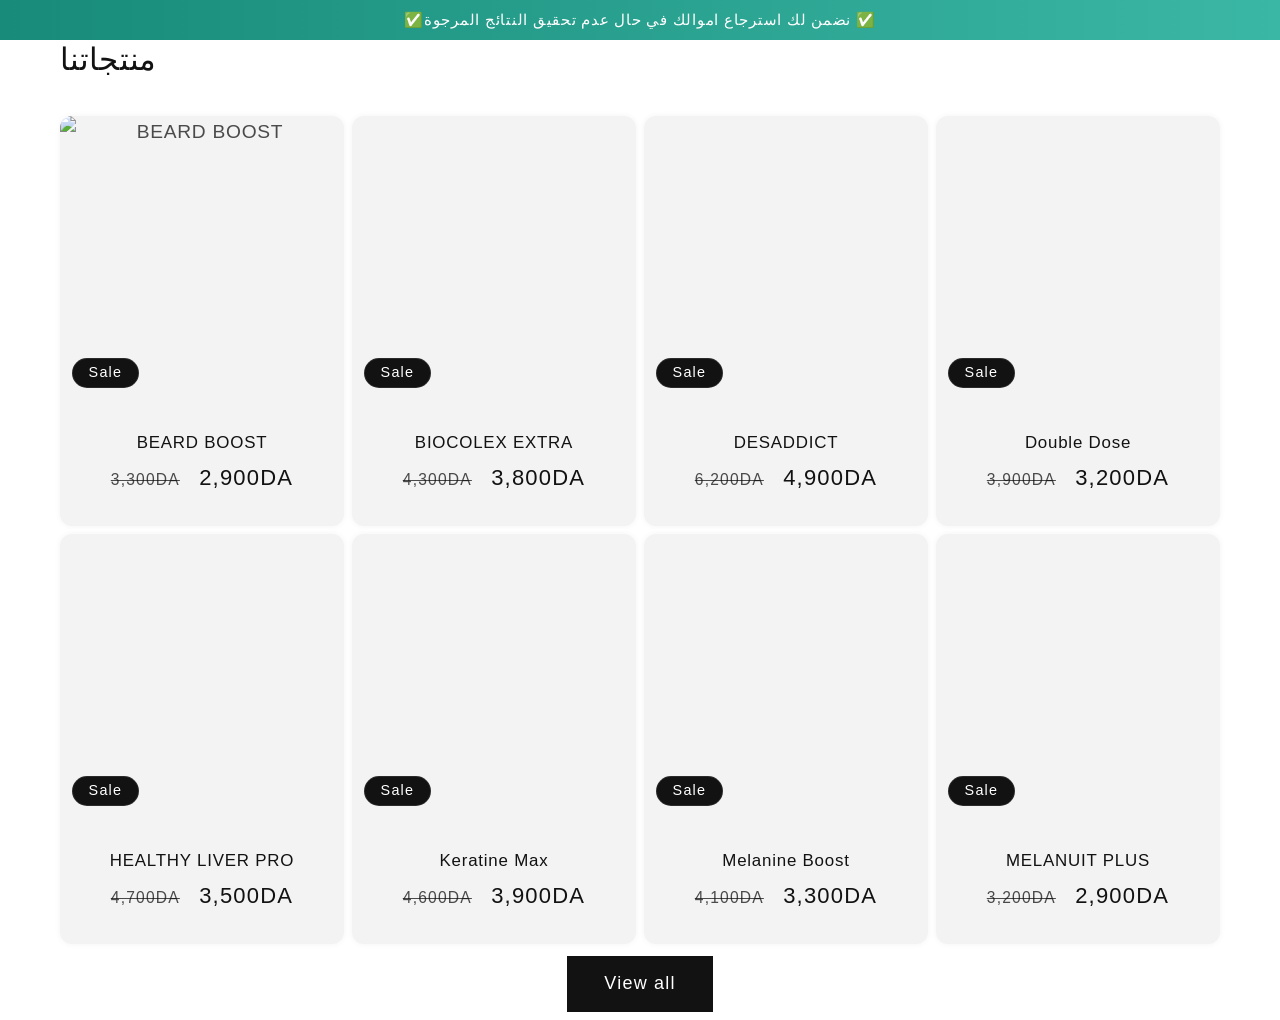
==== commit 6bd01d79: "Fix: Final layout and order form injection" ====
--- a/index.html
+++ b/index.html
@@ -2024,7 +2024,7 @@
 });
 </script>
 
-</body>
+<div id="order-form"></div></body>
 </html>
  
  
